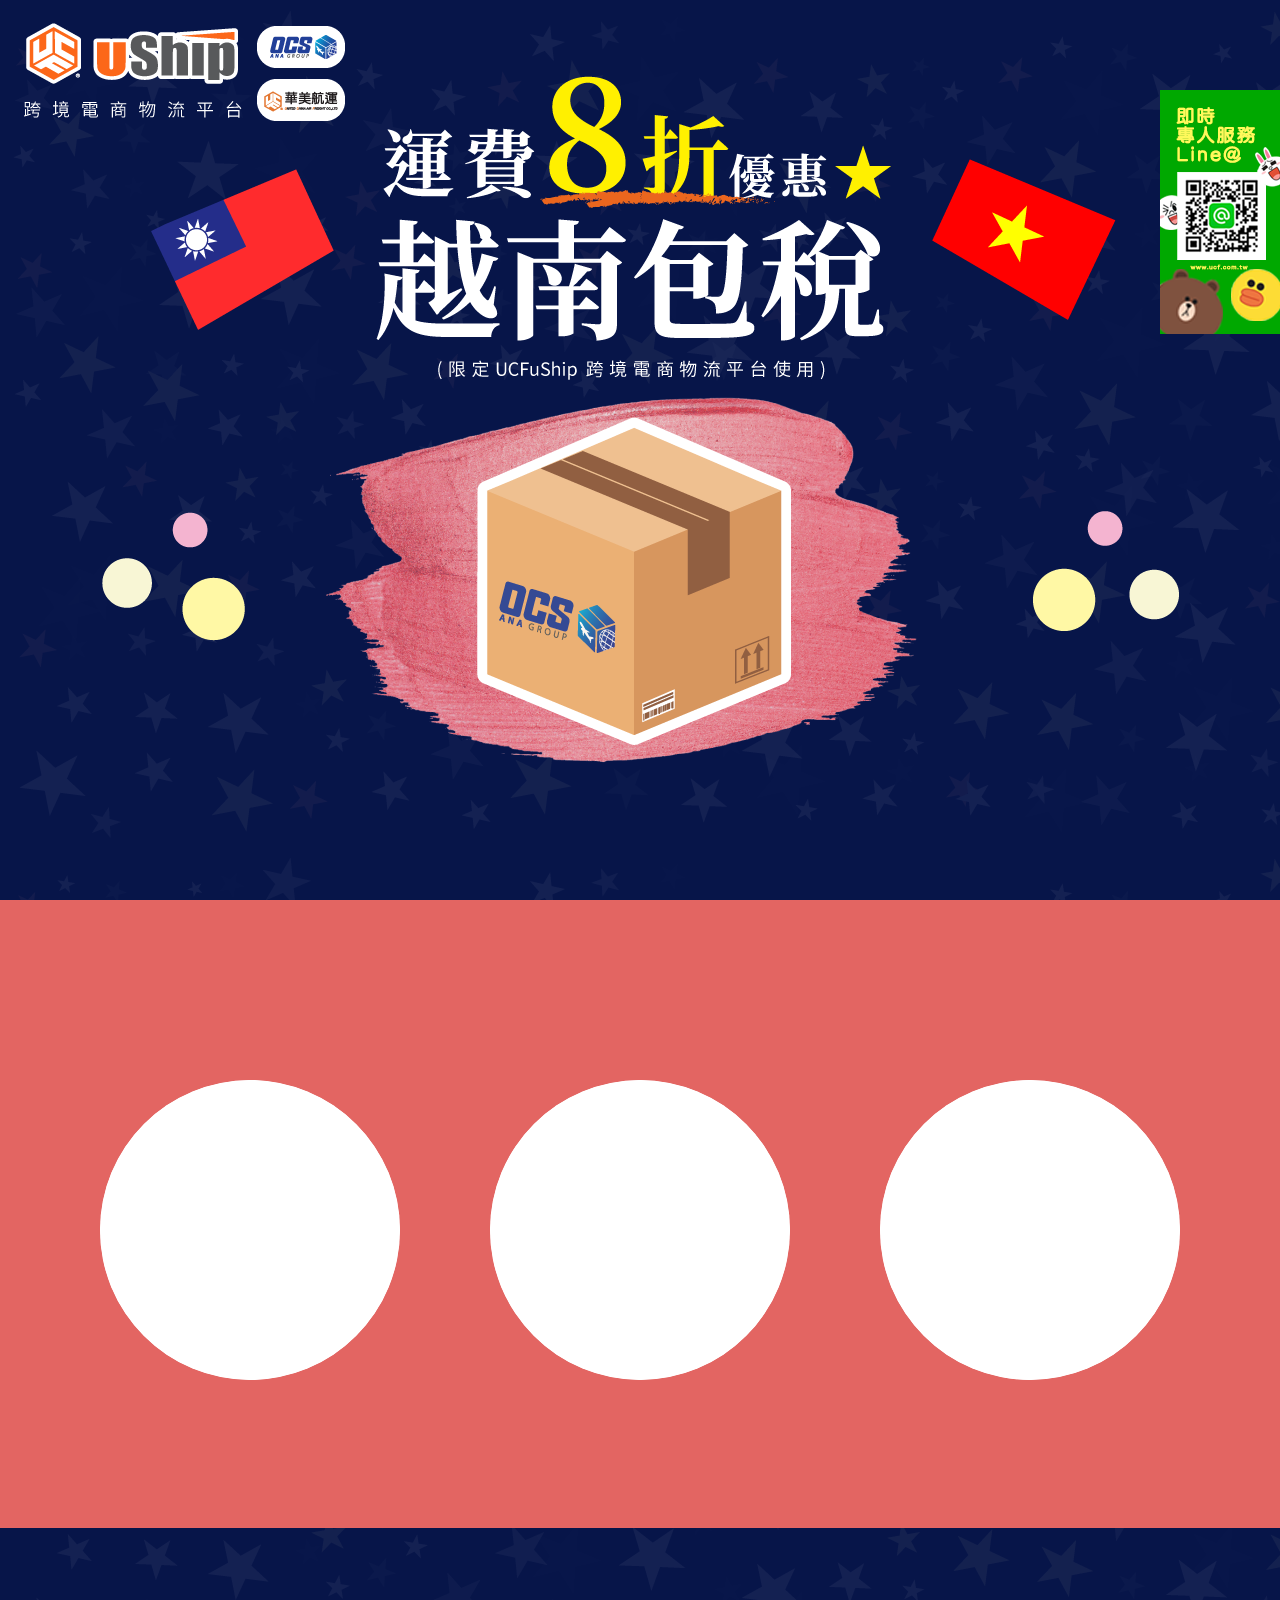
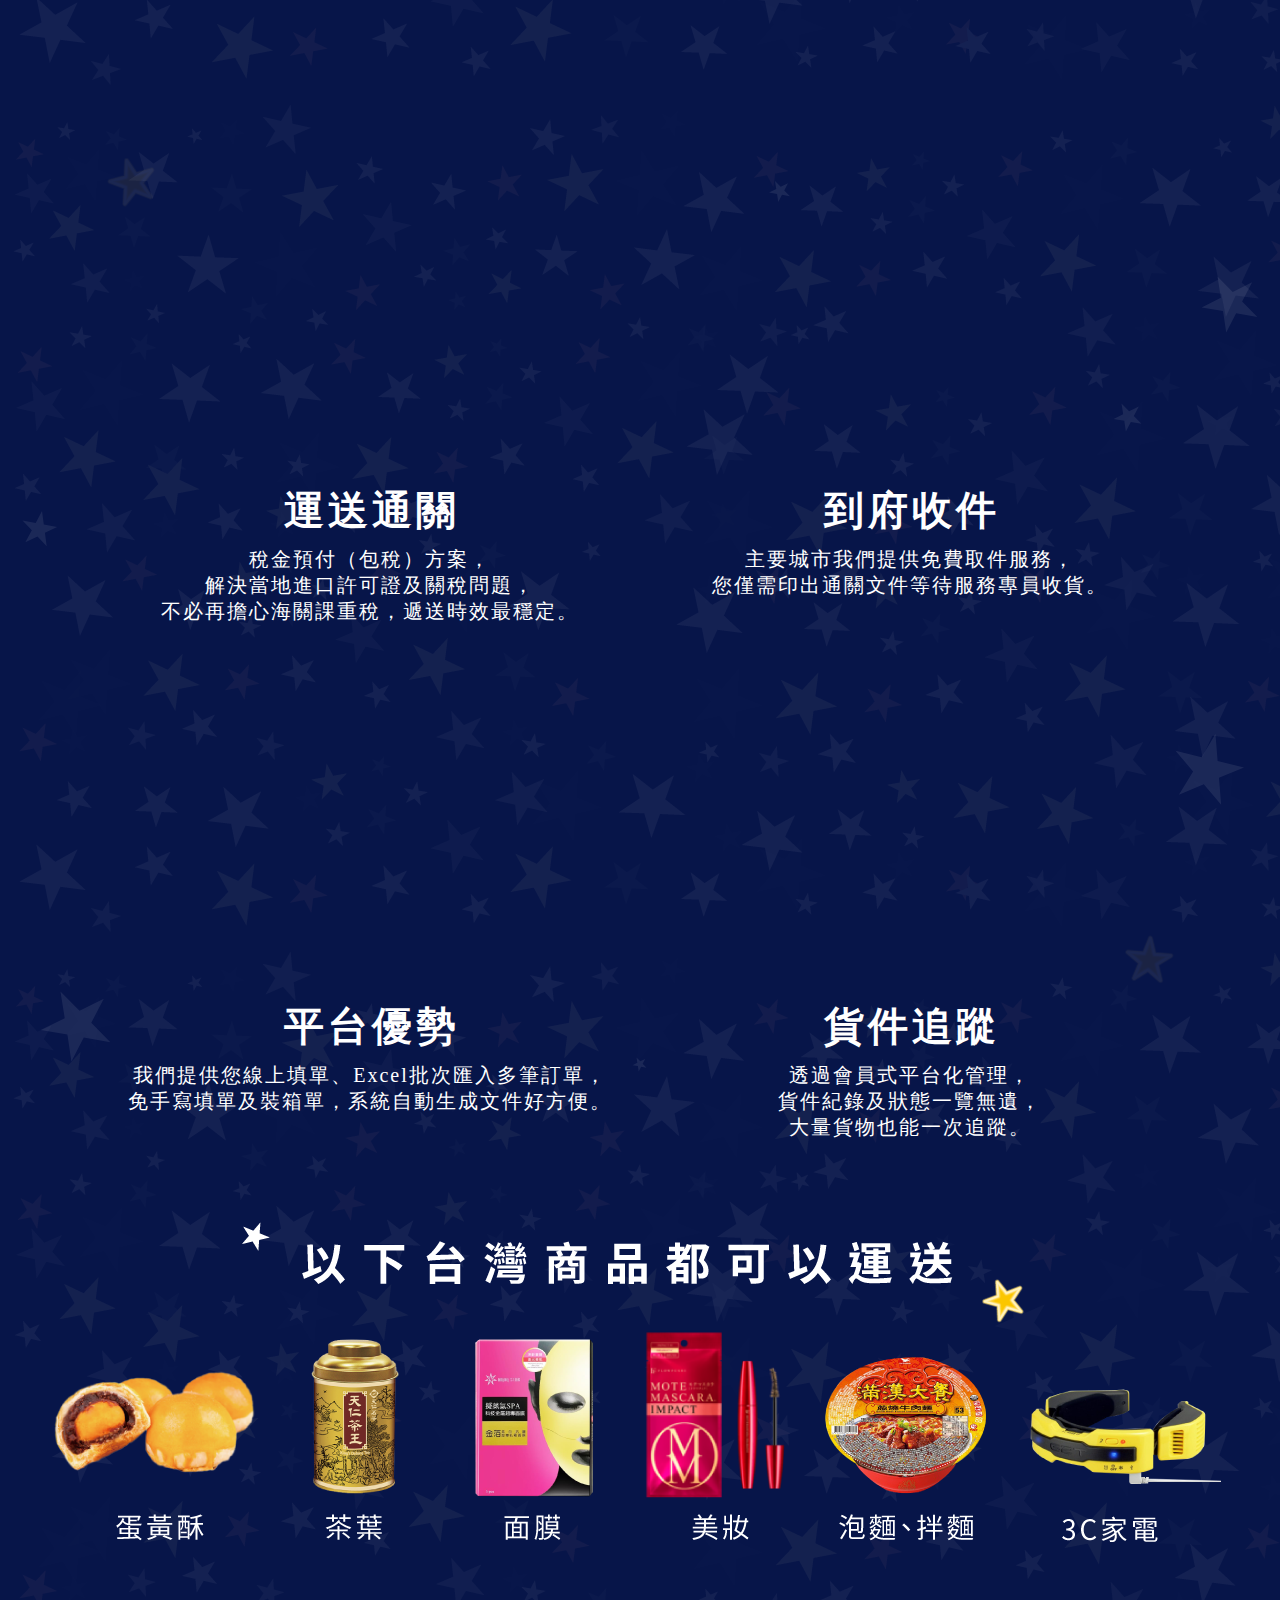
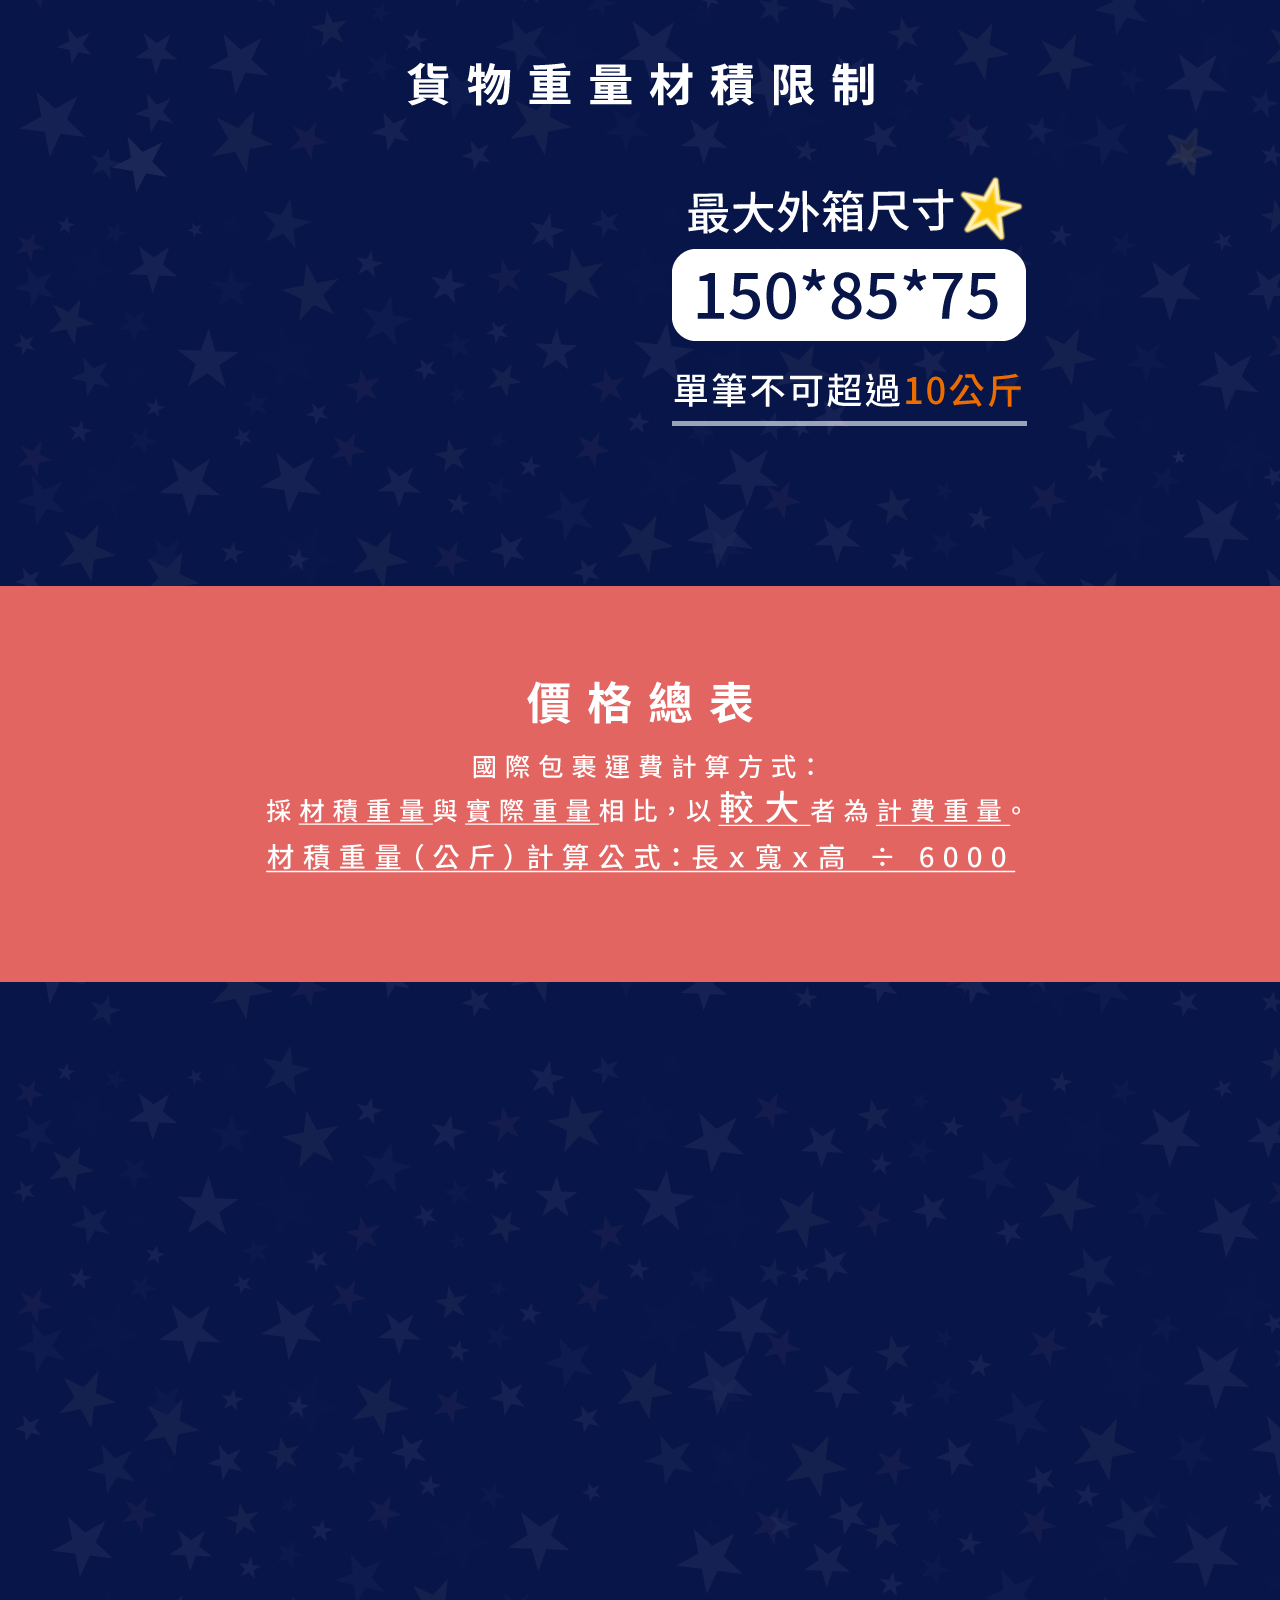
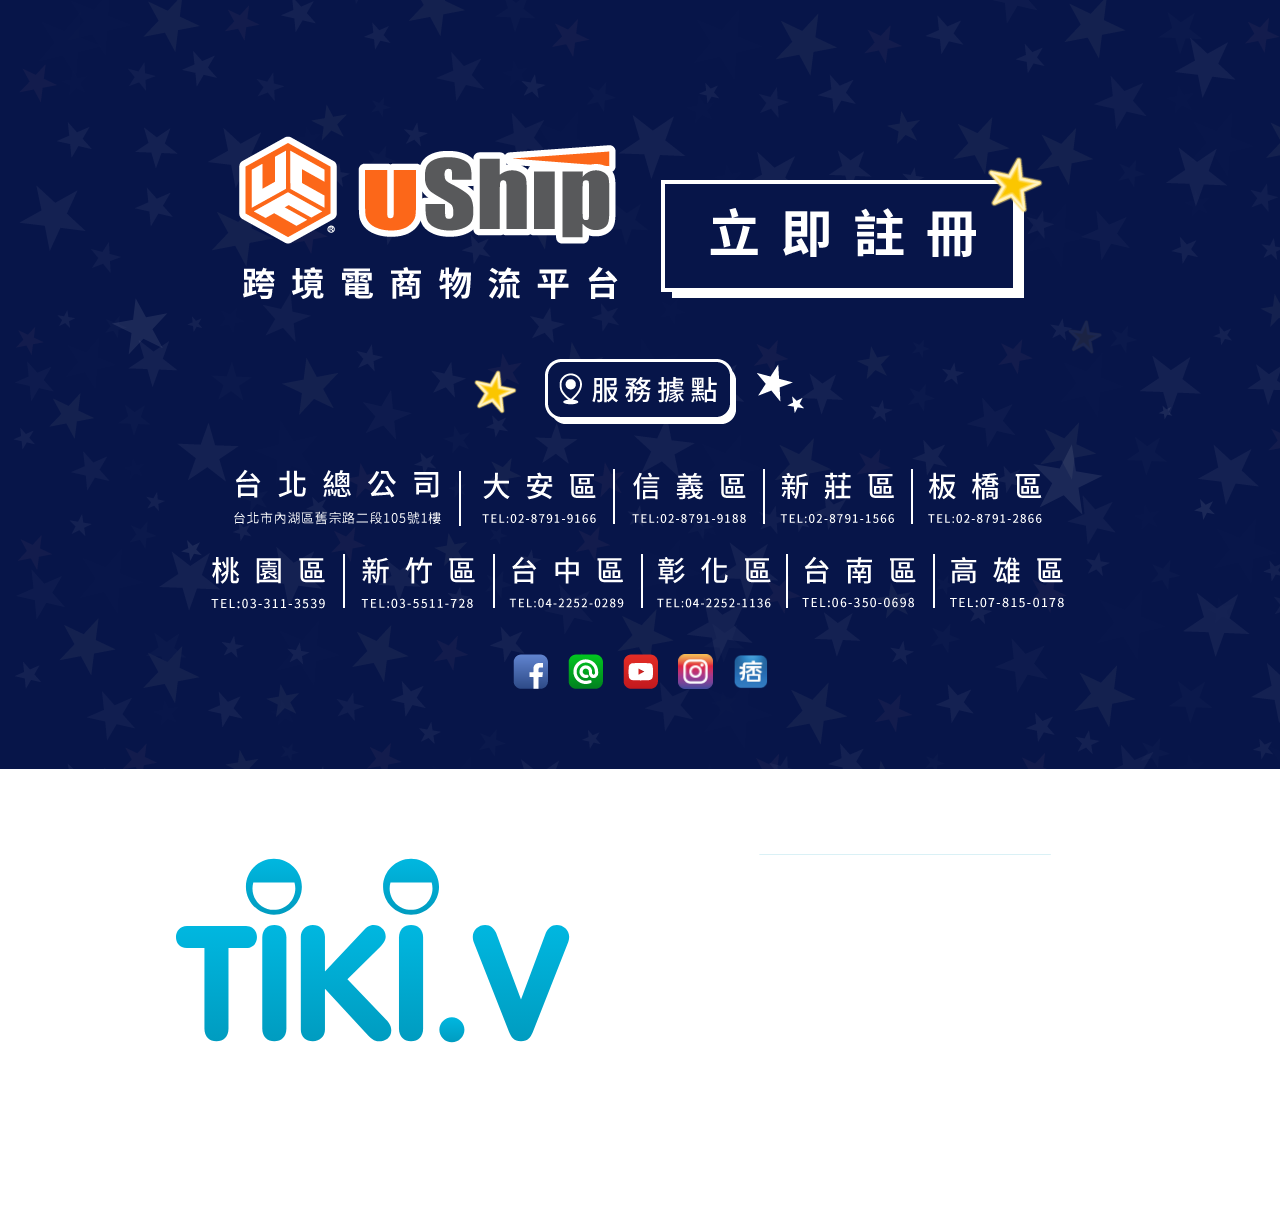
==== index.html @ 2d9de4e3 "first commit" ====
<!DOCTYPE html>
<html>
<head>
	<title>CherryKuo Demo Page</title>
	<meta charset="utf-8">
	<meta name="viewport" content="width=device-width, initial-scale=1">
<!-- 
<meta name="keywords" content="包裹寄越南,越南關稅" />
<meta name="description" content="華美航運OCS快遞服務，包您解決包裹寄送越南清關不順、超高關稅、收不到貨的問題。線上填單、貨物到府收件、線上貨件追蹤，蛋黃酥、茶葉、面膜、美妝、3C家電皆可寄越南，tiki,越南寄台灣,台灣寄越南,越南關稅,越南快遞,越南電商,越南運費,越南包裹,越南物流,越南進出口,越南貨運,越南清關,越南代運,越南空運,越南許可證,越南包稅,越南郵件,越南跨境,包裹寄越" />
<meta name="Author" content="UCFuShip" />
<meta name="Copyright" content=" UCFuShip " />
<meta property="og:site_name" name="application-name" content="CherryKuo Demo Page"/>
<meta property="og:url" itemprop="url" content="http://event.ucfuship.com/ecommerce-solution-vietnam/" />
<meta property="og:type" content="website"/>
<meta property="og:title" itemprop="name" content="各國空運進口限制-UCFuShip跨境電商物流平台"/>
<meta property="og:image" itemprop="image" content="http://event.ucfuship.com/ecommerce-solution-vietnam/img/01/main-view.png?v=201909261030"/>
<meta property="og:description" content="華美航運OCS快遞服務，包您解決包裹寄送越南清關不順、超高關稅、收不到貨的問題。線上填單、貨物到府收件、線上貨件追蹤，蛋黃酥、茶葉、面膜、美妝、3C家電皆可寄越南" /> 
-->
	<link rel="shortcut icon" type="image/x-icon" href="/favicon.ico"/>
	<link rel="stylesheet" type="text/css" href="./css/reset.css">
	<link rel="stylesheet" type="text/css" href="./css/index.css?v=201903201140">
	<!-- <link rel="stylesheet" type="text/css" href="./css/jquery.fancybox.css"> -->
	<script src="./js/jquery.min.js"></script>
	<!-- <script src="./js/jquery.fancybox.js"></script> -->
	<script src="./js/index.js?v=201903201056"></script>
</head>
<body>
<!-- Google Analytics -->
<!-- 
<script async src="https://www.googletagmanager.com/gtag/js?id=UA-89040714-1"></script>
<script>
  window.dataLayer = window.dataLayer || [];
  function gtag(){dataLayer.push(arguments);}
  gtag('js', new Date());
  gtag('config', 'UA-89040714-1');
</script> 
-->


<!-- Facebook Pixel Code -->
<!-- 
<script>
  !function(f,b,e,v,n,t,s)
  {if(f.fbq)return;n=f.fbq=function(){n.callMethod?
  n.callMethod.apply(n,arguments):n.queue.push(arguments)};
  if(!f._fbq)f._fbq=n;n.push=n;n.loaded=!0;n.version='2.0';
  n.queue=[];t=b.createElement(e);t.async=!0;
  t.src=v;s=b.getElementsByTagName(e)[0];
  s.parentNode.insertBefore(t,s)}(window, document,'script',
  'https://connect.facebook.net/en_US/fbevents.js');
  fbq('init', '223243754782639');
  fbq('track', 'PageView');
</script>
<noscript><img height="1" width="1" style="display:none"
  src="https://www.facebook.com/tr?id=223243754782639&ev=PageView&noscript=1"
/></noscript> 
-->


<!-- Facebook chatbot plugin-->
<!-- 
<script>
	window.fbMessengerPlugins = window.fbMessengerPlugins || {
		init : function(){
			FB.init({
				appId            : '1678638095724206',
				autoLogAppEvents : true,
				xfbml            : true,
				version          : 'v2.10'
			});
		}, callable: []
	};
	window.fbAsyncInit = window.fbAsyncInit || function(){
		window.fbMessengerPlugins.callable.forEach(function(item){ item(); });
	};

	setTimeout(function(){
		(function(d, s, id){
			var js, fjs = d.getElementsByTagName(s)[0];
			if (d.getElementById(id)) { return; }
			js = d.createElement(s);
			js.id = id;
			js.src = "//connect.facebook.net/en_US/sdk.js";
			fjs.parentNode.insertBefore(js, fjs);
		}(document, 'script', 'facebook-jssdk'));
	}, 0);

	// 設定延遲呈現
	window.onload = function(){
		setTimeout(function(){
			var fbChat = document.createElement('div');
			fbChat.setAttribute('class', 'fb-customerchat');
			fbChat.setAttribute('page_id', '1082991381808298');
			fbChat.setAttribute('ref', '');
			fbChat.setAttribute('theme_color', '#071549');
			document.body.appendChild(fbChat);
			window.fbMessengerPlugins.init();
		}, 2300);
	};
</script> 
-->


<div class="pageContainer">
	<div class="pageSection" id="pageSection01">
		<!-- 側邊固定 QR Code -->
		<div class="fixSection imgSection animateItem" data-delay="0">
			<img src="./img/qrcode.png">
		</div>

		<div class="pageContent">
			<!-- logo -->
			<div class="logoSection animateItem" data-delay="0">
				<!-- UCFuShip logo -->
				<div class="ushipLogo imgSection">
					<a href="javascript:;" onclick="gtag('event', 'm_L_Click', {'event_category': 'Logo-uShip', 'event_label': 'PC-Vietnam-Solution', 'value': 1 });">
						<img src="./img/01/uship-logo.png">
					</a>
				</div>
				<!-- OCS logo -->
				<div class="ocsLogo imgSection">
					<img src="./img/01/ocs-logo.png">
				</div>
				<!-- UCF logo -->
				<div class="ucfLogo imgSection">
					<a href="javascript:;" onclick="gtag('event', 'm_L_Click', {'event_category': 'Logo-UCF', 'event_label': 'PC-Vietnam-Solution', 'value': 1 });">
						<img src="./img/01/ucf-logo.png">
					</a>
				</div>
			</div>

			<!-- 主視覺 -->
			<div class="mainViewSection imgSection">
				<div class="mainView">
					<img class="animateItem" id="mainViewTitle" src="./img/01/main-view.png?v=201909261029" data-delay="0">
					<img class="animateItem" id="mainViewSubTitle" src="./img/01/carousel00.png" data-delay="1100">
				</div>
			</div>
		</div>
	</div>


	<div class="pageSection animateGroup" id="pageSection02">
		<div class="pageContent">
			<div class="titleSection titleLeftIn animateItem">一條龍式全程服務，快速通關無煩惱</div>
			<ul class="questionList">
				<li class="questionItem" id="questionItem01">
					<div class="imgSection animateItem" data-delay="600">
						<img src="./img/02/img01.png?v=201903191617">
					</div>
					<div class="questionTitle animateItem" data-delay="1100">清關順利</div>
				</li>
				<li class="questionItem" id="questionItem02">
					<div class="imgSection animateItem" data-delay="600">
						<img src="./img/02/img02.png">
					</div>
					<div class="questionTitle animateItem" data-delay="1100">免關稅</div>
				</li>
				<li class="questionItem" id="questionItem03">
					<div class="imgSection animateItem" data-delay="600">
						<img src="./img/02/img03.png">
					</div>
					<div class="questionTitle animateItem" data-delay="1100">2-4天收到貨</div>
				</li>
			</ul>
		</div>
	</div>


	<div class="pageSection" id="pageSection03">
		<div class="pageContent">
			<div class="animateGroup">
				<div class="titleSection titleRightIn animateItem">
					越南跨境B2B、B2C<br>全方位電商物流解決方案
				</div>
				<div class="starSection imgSection">
					<svg class="imgSection animateItem" id="yellowStar03_01" version="1.1" xmlns="http://www.w3.org/2000/svg" xmlns:xlink="http://www.w3.org/1999/xlink" x="0px" y="0px" width="59.333px" height="57px" viewBox="0 0 59.333 57" enable-background="new 0 0 59.333 57" xml:space="preserve" data-delay="800">
						<polygon fill="#FBC600" points="49.721,16.079 39.393,29.016 48.51,42.833 33.175,36.908 22.927,49.797 23.716,33.231 8.24,27.397 24.05,23.097 24.645,6.657 33.763,20.478"/>
						<polygon opacity="0.2" fill="none" stroke="#FEDD6B" stroke-width="5.9691" stroke-linecap="round" stroke-linejoin="round" points="49.721,16.079 39.393,29.016 48.51,42.833 33.175,36.908 22.927,49.797 23.716,33.231 8.24,27.397 24.05,23.097 24.645,6.657 33.763,20.478"/>
						<polygon opacity="0.25" fill="none" stroke="#FFE696" stroke-width="5.1164" stroke-linecap="round" stroke-linejoin="round" points="49.721,16.079 39.393,29.016 48.51,42.833 33.175,36.908 22.927,49.797 23.716,33.231 8.24,27.397 24.05,23.097 24.645,6.657 33.763,20.478"/>
						<polygon opacity="0.3" fill="none" stroke="#FED84F" stroke-width="4.2636" stroke-linecap="round" stroke-linejoin="round" points="49.721,16.079 39.393,29.016 48.51,42.833 33.175,36.908 22.927,49.797 23.716,33.231 8.24,27.397 24.05,23.097 24.645,6.657 33.763,20.478"/>
						<polygon fill="none" stroke="#FEDE6F" stroke-width="3.4109" stroke-linecap="round" stroke-linejoin="round" points="49.721,16.079 39.393,29.016 48.51,42.833 33.175,36.908 22.927,49.797 23.716,33.231 8.24,27.397 24.05,23.097 24.645,6.657 33.763,20.478"/>
						<polygon fill="none" stroke="#FFE389" stroke-width="2.7714" stroke-linecap="round" stroke-linejoin="round" points="49.721,16.079 39.393,29.016 48.51,42.833 33.175,36.908 22.927,49.797 23.716,33.231 8.24,27.397 24.05,23.097 24.645,6.657 33.763,20.478"/>
						<polygon fill="none" stroke="#FFEAA0" stroke-width="2.1318" stroke-linecap="round" stroke-linejoin="round" points="49.721,16.079 39.393,29.016 48.51,42.833 33.175,36.908 22.927,49.797 23.716,33.231 8.24,27.397 24.05,23.097 24.645,6.657 33.763,20.478"/>
						<polygon fill="none" stroke="#FFF0B9" stroke-width="1.407" stroke-linecap="round" stroke-linejoin="round" points="49.721,16.079 39.393,29.016 48.51,42.833 33.175,36.908 22.927,49.797 23.716,33.231 8.24,27.397 24.05,23.097 24.645,6.657 33.763,20.478"/>
						<polygon fill="none" stroke="#FFF6CA" stroke-width="0.5543" stroke-linecap="round" stroke-linejoin="round" points="49.721,16.079 39.393,29.016 48.51,42.833 33.175,36.908 22.927,49.797 23.716,33.231 8.24,27.397 24.05,23.097 24.645,6.657 33.763,20.478"/>
					</svg>
					<svg class="imgSection animateItem" id="whiteStar03_01" version="1.1" xmlns="http://www.w3.org/2000/svg" xmlns:xlink="http://www.w3.org/1999/xlink" x="0px" y="0px" width="75px" height="75px" viewBox="0 0 75 75" enable-background="new 0 0 75 75" xml:space="preserve" data-delay="800">
						<polygon fill="#FFFFFF" points="65.782,9.721 53.283,33.809 72.335,53.136 45.79,48.479 33.403,72.463 29.409,45.572 2.665,41.107 26.725,29.167 22.458,2.537 41.514,21.866"/>
					</svg>
					<svg class="imgSection animateItem" id="whiteStar03_02" version="1.1" xmlns="http://www.w3.org/2000/svg" xmlns:xlink="http://www.w3.org/1999/xlink" x="0px" y="0px" width="75px" height="75px" viewBox="0 0 75 75" enable-background="new 0 0 75 75" xml:space="preserve" data-delay="800">
						<polygon fill="#FFFFFF" points="65.782,9.721 53.283,33.809 72.335,53.136 45.79,48.479 33.403,72.463 29.409,45.572 2.665,41.107 26.725,29.167 22.458,2.537 41.514,21.866"/>
					</svg>
					<svg class="imgSection animateItem" id="whiteStar03_03" version="1.1" xmlns="http://www.w3.org/2000/svg" xmlns:xlink="http://www.w3.org/1999/xlink" x="0px" y="0px" width="75px" height="75px" viewBox="0 0 75 75" enable-background="new 0 0 75 75" xml:space="preserve" data-delay="800">
						<polygon fill="#FFFFFF" points="65.782,9.721 53.283,33.809 72.335,53.136 45.79,48.479 33.403,72.463 29.409,45.572 2.665,41.107 26.725,29.167 22.458,2.537 41.514,21.866"/>
					</svg>
					<svg class="imgSection animateItem" id="whiteStar03_04" version="1.1" xmlns="http://www.w3.org/2000/svg" xmlns:xlink="http://www.w3.org/1999/xlink" x="0px" y="0px" width="75px" height="75px" viewBox="0 0 75 75" enable-background="new 0 0 75 75" xml:space="preserve" data-delay="800">
						<polygon fill="#FFFFFF" points="65.782,9.721 53.283,33.809 72.335,53.136 45.79,48.479 33.403,72.463 29.409,45.572 2.665,41.107 26.725,29.167 22.458,2.537 41.514,21.866"/>
					</svg>
					<svg class="imgSection animateItem" id="whiteStar03_05" version="1.1" xmlns="http://www.w3.org/2000/svg" xmlns:xlink="http://www.w3.org/1999/xlink" x="0px" y="0px" width="75px" height="75px" viewBox="0 0 75 75" enable-background="new 0 0 75 75" xml:space="preserve" data-delay="800">
						<polygon fill="#FFFFFF" points="65.782,9.721 53.283,33.809 72.335,53.136 45.79,48.479 33.403,72.463 29.409,45.572 2.665,41.107 26.725,29.167 22.458,2.537 41.514,21.866"/>
					</svg>
					<svg class="imgSection animateItem" id="whiteStar03_06" version="1.1" xmlns="http://www.w3.org/2000/svg" xmlns:xlink="http://www.w3.org/1999/xlink" x="0px" y="0px" width="75px" height="75px" viewBox="0 0 75 75" enable-background="new 0 0 75 75" xml:space="preserve" data-delay="800">
						<polygon fill="#FFFFFF" points="65.782,9.721 53.283,33.809 72.335,53.136 45.79,48.479 33.403,72.463 29.409,45.572 2.665,41.107 26.725,29.167 22.458,2.537 41.514,21.866"/>
					</svg>
					<svg class="imgSection animateItem" id="whiteStar03_07" version="1.1" xmlns="http://www.w3.org/2000/svg" xmlns:xlink="http://www.w3.org/1999/xlink" x="0px" y="0px" width="75px" height="75px" viewBox="0 0 75 75" enable-background="new 0 0 75 75" xml:space="preserve" data-delay="800">
						<polygon fill="#FFFFFF" points="65.782,9.721 53.283,33.809 72.335,53.136 45.79,48.479 33.403,72.463 29.409,45.572 2.665,41.107 26.725,29.167 22.458,2.537 41.514,21.866"/>
					</svg>
					<svg class="imgSection animateItem" id="yellowStar03_02" version="1.1" xmlns="http://www.w3.org/2000/svg" xmlns:xlink="http://www.w3.org/1999/xlink" x="0px" y="0px" width="59.333px" height="57px" viewBox="0 0 59.333 57" enable-background="new 0 0 59.333 57" xml:space="preserve" data-delay="800">
						<polygon fill="#FBC600" points="49.721,16.079 39.393,29.016 48.51,42.833 33.175,36.908 22.927,49.797 23.716,33.231 8.24,27.397 24.05,23.097 24.645,6.657 33.763,20.478"/>
						<polygon opacity="0.2" fill="none" stroke="#FEDD6B" stroke-width="5.9691" stroke-linecap="round" stroke-linejoin="round" points="49.721,16.079 39.393,29.016 48.51,42.833 33.175,36.908 22.927,49.797 23.716,33.231 8.24,27.397 24.05,23.097 24.645,6.657 33.763,20.478"/>
						<polygon opacity="0.25" fill="none" stroke="#FFE696" stroke-width="5.1164" stroke-linecap="round" stroke-linejoin="round" points="49.721,16.079 39.393,29.016 48.51,42.833 33.175,36.908 22.927,49.797 23.716,33.231 8.24,27.397 24.05,23.097 24.645,6.657 33.763,20.478"/>
						<polygon opacity="0.3" fill="none" stroke="#FED84F" stroke-width="4.2636" stroke-linecap="round" stroke-linejoin="round" points="49.721,16.079 39.393,29.016 48.51,42.833 33.175,36.908 22.927,49.797 23.716,33.231 8.24,27.397 24.05,23.097 24.645,6.657 33.763,20.478"/>
						<polygon fill="none" stroke="#FEDE6F" stroke-width="3.4109" stroke-linecap="round" stroke-linejoin="round" points="49.721,16.079 39.393,29.016 48.51,42.833 33.175,36.908 22.927,49.797 23.716,33.231 8.24,27.397 24.05,23.097 24.645,6.657 33.763,20.478"/>
						<polygon fill="none" stroke="#FFE389" stroke-width="2.7714" stroke-linecap="round" stroke-linejoin="round" points="49.721,16.079 39.393,29.016 48.51,42.833 33.175,36.908 22.927,49.797 23.716,33.231 8.24,27.397 24.05,23.097 24.645,6.657 33.763,20.478"/>
						<polygon fill="none" stroke="#FFEAA0" stroke-width="2.1318" stroke-linecap="round" stroke-linejoin="round" points="49.721,16.079 39.393,29.016 48.51,42.833 33.175,36.908 22.927,49.797 23.716,33.231 8.24,27.397 24.05,23.097 24.645,6.657 33.763,20.478"/>
						<polygon fill="none" stroke="#FFF0B9" stroke-width="1.407" stroke-linecap="round" stroke-linejoin="round" points="49.721,16.079 39.393,29.016 48.51,42.833 33.175,36.908 22.927,49.797 23.716,33.231 8.24,27.397 24.05,23.097 24.645,6.657 33.763,20.478"/>
						<polygon fill="none" stroke="#FFF6CA" stroke-width="0.5543" stroke-linecap="round" stroke-linejoin="round" points="49.721,16.079 39.393,29.016 48.51,42.833 33.175,36.908 22.927,49.797 23.716,33.231 8.24,27.397 24.05,23.097 24.645,6.657 33.763,20.478"/>
					</svg>
					<svg class="imgSection animateItem" id="whiteStar03_08" version="1.1" xmlns="http://www.w3.org/2000/svg" xmlns:xlink="http://www.w3.org/1999/xlink" x="0px" y="0px" width="75px" height="75px" viewBox="0 0 75 75" enable-background="new 0 0 75 75" xml:space="preserve" data-delay="0">
						<polygon fill="#FFFFFF" points="65.782,9.721 53.283,33.809 72.335,53.136 45.79,48.479 33.403,72.463 29.409,45.572 2.665,41.107 26.725,29.167 22.458,2.537 41.514,21.866"/>
					</svg>
					<svg class="imgSection animateItem" id="whiteStar03_09" version="1.1" xmlns="http://www.w3.org/2000/svg" xmlns:xlink="http://www.w3.org/1999/xlink" x="0px" y="0px" width="75px" height="75px" viewBox="0 0 75 75" enable-background="new 0 0 75 75" xml:space="preserve" data-delay="400">
						<polygon fill="#FFFFFF" points="65.782,9.721 53.283,33.809 72.335,53.136 45.79,48.479 33.403,72.463 29.409,45.572 2.665,41.107 26.725,29.167 22.458,2.537 41.514,21.866"/>
					</svg>
					<svg class="imgSection animateItem" id="yellowStar03_03" version="1.1" xmlns="http://www.w3.org/2000/svg" xmlns:xlink="http://www.w3.org/1999/xlink" x="0px" y="0px" width="59.333px" height="57px" viewBox="0 0 59.333 57" enable-background="new 0 0 59.333 57" xml:space="preserve" data-delay="250">
						<polygon fill="#FBC600" points="49.721,16.079 39.393,29.016 48.51,42.833 33.175,36.908 22.927,49.797 23.716,33.231 8.24,27.397 24.05,23.097 24.645,6.657 33.763,20.478"/>
						<polygon opacity="0.2" fill="none" stroke="#FEDD6B" stroke-width="5.9691" stroke-linecap="round" stroke-linejoin="round" points="49.721,16.079 39.393,29.016 48.51,42.833 33.175,36.908 22.927,49.797 23.716,33.231 8.24,27.397 24.05,23.097 24.645,6.657 33.763,20.478"/>
						<polygon opacity="0.25" fill="none" stroke="#FFE696" stroke-width="5.1164" stroke-linecap="round" stroke-linejoin="round" points="49.721,16.079 39.393,29.016 48.51,42.833 33.175,36.908 22.927,49.797 23.716,33.231 8.24,27.397 24.05,23.097 24.645,6.657 33.763,20.478"/>
						<polygon opacity="0.3" fill="none" stroke="#FED84F" stroke-width="4.2636" stroke-linecap="round" stroke-linejoin="round" points="49.721,16.079 39.393,29.016 48.51,42.833 33.175,36.908 22.927,49.797 23.716,33.231 8.24,27.397 24.05,23.097 24.645,6.657 33.763,20.478"/>
						<polygon fill="none" stroke="#FEDE6F" stroke-width="3.4109" stroke-linecap="round" stroke-linejoin="round" points="49.721,16.079 39.393,29.016 48.51,42.833 33.175,36.908 22.927,49.797 23.716,33.231 8.24,27.397 24.05,23.097 24.645,6.657 33.763,20.478"/>
						<polygon fill="none" stroke="#FFE389" stroke-width="2.7714" stroke-linecap="round" stroke-linejoin="round" points="49.721,16.079 39.393,29.016 48.51,42.833 33.175,36.908 22.927,49.797 23.716,33.231 8.24,27.397 24.05,23.097 24.645,6.657 33.763,20.478"/>
						<polygon fill="none" stroke="#FFEAA0" stroke-width="2.1318" stroke-linecap="round" stroke-linejoin="round" points="49.721,16.079 39.393,29.016 48.51,42.833 33.175,36.908 22.927,49.797 23.716,33.231 8.24,27.397 24.05,23.097 24.645,6.657 33.763,20.478"/>
						<polygon fill="none" stroke="#FFF0B9" stroke-width="1.407" stroke-linecap="round" stroke-linejoin="round" points="49.721,16.079 39.393,29.016 48.51,42.833 33.175,36.908 22.927,49.797 23.716,33.231 8.24,27.397 24.05,23.097 24.645,6.657 33.763,20.478"/>
						<polygon fill="none" stroke="#FFF6CA" stroke-width="0.5543" stroke-linecap="round" stroke-linejoin="round" points="49.721,16.079 39.393,29.016 48.51,42.833 33.175,36.908 22.927,49.797 23.716,33.231 8.24,27.397 24.05,23.097 24.645,6.657 33.763,20.478"/>
					</svg>
				</div>
			</div>

			<ul class="answerList marginBottom50 animateGroup">
				<li class="answerItem">
					<div class="imgSection animateItem" data-delay="0">
						<!-- OK! -->
						<svg version="1.1" xmlns="http://www.w3.org/2000/svg" xmlns:xlink="http://www.w3.org/1999/xlink" x="0px" y="0px" width="310px" height="155.67px" viewBox="0 0 236.083 155.67" enable-background="new 0 0 236.083 155.67" xml:space="preserve">
							<!-- O -->
							<path class="bigCharOK animateItem" fill="#071549" d="M15.362,100.721c-5.748-30.799,8.165-51.91,33.214-56.585s45.665,10.123,51.389,40.795 c5.725,30.672-8.021,52.68-33.07,57.354S21.086,131.393,15.362,100.721z M80.667,88.533c-3.792-20.319-15.004-30.79-29.063-28.166 C37.547,62.99,30.868,76.8,34.66,97.12c3.769,20.192,15.124,31.431,29.182,28.808C77.899,123.303,84.436,108.725,80.667,88.533z" data-delay="600"/>
							<!-- K -->
							<path class="bigCharOK animateItem" fill="#071549" d="M103.347,35.765l18.914-3.53l7.657,41.023l0.383-0.071l23.654-46.867l20.831-3.888l-21.941,42.58 l44.704,51.037l-20.831,3.888l-32.329-37.874l-9.438,18.161l4.961,26.582l-18.914,3.53L103.347,35.765z" data-delay="800"/>
							<!-- ! -->
							<path class="bigCharOK animateItem" fill="#071549" d="M190.657,35.208l-3.955-17.645l18.914-3.529l2.677,17.883l6.117,47.658l-12.269,2.289L190.657,35.208z M200.702,104.616c-1.289-6.901,2.693-13.198,9.339-14.438c6.646-1.24,12.76,3.173,14.048,10.074 c1.288,6.9-2.822,13.223-9.468,14.463S201.989,111.516,200.702,104.616z" data-delay="1000"/>
						</svg>
					</div>
					<div class="answerTitle">運送通關</div>
					<div class="answerSubTitle">稅金預付（包稅）方案，<br>解決當地進口許可證及關稅問題，<br>不必再擔心海關課重稅，遞送時效最穩定。</div>
				</li>
				<li class="answerItem">
					<div class="imgSection animateItem" data-delay="300">
						<!-- OCS 車 -->
						<svg version="1.1" xmlns="http://www.w3.org/2000/svg" xmlns:xlink="http://www.w3.org/1999/xlink" x="0px" y="0px" width="287.665px" height="170.626px" viewBox="0 0 287.665 170.626" enable-background="new 0 0 287.665 170.626" xml:space="preserve">
							<!-- 畫線群組 -->
							<g id="drawCarLine" class="animateItem" data-delay="1100">
								<!-- 車頭 -->
								<path fill="none" stroke="#071549" stroke-width="2" stroke-miterlimit="10" d="M17.385,135.604c0,2.545,2.076,5.396,4.623,5.396 h12.615c0.468-10,8.693-17.914,18.786-17.914C63.5,123.086,71.728,131,72.188,141h4.695c2.546,0,6.116-3.624,6.116-6.167V51.969 c0-2.54-2.825-4.622-5.369-4.622c0,0-24.884-0.37-35.707,0.158c-10.026,0.481-17.483,8.029-20.586,16.561 c-2.523,6.989-3.447,17.681-3.828,25.092C16.718,104.389,17.385,120.349,17.385,135.604z"/>
								<!-- 開門把手 -->
								<path fill="none" stroke="#071549" stroke-width="2" stroke-miterlimit="10" d="M59.573,105c0-1.771,1.453-4,3.229-4H73.17 c1.771,0,3.224,2.229,3.224,4s-1.452,4-3.224,4H62.803C61.026,109,59.573,106.771,59.573,105z"/>
								<!-- 小方框 -->
								<path fill="none" stroke="#071549" stroke-width="2" stroke-miterlimit="10" d="M25.174,123.004c0-0.933,0.759-2.004,1.688-2.004 h4.61c0.927,0,1.689,1.071,1.689,2.004c0,0.929-0.763,1.996-1.689,1.996h-4.61C25.933,125,25.174,123.933,25.174,123.004z"/>
								<!-- 車窗 -->
								<path fill="none" stroke="#071549" stroke-width="2" stroke-miterlimit="10" d="M24.557,91.209c0-5.908,2.874-24.708,4.258-27.415 c1.693-3.311,5.605-7.196,11.084-7.388c5.908-0.201,28.756-0.07,28.756-0.07c1.392,0,3.346,0.796,3.346,1.78v32.098 C72,91.204,69.227,94,67.833,94H26.996C25.606,94,24.557,92.2,24.557,91.209z"/>
								<!-- 車頭燈 -->
								<path fill="#071549" d="M20.925,124.732c0,3.639-1.704,6.579-3.806,6.579c-2.099,0-3.8-2.94-3.8-6.579 c0-3.632,1.701-6.577,3.8-6.577C19.221,118.155,20.925,121.101,20.925,124.732z"/>
								<!-- 輪胎 -->
								<g id="tire" class="animateItem" data-delay="2500">
									<!-- 左輪 -->
									<path fill="none" stroke="#071549" stroke-width="1.7094" stroke-miterlimit="10" d="M68.054,142.992 c0,8.248-6.687,14.938-14.938,14.938c-8.245,0-14.931-6.69-14.931-14.938c0-8.243,6.687-14.929,14.931-14.929 C61.367,128.063,68.054,134.749,68.054,142.992z"/>
									<path fill="none" stroke="#071549" stroke-width="1.7094" stroke-miterlimit="10" d="M60.355,142.992 c0,4.003-3.239,7.248-7.24,7.248c-3.994,0-7.241-3.245-7.241-7.248c0-3.996,3.247-7.239,7.241-7.239 C57.117,135.753,60.355,138.997,60.355,142.992z"/>
									<path fill="none" stroke="#071549" stroke-width="1.7094" stroke-miterlimit="10" d="M56.928,142.992 c0,2.107-1.706,3.807-3.812,3.807c-2.099,0-3.811-1.699-3.811-3.807c0-2.102,1.711-3.805,3.811-3.805 C55.222,139.187,56.928,140.891,56.928,142.992z"/>
									<!-- 右輪 -->
									<path fill="none" stroke="#071549" stroke-width="1.7094" stroke-miterlimit="10" d="M220.104,142.499 c0,8.248-6.687,14.938-14.938,14.938c-8.245,0-14.931-6.69-14.931-14.938c0-8.243,6.687-14.929,14.931-14.929 C213.418,127.57,220.104,134.256,220.104,142.499z"/>
									<path fill="none" stroke="#071549" stroke-width="1.7094" stroke-miterlimit="10" d="M212.406,142.499 c0,4.003-3.239,7.248-7.24,7.248c-3.994,0-7.241-3.245-7.241-7.248c0-3.996,3.247-7.239,7.241-7.239 C209.167,135.26,212.406,138.503,212.406,142.499z"/>
									<path fill="none" stroke="#071549" stroke-width="1.7094" stroke-miterlimit="10" d="M208.979,142.499 c0,2.107-1.706,3.807-3.812,3.807c-2.099,0-3.811-1.699-3.811-3.807c0-2.102,1.711-3.805,3.811-3.805 C207.272,138.694,208.979,140.397,208.979,142.499z"/>
								</g>
								<!-- 車體 -->
								<path fill="none" stroke="#071549" stroke-width="1.8515" stroke-miterlimit="10" d="M227.4,22.203H91.073 c-2.495,0-4.54,2.046-4.54,4.544v108.207c0,2.498,2.045,4.54,4.54,4.54h95.191c0.442-9.991,9.326-16.797,19.425-16.797 c10.104,0,17.7,6.806,18.137,16.797h3.574c2.499,0,4.536-2.042,4.536-4.54V26.747C231.937,24.249,229.899,22.203,227.4,22.203z"/>
								<rect x="113" y="44" fill="none" stroke="#071549" stroke-width="2" stroke-miterlimit="10" width="118" height="27"/>
								<!-- 車尾燈 -->
								<path fill="#071549" d="M236.648,128.172h-1.827c-1.464,0-2.673-1.204-2.673-2.673v-0.135c0-1.469,1.209-2.667,2.673-2.667h1.827 c1.467,0,2.666,1.198,2.666,2.667v0.135C239.314,126.968,238.115,128.172,236.648,128.172z"/>
								<path fill="#071549" d="M232.685,130.963h-0.471c-1.684,0-3.063-1.379-3.063-3.066v-4.929c0-1.682,1.38-3.07,3.063-3.07h0.471 c1.688,0,3.075,1.389,3.075,3.07v4.929C235.76,129.584,234.373,130.963,232.685,130.963z"/>
							</g>
							<!-- 車後方的速度線 -->
							<g id="carSpeedLine" class="animateItem" data-delay="2500">
								<line fill="none" stroke="#071549" stroke-width="3" stroke-linecap="round" stroke-linejoin="round" stroke-miterlimit="10" x1="240" y1="81.5" x2="271" y2="81.5"/>
								<line fill="none" stroke="#071549" stroke-width="3" stroke-linecap="round" stroke-linejoin="round" stroke-miterlimit="10" x1="240" y1="91.5" x2="261" y2="91.5"/>
								<line fill="none" stroke="#071549" stroke-width="3" stroke-linecap="round" stroke-linejoin="round" stroke-miterlimit="10" x1="240" y1="100.5" x2="248" y2="100.5"/>
							</g>
							<!-- 飛機線 -->
							<line id="airplaneLine" class="animateItem" fill="none" stroke="#071549" stroke-width="2" stroke-miterlimit="10" x1="230" y1="92" x2="135" y2="92" data-delay="2200"/>
							<!-- 飛機 -->
							<path id="airplaneImg" class="animateItem" fill="#071549" d="M128.905,90.197c0.174-0.068,0.267-0.136,0.267-0.214c0-0.063-0.09-0.141-0.261-0.217l0.722-2.499 c0.04-0.136-0.107-0.257-0.23-0.183l-0.59,0.322c-0.184,0.102-0.326,0.246-0.431,0.43l-0.893,1.556 c-1.491-0.276-3.801-0.526-6.192-0.667l1.625-7.876c0.027-0.142-0.139-0.243-0.259-0.144l-0.423,0.354 c-0.147,0.126-0.269,0.278-0.352,0.457l-1.659,3.416l-0.279-0.001c-0.216,0-0.401,0.17-0.404,0.384 c0,0.188,0.134,0.348,0.316,0.385l-1.419,2.916c-3.583-0.06-6.686,0.213-6.693,1.126c-0.018,0.912,3.078,1.272,6.663,1.313 l1.323,2.95c-0.177,0.036-0.309,0.189-0.312,0.383c0,0.213,0.167,0.389,0.382,0.396l0.283,0.004l1.566,3.461 c0.078,0.183,0.193,0.336,0.338,0.464l0.416,0.37c0.112,0.102,0.284,0,0.253-0.146l-1.399-7.91 c2.396-0.079,4.712-0.257,6.21-0.497l0.846,1.584c0.096,0.177,0.243,0.337,0.423,0.438l0.578,0.34 c0.124,0.076,0.274-0.035,0.234-0.174L128.905,90.197z" data-delay="2600"/>
							<!-- OCS text logo -->
							<g id="ocsTextLogoOnCar" class="animateItem" data-delay="2000">
								<!-- OCS -->
								<path fill="#071549" d="M185.609,61.519c-1.248,0-2.039-1.008-1.748-2.225l2.441-10.194c0.152-0.607,0.782-1.113,1.402-1.113 l6.652-0.002c1.247,0,2.023,1,1.739,2.222l-2.444,10.19c-0.144,0.614-0.775,1.12-1.395,1.12L185.609,61.519 M187.773,58.316 c-0.068,0.276,0.11,0.493,0.384,0.493h1.952c0.14,0,0.275-0.108,0.307-0.25l1.774-7.375c0.067-0.268-0.111-0.498-0.393-0.492 h-1.951c-0.134,0-0.275,0.108-0.306,0.249L187.773,58.316"/>
								<path fill="#071549" d="M202.356,56.099l-0.588,2.455c-0.032,0.132-0.173,0.239-0.314,0.239l-1.948,0.009 c-0.276,0-0.449-0.219-0.388-0.493l1.767-7.376c0.033-0.139,0.171-0.25,0.313-0.25l1.946-0.004c0.283,0,0.455,0.227,0.395,0.501 l-0.475,1.95l3.889-0.004l0.701-2.927c0.297-1.224-0.485-2.229-1.736-2.229l-6.646,0.009c-0.63,0-1.261,0.509-1.406,1.116 l-2.44,10.191c-0.29,1.221,0.496,2.23,1.744,2.23l6.646-0.016c0.621,0,1.255-0.499,1.404-1.113l1.018-4.289H202.356"/>
								<path fill="#071549" d="M213.278,56.229c0.276,0.141,0.418,0.451,0.333,0.809l-0.367,1.508c-0.029,0.131-0.172,0.236-0.31,0.236 l-1.979,0.006c-0.275,0-0.451-0.216-0.392-0.49l0.537-2.207l-3.682,0.008l-0.753,3.169c-0.297,1.228,0.489,2.233,1.733,2.226 h6.65c0.622,0,1.257-0.498,1.399-1.114l0.789-3.282c0.209-0.894-0.143-1.668-0.824-2.02l-4.109-1.847 c-0.273-0.139-0.408-0.446-0.32-0.8l0.35-1.507c0.034-0.14,0.173-0.25,0.315-0.25h1.945c0.281-0.004,0.455,0.223,0.391,0.495 l-0.476,1.951h3.676l0.704-2.928c0.299-1.225-0.485-2.229-1.739-2.227l-6.646,0.004c-0.629,0-1.252,0.504-1.398,1.117 l-0.791,3.289c-0.215,0.883,0.135,1.648,0.826,2.01l4.104,1.844"/>
								<path fill="#071549" d="M184.715,64.509l-0.347,0.736h-0.683l1.452-2.837h0.817l0.348,2.837h-0.667l-0.062-0.736H184.715z M185.549,64.035l-0.062-0.602c-0.008-0.155-0.026-0.384-0.037-0.557h-0.009c-0.077,0.173-0.166,0.395-0.238,0.557l-0.299,0.602 H185.549z"/>
								<!-- ANA GROUP -->
								<path fill="#071549" d="M187.959,65.245l0.567-2.837h0.747l0.396,1.08c0.119,0.36,0.197,0.649,0.269,0.968h0.014 c0.018-0.292,0.058-0.605,0.138-1.022l0.201-1.025h0.604l-0.57,2.837h-0.661l-0.416-1.137c-0.134-0.384-0.209-0.642-0.291-0.99 h-0.016c-0.029,0.279-0.095,0.684-0.188,1.13l-0.198,0.997H187.959z"/>
								<path fill="#071549" d="M193.063,64.509l-0.348,0.736h-0.686l1.454-2.837h0.817l0.349,2.837h-0.672l-0.057-0.736H193.063z M193.895,64.035l-0.064-0.602c-0.005-0.155-0.023-0.384-0.038-0.557h-0.009c-0.075,0.173-0.161,0.395-0.234,0.557l-0.299,0.602 H193.895z"/>
								<path fill="#071549" d="M200.08,65.118c-0.176,0.068-0.493,0.155-0.844,0.155c-0.419,0-0.752-0.116-0.975-0.354 c-0.227-0.239-0.299-0.549-0.299-0.827c0-0.471,0.198-0.969,0.582-1.295c0.319-0.269,0.753-0.424,1.227-0.424 c0.368,0,0.617,0.083,0.704,0.134l-0.126,0.294c-0.146-0.076-0.35-0.123-0.619-0.123c-0.357,0-0.682,0.123-0.932,0.348 c-0.279,0.245-0.443,0.652-0.443,1.037c0,0.546,0.287,0.912,0.95,0.912c0.177,0,0.344-0.035,0.451-0.08l0.176-0.848h-0.609 l0.059-0.286h0.966L200.08,65.118z"/>
								<path fill="#071549" d="M202.533,62.448c0.178-0.04,0.426-0.066,0.65-0.066c0.293,0,0.556,0.072,0.712,0.208 c0.142,0.116,0.227,0.274,0.227,0.467c0,0.417-0.338,0.725-0.713,0.823v0.014c0.208,0.063,0.304,0.277,0.33,0.563 c0.024,0.396,0.049,0.672,0.088,0.789h-0.38c-0.015-0.059-0.054-0.361-0.069-0.689c-0.021-0.392-0.173-0.552-0.47-0.552h-0.327 l-0.243,1.241h-0.372L202.533,62.448z M202.642,63.738h0.329c0.462,0,0.758-0.29,0.758-0.64c0-0.297-0.229-0.434-0.57-0.434 c-0.151,0-0.239,0.004-0.312,0.023L202.642,63.738z"/>
								<path fill="#071549" d="M208.388,63.52c0,0.492-0.196,1.036-0.542,1.376c-0.264,0.244-0.616,0.39-1.025,0.39 c-0.771,0-1.131-0.545-1.131-1.15c0-0.501,0.206-1.054,0.568-1.397c0.26-0.229,0.622-0.381,1.003-0.381 C208.063,62.356,208.388,62.915,208.388,63.52z M206.528,62.934c-0.291,0.273-0.451,0.77-0.451,1.17 c0,0.468,0.218,0.894,0.798,0.894c0.254,0,0.501-0.11,0.686-0.285c0.273-0.272,0.439-0.778,0.439-1.177 c0-0.406-0.134-0.883-0.791-0.883C206.943,62.652,206.713,62.762,206.528,62.934z"/>
								<path fill="#071549" d="M210.835,62.408l-0.337,1.673c-0.025,0.12-0.042,0.243-0.042,0.358c0,0.362,0.224,0.547,0.558,0.547 c0.407,0,0.701-0.259,0.829-0.898l0.348-1.68h0.368l-0.345,1.69c-0.174,0.852-0.617,1.187-1.251,1.187 c-0.49,0-0.87-0.246-0.87-0.83c0-0.124,0.017-0.267,0.039-0.396l0.332-1.651H210.835z"/>
								<path fill="#071549" d="M214.547,62.448c0.16-0.039,0.397-0.066,0.645-0.066c0.286,0,0.565,0.072,0.729,0.225 c0.146,0.119,0.223,0.281,0.223,0.508c0,0.319-0.164,0.588-0.362,0.742c-0.232,0.179-0.566,0.27-0.905,0.27 c-0.116,0-0.214-0.012-0.306-0.022l-0.224,1.142h-0.362L214.547,62.448z M214.629,63.813c0.102,0.019,0.188,0.026,0.301,0.026 c0.5,0,0.836-0.3,0.836-0.698c0-0.34-0.248-0.477-0.593-0.477c-0.143,0-0.258,0.014-0.32,0.032L214.629,63.813z"/>
							</g>
							<!-- OCS img logo -->
							<g id="ocsImgLogoOnCar" class="animateItem" data-delay="1800">
								<linearGradient id="ocs_box_head01" gradientUnits="userSpaceOnUse" x1="103.2051" y1="41.2036" x2="130.8453" y2="56.93">
									<stop offset="0" style="stop-color:#00B7E2"/>
									<stop offset="0.0672" style="stop-color:#05A8D9"/>
									<stop offset="0.2658" style="stop-color:#1181C1"/>
									<stop offset="0.4618" style="stop-color:#1A62AE"/>
									<stop offset="0.6522" style="stop-color:#214CA1"/>
									<stop offset="0.8346" style="stop-color:#253F99"/>
									<stop offset="1" style="stop-color:#263A96"/>
								</linearGradient>
								<path fill="url(#ocs_box_head01)" d="M119.287,54.336c-0.14,0-0.346-0.025-0.538-0.147l-11.724-7.101 c-0.229-0.135-0.37-0.371-0.371-0.625c-0.001-0.256,0.139-0.493,0.374-0.634l5.185-3.05c0.189-0.112,0.39-0.136,0.524-0.136 c0.137,0,0.341,0.025,0.531,0.143l12.146,7.01c0.246,0.149,0.382,0.375,0.383,0.627c0.001,0.253-0.133,0.481-0.367,0.627 l-5.632,3.16C119.649,54.293,119.473,54.336,119.287,54.336z"/>
								<path fill="#FFFFFF" d="M112.737,43.216c0.085,0,0.169,0.019,0.231,0.057l12.161,7.019c0.129,0.078,0.129,0.192,0,0.272 l-5.61,3.146c-0.064,0.036-0.148,0.054-0.231,0.054c-0.085,0-0.17-0.02-0.232-0.059l-11.732-7.107 c-0.13-0.077-0.125-0.204,0-0.278l5.181-3.047C112.567,43.235,112.652,43.216,112.737,43.216 M112.737,42.071 c-0.296,0-0.58,0.075-0.82,0.218l-5.175,3.044c-0.418,0.251-0.662,0.672-0.66,1.132c0.002,0.459,0.248,0.877,0.659,1.12 l11.721,7.1c0.225,0.143,0.517,0.224,0.826,0.224c0.283,0,0.556-0.069,0.79-0.199l5.612-3.147l0.022-0.013l0.022-0.014 c0.401-0.25,0.64-0.667,0.637-1.116s-0.245-0.863-0.648-1.108l-12.182-7.031C113.328,42.149,113.04,42.071,112.737,42.071 L112.737,42.071z"/>
								<linearGradient id="ocs_box_head02" gradientUnits="userSpaceOnUse" x1="100.1626" y1="47.0166" x2="127.739" y2="62.7066">
									<stop offset="0" style="stop-color:#00B7E2"/>
									<stop offset="0.0672" style="stop-color:#05A8D9"/>
									<stop offset="0.2658" style="stop-color:#1181C1"/>
									<stop offset="0.4618" style="stop-color:#1A62AE"/>
									<stop offset="0.6522" style="stop-color:#214CA1"/>
									<stop offset="0.8346" style="stop-color:#253F99"/>
									<stop offset="1" style="stop-color:#263A96"/>
								</linearGradient>
								<path fill="url(#ocs_box_head02)" d="M112.967,58.212c-0.195,0-0.379-0.049-0.533-0.143l-12.152-7.01 c-0.25-0.155-0.384-0.384-0.383-0.637c0.001-0.252,0.137-0.479,0.373-0.621l5.36-3.149c0.15-0.09,0.333-0.138,0.524-0.138 c0.194,0,0.377,0.05,0.531,0.144l11.771,7.166c0.22,0.118,0.369,0.355,0.373,0.619c0.003,0.265-0.141,0.507-0.386,0.647 l-4.949,2.982C113.349,58.162,113.164,58.212,112.967,58.212z"/>
								<path fill="#FFFFFF" d="M106.156,47.086c0.083,0,0.167,0.02,0.231,0.06l11.773,7.167c0.13,0.07,0.13,0.205,0,0.28l-4.96,2.988 c-0.064,0.04-0.148,0.06-0.233,0.06s-0.17-0.02-0.236-0.06l-12.163-7.017c-0.129-0.08-0.129-0.194,0-0.272l5.354-3.146 C105.987,47.106,106.072,47.086,106.156,47.086 M106.156,45.941c-0.295,0-0.58,0.077-0.822,0.222l-5.346,3.141 c-0.417,0.252-0.659,0.667-0.662,1.116s0.236,0.867,0.637,1.116l12.195,7.036c0.221,0.134,0.508,0.213,0.808,0.213 c0.304,0,0.594-0.081,0.838-0.233l4.946-2.979c0.4-0.229,0.658-0.67,0.652-1.139c-0.006-0.454-0.258-0.875-0.662-1.109 l-11.758-7.157C106.743,46.021,106.456,45.941,106.156,45.941L106.156,45.941z"/>
								<linearGradient id="ocs_box_side01" gradientUnits="userSpaceOnUse" x1="95.2632" y1="55.6982" x2="122.5028" y2="71.1967">
									<stop offset="0" style="stop-color:#00B7E2"/>
									<stop offset="0.0672" style="stop-color:#05A8D9"/>
									<stop offset="0.2658" style="stop-color:#1181C1"/>
									<stop offset="0.4618" style="stop-color:#1A62AE"/>
									<stop offset="0.6522" style="stop-color:#214CA1"/>
									<stop offset="0.8346" style="stop-color:#253F99"/>
									<stop offset="1" style="stop-color:#263A96"/>
								</linearGradient>
								<path fill="url(#ocs_box_side01)" d="M111.891,72.396c-0.127,0-0.252-0.033-0.372-0.097l-11.47-6.653 c-0.306-0.183-0.516-0.554-0.516-0.905V52.025c0-0.421,0.301-0.738,0.699-0.738c0.139,0,0.279,0.041,0.405,0.119l11.443,6.72 c0.304,0.179,0.515,0.55,0.515,0.902v12.625C112.596,72.076,112.293,72.396,111.891,72.396z"/>
								<path fill="#FFFFFF" d="M100.232,51.859c0.031,0,0.067,0.011,0.104,0.034l11.454,6.727c0.131,0.077,0.232,0.261,0.232,0.409 v12.625c0,0.107-0.053,0.17-0.132,0.17c-0.03,0-0.064-0.009-0.101-0.029l-11.454-6.644c-0.126-0.076-0.23-0.259-0.23-0.41V52.025 C100.106,51.921,100.158,51.859,100.232,51.859 M100.232,50.714L100.232,50.714c-0.713,0-1.271,0.576-1.271,1.311v12.716 c0,0.551,0.316,1.111,0.787,1.393l11.467,6.651c0.234,0.126,0.456,0.183,0.675,0.183c0.716,0,1.277-0.578,1.277-1.315V59.028 c0-0.554-0.32-1.114-0.796-1.395l-11.456-6.728C100.722,50.785,100.478,50.714,100.232,50.714L100.232,50.714z"/>
								<path id="dolphin" fill="#FFFFFF" d="M109.151,66.96l-0.327-1.256l0.174,0.079c0.121-0.058,0.194-0.187,0.189-0.23 c-0.009-0.033-0.316-0.596-0.316-0.596l0.544-0.381l0,0c0,0,1.364-0.753,1.405-0.774c0.037-0.025,0.017-0.111,0.017-0.111 s-0.125-0.138-0.229-0.287c-0.11-0.154-0.148-0.134-0.179-0.129c-0.035,0-2.233,0.108-2.353,0.118 c-0.13,0.011-0.238,0.048-0.298-0.002c0,0-0.759-1.055-0.892-1.2c-0.118-0.139-0.878-1.055-0.884-1.082 c-0.009,0,1.884-0.128,1.884-0.128s0.035-0.003,0.044-0.027c0.017-0.021-0.206-0.197-0.253-0.222 c-0.043-0.03-2.398-0.716-2.431-0.719c-0.026,0-0.136-0.054-0.164-0.082c-0.033-0.018-1.05-1.283-1.367-1.678 c-0.318-0.399-1.003-1.275-1.395-1.597c-0.39-0.328-0.588-0.366-0.676-0.328c-0.082,0.038-0.151,0.03-0.151,0.03 s-0.099-0.009-0.155-0.009c-0.047,0-0.106,0.12-0.104,0.166c0.005,0.044,0,0.225,0.086,0.509c0.08,0.276,0.141,0.4,0.412,0.792 c0.273,0.395,1.167,1.479,1.184,1.483c0.021,0.012,0.074,0.16,0.097,0.188c0.019,0.024,0.194,0.48,0.21,0.545 c0.01,0.056,0,0.169-0.017,0.164c-0.011-0.003-0.151-0.139-0.151-0.139s-0.289-0.315-0.333-0.346 c-0.039-0.037-0.252,0.017-0.388,0.188c-0.137,0.175-0.16,0.388-0.133,0.504c0.026,0.117,0.526,0.557,0.567,0.592 c0.052,0.034,0.168-0.037,0.168-0.037s0.133,0.111,0.147,0.115c0.008,0.005,0.039-0.025,0.039-0.025l0.177,0.096 c0,0-0.176-0.079-0.159-0.083c0.005-0.012,0.046,0.019,0.046,0.019s0.35,2.313,0.34,2.361c0,0.029,0.239,0.677,0.239,0.677 s0.034,0,0.04-0.023c0.009-0.011,0.572-2.198,0.583-2.204c0.024-0.024,0.172-0.046,0.172-0.046s0.878,0.897,1.475,1.563 c0.586,0.67,2.135,1.877,2.135,1.877s0.551,1.294,0.576,1.322c0.021,0.03,0.34,0.356,0.369,0.376 C109.151,66.999,109.151,66.96,109.151,66.96z"/>
								<linearGradient id="ocs_box_side02" gradientUnits="userSpaceOnUse" x1="97.9795" y1="49.6475" x2="125.687" y2="65.4121">
									<stop offset="0" style="stop-color:#00B7E2"/>
									<stop offset="0.0672" style="stop-color:#05A8D9"/>
									<stop offset="0.2658" style="stop-color:#1181C1"/>
									<stop offset="0.4618" style="stop-color:#1A62AE"/>
									<stop offset="0.6522" style="stop-color:#214CA1"/>
									<stop offset="0.8346" style="stop-color:#253F99"/>
									<stop offset="1" style="stop-color:#263A96"/>
								</linearGradient>
								<path fill="url(#ocs_box_side02)" d="M113.581,72.396c-0.397,0-0.709-0.326-0.709-0.743V59.028c0-0.344,0.209-0.713,0.508-0.896 l11.464-6.732c0.13-0.075,0.263-0.113,0.398-0.113c0.397,0,0.696,0.317,0.696,0.738v12.716c0,0.353-0.214,0.724-0.52,0.903 l-11.452,6.645C113.84,72.36,113.709,72.396,113.581,72.396z"/>
								<path fill="#FFFFFF" d="M125.242,51.859c0.076,0,0.124,0.062,0.124,0.166v12.716c0,0.151-0.108,0.334-0.237,0.41l-11.449,6.644 c-0.035,0.02-0.068,0.029-0.099,0.029c-0.079,0-0.136-0.063-0.136-0.17V59.028c0-0.147,0.109-0.332,0.235-0.409l11.455-6.727 C125.173,51.87,125.21,51.859,125.242,51.859 M125.242,50.714c-0.234,0-0.47,0.065-0.682,0.188l-11.46,6.73 c-0.486,0.299-0.8,0.855-0.8,1.396v12.625c0,0.737,0.563,1.315,1.281,1.315c0.227,0,0.454-0.061,0.659-0.175l11.464-6.652 c0.485-0.285,0.807-0.846,0.807-1.4V52.025C126.51,51.29,125.953,50.714,125.242,50.714L125.242,50.714z"/>
								<!-- 白地球 -->
								<defs>
									<polygon id="sample_earth" points="125.365,51.753 113.444,58.757 113.444,71.925 125.365,65.021"/>
								</defs>
								<clipPath id="clip_earth">
									<use xlink:href="#sample_earth" overflow="visible"/>
								</clipPath>
								<g clip-path="url(#clip_earth)">
									<path fill="#FFFFFF" d="M119.491,69.774c-3.551-1.156-5.545-5.151-4.458-8.903c1.085-3.749,4.861-5.868,8.405-4.709 c3.546,1.151,5.538,5.142,4.458,8.894C126.804,68.806,123.033,70.925,119.491,69.774z M123.403,56.292 c-3.481-1.121-7.17,0.953-8.239,4.621c-1.068,3.683,0.896,7.586,4.366,8.714c3.471,1.134,7.167-0.94,8.233-4.606 C128.83,61.338,126.871,57.429,123.403,56.292z"/>
									<path fill="#FFFFFF" d="M120.828,65.166c-3.204-1.047-6.278-2.94-5.872-4.325c0.393-1.373,3.939-1.112,7.147-0.081 c3.202,1.046,6.275,2.941,5.871,4.325C127.58,66.459,124.025,66.206,120.828,65.166z M122.006,61.075 c-3.711-1.206-6.494-1.042-6.761-0.133c-0.263,0.918,1.956,2.703,5.671,3.907c3.716,1.219,6.501,1.049,6.762,0.131 C127.942,64.078,125.732,62.292,122.006,61.075z"/>
									<path fill="#FFFFFF" d="M119.48,69.803c-1.141-0.37-1.16-3.667-0.046-7.497c1.117-3.831,2.882-6.555,4.02-6.18 c1.135,0.368,1.154,3.662,0.033,7.5C122.379,67.462,120.614,70.176,119.48,69.803z M123.383,56.329 c-0.983-0.317-2.712,2.445-3.756,6.042c-1.038,3.589-1.081,6.899-0.09,7.227c0.993,0.317,2.714-2.444,3.759-6.035 C124.336,59.966,124.379,56.657,123.383,56.329z"/>
									<path fill="#FFFFFF" d="M121.97,61.244c-2.72-0.877-5.334-2.406-5.031-3.438c0.293-1.026,3.27-0.733,5.978,0.156 c2.707,0.876,5.332,2.398,5.027,3.432C127.654,62.424,124.672,62.13,121.97,61.244z M122.86,58.164 c-3.18-1.031-5.525-0.982-5.729-0.284c-0.203,0.69,1.712,2.121,4.886,3.151c3.185,1.039,5.532,0.997,5.73,0.294 C127.952,60.634,126.033,59.199,122.86,58.164z"/>
									<path fill="#FFFFFF" d="M120,67.992c-2.704-0.875-5.328-2.404-5.031-3.432c0.302-1.033,3.281-0.738,5.991,0.144 c2.704,0.88,5.327,2.405,5.031,3.44C125.686,69.175,122.711,68.877,120,67.992z M120.901,64.915 c-3.176-1.033-5.526-0.982-5.726-0.292c-0.206,0.69,1.715,2.131,4.888,3.164s5.523,0.98,5.724,0.288 C125.992,67.382,124.069,65.947,120.901,64.915z"/>
									<path fill="#FFFFFF" d="M122.797,58.381c-1.452-0.47-2.44-1.32-2.259-1.942c0.185-0.617,1.452-0.733,2.893-0.263 c1.444,0.475,2.436,1.322,2.262,1.943C125.514,58.734,124.235,58.85,122.797,58.381z M123.398,56.324 c-1.335-0.432-2.576-0.357-2.728,0.162c-0.151,0.519,0.834,1.32,2.166,1.754c1.319,0.431,2.573,0.354,2.723-0.166 C125.714,57.554,124.719,56.748,123.398,56.324z"/>
									<path fill="#FFFFFF" d="M119.491,69.774c-1.447-0.477-2.443-1.324-2.26-1.947c0.173-0.61,1.448-0.724,2.896-0.253 c1.444,0.466,2.436,1.319,2.259,1.932C122.208,70.126,120.922,70.242,119.491,69.774z M120.088,67.712 c-1.332-0.433-2.572-0.358-2.727,0.16c-0.155,0.525,0.838,1.332,2.168,1.754c1.322,0.435,2.574,0.359,2.721-0.158 C122.404,68.943,121.416,68.14,120.088,67.712z"/>
									<path fill="#FFFFFF" d="M116.516,67.791c-0.747-0.773-0.685-3.461,0.163-6.375c0.854-2.931,2.216-5.193,3.242-5.391l0.045,0.209 c-0.942,0.185-2.269,2.436-3.083,5.237c-0.821,2.805-0.911,5.455-0.227,6.164L116.516,67.791z"/>
									<path fill="#FFFFFF" d="M123,69.904l-0.039-0.222c0.941-0.176,2.27-2.424,3.088-5.227c0.807-2.804,0.902-5.448,0.216-6.163 l0.152-0.161c0.747,0.78,0.679,3.467-0.173,6.391C125.395,67.442,124.032,69.708,123,69.904z"/>
								</g>
							</g>
						</svg>
					</div>
					<div class="answerTitle">到府收件</div>
					<div class="answerSubTitle">主要城市我們提供免費取件服務，<br>您僅需印出通關文件等待服務專員收貨。</div>
				</li>
			</ul>
			<ul class="answerList marginBottom80 animateGroup">
				<li class="answerItem">
					<div class="imgSection animateItem" data-delay="0">
						<!-- 螢幕 -->
						<svg version="1.1" xmlns="http://www.w3.org/2000/svg" xmlns:xlink="http://www.w3.org/1999/xlink" x="0px" y="0px" width="249.335px" height="166.81px" viewBox="0 0 249.335 166.81" enable-background="new 0 0 249.335 166.81" xml:space="preserve">
							<!-- 電腦螢幕 -->
							<g id="monitor" class="animateItem" data-delay="600">
								<path fill="none" stroke="#071549" stroke-width="3" stroke-miterlimit="10" d="M224.5,123.352c0,5.053-4.096,9.148-9.148,9.148 H32.648c-5.053,0-9.148-4.096-9.148-9.148V27.648c0-5.053,4.096-9.148,9.148-9.148h182.703c5.053,0,9.148,4.096,9.148,9.148 V123.352z"/>
								<path fill="none" stroke="#071549" stroke-width="3" stroke-miterlimit="10" d="M215.5,110.353c0,5.052-4.096,9.147-9.148,9.147 H46.648c-5.053,0-9.148-4.096-9.148-9.147V43.647c0-5.052,4.096-9.147,9.148-9.147h159.703c5.053,0,9.148,4.096,9.148,9.147 V110.353z"/>
								<path fill="none" stroke="#071549" stroke-width="3" stroke-miterlimit="10" d="M233.5,139.972c0,3.605-2.923,6.528-6.529,6.528 H22.029c-3.606,0-6.529-2.923-6.529-6.528v-0.943c0-3.605,2.923-6.528,6.529-6.528h204.941c3.606,0,6.529,2.923,6.529,6.528 V139.972z"/>
								<circle fill="#071549" cx="108.949" cy="26.814" r="1.646"/>
								<path fill="#071549" d="M155,26.667c0,0.736-0.597,1.333-1.333,1.333h-38.334c-0.736,0-1.333-0.597-1.333-1.333v-0.334 c0-0.736,0.597-1.333,1.333-1.333h38.334c0.736,0,1.333,0.597,1.333,1.333V26.667z"/>
							</g>
							<!-- UCF img -->
							<g id="ushipLogoLeft" class="animateItem" data-delay="1400">
								<polygon fill="#FF671B" points="60.951,67.954 76.305,59.423 91.656,67.954 91.656,85.019 76.305,93.548 60.951,85.019"/>
								<polygon fill="#FFFFFF" points="71.649,64.504 71.649,73.537 67.022,76.121 67.022,67.085 63.246,69.19 63.246,82.802 75.53,75.99 75.53,62.341"/>
								<polygon fill="#FFFFFF" points="89.459,78.546 81.341,74.007 81.322,68.856 89.456,73.405 89.456,69.167 77.168,62.354 77.206,76.021 89.459,82.813"/>
								<polygon fill="#FFFFFF" points="79.357,89.345 83.13,87.237 74.973,82.728 76.546,81.845 84.708,86.358 88.58,84.193 76.293,77.329 64.025,84.175 68.211,86.498 71.301,84.772"/>
								<!-- 小 R 圈 -->
								<path fill="#FF671B" d="M91.902,91.588c0.533,0,0.977-0.429,0.977-0.942c0-0.598-0.443-1.024-0.977-1.024 c-0.621,0-1.064,0.427-1.064,1.024C90.838,91.159,91.281,91.588,91.902,91.588L91.902,91.588z M91.902,91.842 c-0.707,0-1.329-0.598-1.329-1.196c0-0.684,0.622-1.279,1.329-1.279c0.711,0,1.242,0.596,1.242,1.279 C93.145,91.244,92.613,91.842,91.902,91.842z"/>
								<path fill="#FF671B" d="M91.281,91.329v-1.536h0.709c0.092,0,0.18,0,0.268,0.084c0.09,0,0.178,0.085,0.178,0.085 c0.09,0.086,0.09,0.172,0.09,0.258c0,0.084-0.09,0.256-0.09,0.256c-0.088,0.086-0.178,0.17-0.354,0.17 c0.088,0,0.088,0.084,0.088,0.084c0.088,0.088,0.178,0.088,0.178,0.172l0.266,0.428h-0.266l-0.178-0.256 c0-0.172-0.088-0.172-0.088-0.256c-0.092,0-0.092-0.088-0.18-0.088c0,0,0-0.084-0.086-0.084c0,0,0,0-0.092,0h-0.176v0.684 H91.281L91.281,91.329z M91.549,90.476h0.354c0.088,0,0.18,0,0.268,0l0.088-0.084c0-0.088,0.09-0.088,0.09-0.172 c0-0.086-0.09-0.086-0.09-0.172c-0.088,0-0.176-0.086-0.268-0.086h-0.441V90.476z"/>
							</g>
							<!-- UCF name -->
							<g id="ushipLogoRight" class="animateItem" data-delay="1400">
								<!-- 右上橘三角形 -->
								<polygon id="triangleRightTop" class="animateItem" fill="#FF671B" points="156.479,65.105 192.322,62.519 192.322,67.906" data-delay="900"/>
								<!-- uShip -->
								<g id="char_USHIP" class="animateItem" data-delay="900">
									<path fill="#FF671B" d="M122.549,69.173v12.516c0,2.027-0.078,3.453-0.23,4.276c-0.154,0.823-0.609,1.665-1.363,2.532 c-0.757,0.865-1.752,1.521-2.986,1.968c-1.236,0.446-2.693,0.67-4.369,0.67c-1.857,0-3.496-0.266-4.918-0.794 c-1.42-0.53-2.482-1.219-3.188-2.068c-0.703-0.849-1.12-1.746-1.248-2.689c-0.127-0.942-0.191-2.926-0.191-5.947V69.173h8.085 v14.699c0,1.17,0.074,1.917,0.22,2.242c0.148,0.325,0.445,0.487,0.894,0.487c0.511,0,0.843-0.179,0.989-0.538 c0.147-0.357,0.22-1.205,0.22-2.539V69.173H122.549z"/>
									<path fill="#58595B" d="M142.618,72.823h-7.147v-1.89c0-0.882-0.09-1.445-0.274-1.688c-0.183-0.24-0.487-0.361-0.913-0.361 c-0.463,0-0.814,0.164-1.053,0.489c-0.236,0.325-0.355,0.818-0.355,1.481c0,0.853,0.133,1.493,0.4,1.923 c0.257,0.431,0.98,0.95,2.176,1.56c3.426,1.751,5.583,3.188,6.473,4.312c0.888,1.123,1.334,2.936,1.334,5.435 c0,1.815-0.248,3.155-0.74,4.015c-0.494,0.861-1.445,1.583-2.861,2.168c-1.414,0.58-3.059,0.873-4.934,0.873 c-2.062,0-3.818-0.336-5.275-1.008c-1.455-0.672-2.41-1.529-2.86-2.568c-0.452-1.039-0.677-2.515-0.677-4.425v-1.67h7.148 v3.104c0,0.956,0.1,1.568,0.301,1.842c0.202,0.273,0.557,0.409,1.068,0.409s0.893-0.174,1.145-0.521 c0.248-0.346,0.374-0.859,0.374-1.541c0-1.503-0.238-2.483-0.714-2.946c-0.486-0.462-1.688-1.233-3.602-2.314 c-1.912-1.094-3.18-1.884-3.801-2.379c-0.623-0.493-1.137-1.175-1.547-2.046c-0.406-0.874-0.611-1.985-0.611-3.34 c0-1.953,0.29-3.381,0.869-4.284c0.579-0.904,1.514-1.609,2.807-2.119c1.29-0.51,2.852-0.764,4.68-0.764 c1.998,0,3.701,0.279,5.109,0.836s2.34,1.257,2.796,2.102c0.458,0.846,0.686,2.281,0.686,4.308V72.823z"/>
									<path fill="#58595B" d="M152.836,65.105v5.737c0.635-0.506,1.321-0.885,2.058-1.139c0.738-0.251,1.527-0.378,2.367-0.378 c1.293,0,2.391,0.284,3.3,0.851c0.908,0.568,1.463,1.222,1.664,1.961c0.201,0.74,0.301,2.093,0.301,4.057v14.41h-7.386V75.894 c0-1.217-0.067-2.001-0.209-2.347c-0.14-0.346-0.454-0.52-0.942-0.52c-0.45,0-0.755,0.179-0.913,0.535 c-0.159,0.358-0.239,1.066-0.239,2.126v14.916h-7.383V65.105H152.836z"/>
									<path fill="#58595B" d="M172.671,69.704v20.9h-7.604v-20.9H172.671z"/>
									<path fill="#58595B" d="M182.835,69.704l-0.128,1.846c0.658-0.745,1.382-1.304,2.176-1.671 c0.793-0.369,1.658-0.553,2.596-0.553c1.145,0,2.135,0.265,2.972,0.795c0.834,0.53,1.354,1.143,1.562,1.836 c0.208,0.692,0.311,1.87,0.311,3.527v8.804c0,1.9-0.131,3.252-0.392,4.054c-0.264,0.804-0.8,1.445-1.609,1.925 c-0.812,0.477-1.788,0.715-2.935,0.715c-0.913,0-1.761-0.183-2.541-0.553c-0.78-0.368-1.492-0.916-2.139-1.641v4.791h-7.385 V69.704H182.835z M184.938,75.783c0-1.292-0.055-2.073-0.164-2.346c-0.109-0.273-0.414-0.41-0.916-0.41 c-0.486,0-0.799,0.158-0.939,0.472c-0.141,0.315-0.211,1.077-0.211,2.284v8.664c0,1.259,0.072,2.046,0.219,2.361 c0.146,0.314,0.465,0.472,0.951,0.472c0.477,0,0.771-0.145,0.888-0.434c0.114-0.288,0.173-0.989,0.173-2.103V75.783z"/>
								</g>
							</g>
							<!-- 箭頭 -->
							<g id="arrowBody" class="animateItem" data-delay="1700">
								<path fill="#071549" d="M204.732,139.464c-0.375,0-0.735-0.212-0.905-0.574l-4.958-10.535l-5.648,4.384 c-0.179,0.139-0.395,0.21-0.613,0.21c-0.143,0-0.286-0.03-0.42-0.093c-0.339-0.157-0.563-0.49-0.579-0.864l-1.268-29.037 c-0.018-0.4,0.206-0.773,0.568-0.946c0.137-0.065,0.285-0.098,0.431-0.098c0.239,0,0.475,0.085,0.662,0.25l21.195,18.701 c0.27,0.238,0.391,0.603,0.317,0.955c-0.074,0.352-0.331,0.638-0.674,0.747l-7.414,2.375l5.084,10.807 c0.113,0.24,0.126,0.515,0.036,0.765s-0.275,0.453-0.516,0.566l-4.875,2.291C205.02,139.434,204.875,139.464,204.732,139.464z"/>
								<path fill="#FFFFFF" d="M191.34,102.911l21.195,18.701l-8.498,2.723l5.569,11.838l-4.875,2.291l-5.489-11.665l-6.635,5.149 L191.34,102.911 M191.339,100.911c-0.292,0-0.587,0.064-0.862,0.195c-0.724,0.346-1.171,1.091-1.136,1.892l1.268,29.037 c0.033,0.747,0.479,1.414,1.158,1.728c0.268,0.124,0.555,0.185,0.84,0.185c0.437,0,0.87-0.143,1.227-0.42l4.662-3.619 l4.426,9.406c0.341,0.724,1.06,1.149,1.811,1.149c0.285,0,0.574-0.061,0.849-0.19l4.875-2.291 c0.48-0.226,0.851-0.633,1.031-1.132c0.18-0.5,0.154-1.049-0.072-1.53l-4.6-9.777l6.329-2.027c0.685-0.22,1.2-0.791,1.347-1.495 c0.147-0.705-0.095-1.434-0.634-1.91l-21.195-18.701C192.29,101.083,191.817,100.911,191.339,100.911L191.339,100.911z"/>
							</g>
							<!-- 箭頭光 -->
							<g id="arrowLight" class="animateItem" data-delay="1700">
								<line fill="none" stroke="#071549" stroke-width="2" stroke-linecap="round" stroke-linejoin="round" stroke-miterlimit="10" x1="194.017" y1="99.957" x2="197.682" y2="94.03"/>
								<line fill="none" stroke="#071549" stroke-width="2" stroke-linecap="round" stroke-linejoin="round" stroke-miterlimit="10" x1="195.275" y1="102.531" x2="203.365" y2="100.976"/>
								<line fill="none" stroke="#071549" stroke-width="2" stroke-linecap="round" stroke-linejoin="round" stroke-miterlimit="10" x1="190.357" y1="99.979" x2="188.975" y2="92.79"/>
								<line fill="none" stroke="#071549" stroke-width="2" stroke-linecap="round" stroke-linejoin="round" stroke-miterlimit="10" x1="188.383" y1="101.483" x2="180.425" y2="98.836"/>
								<line fill="none" stroke="#071549" stroke-width="2" stroke-linecap="round" stroke-linejoin="round" stroke-miterlimit="10" x1="188.637" y1="104.522" x2="181.551" y2="106.605"/>
							</g>
						</svg>
					</div>
					<div class="answerTitle">平台優勢</div>
					<div class="answerSubTitle">我們提供您線上填單、Excel批次匯入多筆訂單，<br>免手寫填單及裝箱單，系統自動生成文件好方便。</div>
				</li>
				<li class="answerItem">
					<div class="imgSection animateItem" data-delay="300">
						<!-- 紙張清單 -->
						<svg version="1.1" xmlns="http://www.w3.org/2000/svg" xmlns:xlink="http://www.w3.org/1999/xlink" x="0px" y="0px" width="214.985px" height="230.168px" viewBox="0 0 214.985 230.168" enable-background="new 0 0 214.985 230.168" xml:space="preserve">
							<!-- 下紙 -->
							<rect id="whitePaper01" class="animateItem" x="28.5" y="24.5" fill="#FFFFFF" stroke="#071549" stroke-width="3" stroke-miterlimit="10" width="164" height="192" data-delay="1100"/>
							<!-- 上紙 -->
							<rect id="whitePaper02" class="animateItem" x="19.5" y="15.5" fill="#FFFFFF" stroke="#071549" stroke-width="3" stroke-miterlimit="10" width="164" height="191" data-delay="1400"/>
							<!-- 進度條 -->
							<rect id="processLine01" class="processLine animateItem" x="38" y="35" fill="#071549" width="42" height="11" data-delay="2000"/>
							<rect id="processLine02" class="processLine animateItem" x="38" y="55" fill="#071549" width="68" height="10" data-delay="2100"/>
							<rect id="processLine03" class="processLine animateItem" x="38" y="74" fill="#071549" width="80" height="11" data-delay="2200"/>
							<rect id="processLine04" class="processLine animateItem" x="38" y="94" fill="#071549" width="90" height="11" data-delay="2300"/>
							<rect id="processLine05" class="processLine animateItem" x="38" y="113" fill="#071549" width="100" height="12" data-delay="2400"/>
							<rect id="processLine06" class="processLine animateItem" x="38" y="132" fill="#071549" width="106" height="13" data-delay="2500"/>
							<rect id="processLine07" class="processLine animateItem" x="38" y="152" fill="#071549" width="106" height="12" data-delay="2600"/>
							<rect id="processLine08" class="processLine animateItem" x="38" y="173" fill="#071549" width="106" height="11" data-delay="2700"/>
							<!-- 完成欄 -->
							<rect id="checkbox01" class="checkbox animateItem" x="152" y="33" fill="#071549" width="17" height="15" data-delay="2000"/>
							<rect id="checkbox02" class="checkbox animateItem" x="152" y="52" fill="#071549" width="17" height="16" data-delay="2100"/>
							<rect id="checkbox03" class="checkbox animateItem" x="152" y="72" fill="#071549" width="17" height="15" data-delay="2200"/>
							<rect id="checkbox04" class="checkbox animateItem" x="152" y="92" fill="#071549" width="17" height="15" data-delay="2300"/>
							<rect id="checkbox05" class="checkbox animateItem" x="152" y="112" fill="#071549" width="17" height="15" data-delay="2400"/>
							<rect id="checkbox06" class="checkbox animateItem" x="152" y="130" fill="#071549" width="17" height="17" data-delay="2500"/>
							<rect id="checkbox07" class="checkbox animateItem" x="152" y="150" fill="#071549" width="17" height="15" data-delay="2600"/>
							<rect id="checkbox08" class="checkbox animateItem" x="152" y="171" fill="#071549" width="17" height="15" data-delay="2700"/>
						</svg>
					</div>
					<div class="answerTitle">貨件追蹤</div>
					<div class="answerSubTitle">透過會員式平台化管理，<br>貨件紀錄及狀態一覽無遺，<br>大量貨物也能一次追蹤。</div>
				</li>
			</ul>

			<div class="imgSection taiwanExampleProduct marginBottom80">
				<img src="./img/03/product-example.png">
			</div>

			<div class="packageLimitSection">
				<div class="imgSection packageLimitTitle">
					<img src="./img/03/package-title.png">
				</div>
				<ul class="imgSection packageLimitList animateGroup">
					<li class="packageLimitItem">
						<!-- OCS 箱子 -->
						<svg version="1.1" xmlns="http://www.w3.org/2000/svg" xmlns:xlink="http://www.w3.org/1999/xlink" x="0px" y="0px" width="428.928px" height="388.557px" viewBox="0 0 428.928 388.557" enable-background="new 0 0 428.928 388.557" xml:space="preserve">
							<g id="packageLimitSample" class="animateItem" data-delay="0">
								<polygon fill="none" stroke="#FFFFFF" stroke-width="4.7371" stroke-linecap="round" stroke-linejoin="round" stroke-miterlimit="10" points="41.499,80.747 246.632,149.409 387.047,86.317 181.86,27.868"/>
								<polygon fill="none" stroke="#FFFFFF" stroke-width="4.7371" stroke-linecap="round" stroke-linejoin="round" stroke-miterlimit="10" points="39.771,286.573 41.499,80.747 246.632,149.409 246.679,360.689"/>
								<polygon fill="none" stroke="#FFFFFF" stroke-width="4.7371" stroke-linecap="round" stroke-linejoin="round" stroke-miterlimit="10" points="387.047,86.317 246.632,149.409 246.679,360.689 389.157,285.39"/>
								<line fill="none" stroke="#FFFFFF" stroke-width="5.9214" stroke-miterlimit="10" x1="121.104" y1="50.754" x2="311.416" y2="120.298"/>
							</g>
							<g id="packageLogo" class="animateItem" data-delay="0" style="transform:translate(60px, 180px);">
								<image xlink:href="./img/03/package-logo.png" src="./package-logo.png" width="162" height="80"/>
							</g>
						</svg>
					</li>
					<li class="packageLimitItem">
						<div class="packageLimitImage animateItem" data-delay="250">
							<img src="./img/03/package-size.png">
						</div>
					</li>
				</ul>
			</div>
		</div>
	</div>


	<div class="pageSection" id="pageSection04">
		<div class="pageContent animateGroup">
			<a href="javascript:;">
				<div class="imgSection priceTitle animateItem" data-delay="300">
					<img src="./img/04/title.png">
				</div>
			</a>
			<div class="imgSection" style="display:none;">
				<img src="./img/04/price_table.png">
			</div>
		</div>
	</div>


	<div class="pageSection" id="pageSection05">
		<div class="pageContent">
			<div class="imgSection startToUseSection marginBottom80 animateGroup">
				<div class="titleSection titleRightIn animateItem">開始使用UCFuShip</div>

				<ul class="startToUseList animateGroup">
					<li class="startToUseItem animateItem" data-delay="0">
						<img src="./img/05/uship_introduction_list01.png?v=201812181127">
					</li>
					<li class="startToUseItem animateItem" data-delay="300">
						<img src="./img/05/uship_introduction_list02.png?v=201812181127">
					</li>
				</ul>
			</div>

			<div class="videoSection marginBottom80 animateGroup" style="display:none;">
				<div class="titleSection titleRightIn animateItem">UCFuShip平台操作教學</div>

				<div class="youtubeSection animateItem" data-delay="300">
					<iframe src="https://www.youtube.com/embed/QLOEck_Vkjc" frameborder="0" allow="accelerometer; autoplay; encrypted-media; gyroscope; picture-in-picture" allowfullscreen></iframe>
				</div>
			</div>

			<div class="contactSection imgSection">
				<img class="ushipLogoBottom" src="./img/05/uship-logo.png">
				<div class="contactUsBtn imgSection">
					<a href="javascript:;" onclick="fbq('track','Lead'); gtag('event', 'm_L_Click', {'event_category': 'Register-Link', 'event_label': 'PC-Vietnam-Solution', 'value': 1 });">
						<img src="./img/05/register.png">
					</a>
					<!-- 
					<a class="fancyboxBtn" href="https://www.ucfuship.com/pop_eMail.php?width=900&height=490&vertical=hidden&horizontal=hidden" target="_self" onclick="gtag('event', 'm_L_Click', {'event_category': 'Fancybox-ContactUs', 'event_label': 'PC-Vietnam-Solution', 'value': 1 });">
						<img src="./img/05/contact-us.png">
					</a>
					 -->
				</div>
			</div>

			<div class="serviceSection">
				<div class="serviceTitle imgSection">
					<img src="./img/05/service-title.png">
				</div>
				<div class="serviceContent imgSection">
					<img src="./img/05/service-content.png">
				</div>
			</div>

			<ul class="linkList">
				<li class="linkItem">
					<a href="javascript:;" onclick="gtag('event', 'm_L_Click', {'event_category': 'Social-FB', 'event_label': 'PC-Vietnam-Solution', 'value': 1 });">
						<img src="./img/05/facebook.png">
					</a>
				</li>
				<li class="linkItem">
					<a href="javascript:;" onclick="gtag('event', 'm_L_Click', {'event_category': 'Social-LINE', 'event_label': 'PC-Vietnam-Solution', 'value': 1 });">
						<img src="./img/05/line.png">
					</a>
				</li>
				<li class="linkItem">
					<a href="javascript:;" onclick="gtag('event', 'm_L_Click', {'event_category': 'Social-YouTube', 'event_label': 'PC-Vietnam-Solution', 'value': 1 });">
						<img src="./img/05/youtube.png">
					</a>
				</li>
				<li class="linkItem">
					<a href="javascript:;" onclick="gtag('event', 'm_L_Click', {'event_category': 'Social-IG', 'event_label': 'PC-Vietnam-Solution', 'value': 1 });">
						<img src="./img/05/instagram.png">
					</a>
				</li>
				<li class="linkItem">
					<a href="javascript:;" onclick="gtag('event', 'm_L_Click', {'event_category': 'Social-Pixnet', 'event_label': 'PC-Vietnam-Solution', 'value': 1 });">
						<img src="./img/05/pixnet.png">
					</a>
				</li>
			</ul>

			<div class="starSection repeatStar">
				<svg class="imgSection animateItem" id="whiteStar05_01" version="1.1" xmlns="http://www.w3.org/2000/svg" xmlns:xlink="http://www.w3.org/1999/xlink" x="0px" y="0px" width="75px" height="75px" viewBox="0 0 75 75" enable-background="new 0 0 75 75" xml:space="preserve" data-delay="0">
					<polygon fill="#FFFFFF" points="65.782,9.721 53.283,33.809 72.335,53.136 45.79,48.479 33.403,72.463 29.409,45.572 2.665,41.107 26.725,29.167 22.458,2.537 41.514,21.866"/>
				</svg>
				<svg class="imgSection animateItem" id="whiteStar05_02" version="1.1" xmlns="http://www.w3.org/2000/svg" xmlns:xlink="http://www.w3.org/1999/xlink" x="0px" y="0px" width="75px" height="75px" viewBox="0 0 75 75" enable-background="new 0 0 75 75" xml:space="preserve" data-delay="500">
					<polygon fill="#FFFFFF" points="65.782,9.721 53.283,33.809 72.335,53.136 45.79,48.479 33.403,72.463 29.409,45.572 2.665,41.107 26.725,29.167 22.458,2.537 41.514,21.866"/>
				</svg>
				<svg class="imgSection animateItem" id="yellowStar05_01" version="1.1" xmlns="http://www.w3.org/2000/svg" xmlns:xlink="http://www.w3.org/1999/xlink" x="0px" y="0px" width="59.333px" height="57px" viewBox="0 0 59.333 57" enable-background="new 0 0 59.333 57" xml:space="preserve" data-delay="200">
					<polygon fill="#FBC600" points="49.721,16.079 39.393,29.016 48.51,42.833 33.175,36.908 22.927,49.797 23.716,33.231 8.24,27.397 24.05,23.097 24.645,6.657 33.763,20.478"/>
					<polygon opacity="0.2" fill="none" stroke="#FEDD6B" stroke-width="5.9691" stroke-linecap="round" stroke-linejoin="round" points="49.721,16.079 39.393,29.016 48.51,42.833 33.175,36.908 22.927,49.797 23.716,33.231 8.24,27.397 24.05,23.097 24.645,6.657 33.763,20.478"/>
					<polygon opacity="0.25" fill="none" stroke="#FFE696" stroke-width="5.1164" stroke-linecap="round" stroke-linejoin="round" points="49.721,16.079 39.393,29.016 48.51,42.833 33.175,36.908 22.927,49.797 23.716,33.231 8.24,27.397 24.05,23.097 24.645,6.657 33.763,20.478"/>
					<polygon opacity="0.3" fill="none" stroke="#FED84F" stroke-width="4.2636" stroke-linecap="round" stroke-linejoin="round" points="49.721,16.079 39.393,29.016 48.51,42.833 33.175,36.908 22.927,49.797 23.716,33.231 8.24,27.397 24.05,23.097 24.645,6.657 33.763,20.478"/>
					<polygon fill="none" stroke="#FEDE6F" stroke-width="3.4109" stroke-linecap="round" stroke-linejoin="round" points="49.721,16.079 39.393,29.016 48.51,42.833 33.175,36.908 22.927,49.797 23.716,33.231 8.24,27.397 24.05,23.097 24.645,6.657 33.763,20.478"/>
					<polygon fill="none" stroke="#FFE389" stroke-width="2.7714" stroke-linecap="round" stroke-linejoin="round" points="49.721,16.079 39.393,29.016 48.51,42.833 33.175,36.908 22.927,49.797 23.716,33.231 8.24,27.397 24.05,23.097 24.645,6.657 33.763,20.478"/>
					<polygon fill="none" stroke="#FFEAA0" stroke-width="2.1318" stroke-linecap="round" stroke-linejoin="round" points="49.721,16.079 39.393,29.016 48.51,42.833 33.175,36.908 22.927,49.797 23.716,33.231 8.24,27.397 24.05,23.097 24.645,6.657 33.763,20.478"/>
					<polygon fill="none" stroke="#FFF0B9" stroke-width="1.407" stroke-linecap="round" stroke-linejoin="round" points="49.721,16.079 39.393,29.016 48.51,42.833 33.175,36.908 22.927,49.797 23.716,33.231 8.24,27.397 24.05,23.097 24.645,6.657 33.763,20.478"/>
					<polygon fill="none" stroke="#FFF6CA" stroke-width="0.5543" stroke-linecap="round" stroke-linejoin="round" points="49.721,16.079 39.393,29.016 48.51,42.833 33.175,36.908 22.927,49.797 23.716,33.231 8.24,27.397 24.05,23.097 24.645,6.657 33.763,20.478"/>
				</svg>
				<svg class="imgSection animateItem" id="whiteStar05_03" version="1.1" xmlns="http://www.w3.org/2000/svg" xmlns:xlink="http://www.w3.org/1999/xlink" x="0px" y="0px" width="75px" height="75px" viewBox="0 0 75 75" enable-background="new 0 0 75 75" xml:space="preserve" data-delay="1200">
					<polygon fill="#FFFFFF" points="65.782,9.721 53.283,33.809 72.335,53.136 45.79,48.479 33.403,72.463 29.409,45.572 2.665,41.107 26.725,29.167 22.458,2.537 41.514,21.866"/>
				</svg>
				<svg class="imgSection animateItem" id="whiteStar05_04" version="1.1" xmlns="http://www.w3.org/2000/svg" xmlns:xlink="http://www.w3.org/1999/xlink" x="0px" y="0px" width="75px" height="75px" viewBox="0 0 75 75" enable-background="new 0 0 75 75" xml:space="preserve" data-delay="500">
					<polygon fill="#FFFFFF" points="65.782,9.721 53.283,33.809 72.335,53.136 45.79,48.479 33.403,72.463 29.409,45.572 2.665,41.107 26.725,29.167 22.458,2.537 41.514,21.866"/>
				</svg>
				<svg class="imgSection animateItem" id="whiteStar05_05" version="1.1" xmlns="http://www.w3.org/2000/svg" xmlns:xlink="http://www.w3.org/1999/xlink" x="0px" y="0px" width="75px" height="75px" viewBox="0 0 75 75" enable-background="new 0 0 75 75" xml:space="preserve" data-delay="1800">
					<polygon fill="#FFFFFF" points="65.782,9.721 53.283,33.809 72.335,53.136 45.79,48.479 33.403,72.463 29.409,45.572 2.665,41.107 26.725,29.167 22.458,2.537 41.514,21.866"/>
				</svg>
			</div>
		</div>
	</div>


	<div class="pageSection repeat_TIKI_VN_Animate" id="tikiVNSection">
		<div class="pageContent">
			<ul class="tikiList">
				<li class="tikiItem">
					<!-- TiKi.VN 越南最大電商平台 -->
					<svg version="1.1" xmlns="http://www.w3.org/2000/svg" xmlns:xlink="http://www.w3.org/1999/xlink" x="0px" y="0px" width="550px" height="280px" viewBox="0 0 343.336 189.971" enable-background="new 0 0 343.336 189.971" xml:space="preserve">
						<!-- T -->
						<g id="tikiChar_T" class="animateItem" data-delay="0">
							<linearGradient id="t_char" gradientUnits="userSpaceOnUse" x1="-192.2117" y1="182.3083" x2="-192.2117" y2="104.0544" gradientTransform="matrix(1 0 0 -1 222.3999 232.4331)">
								<stop offset="0" style="stop-color:#00B7E0"/>
								<stop offset="1" style="stop-color:#009CC0"/>
							</linearGradient>
							<path fill="url(#t_char)" d="M22.024,119.891V65.177H10.142c-5.256,0-7.43-3.817-7.43-7.517c0-3.831,2.708-7.535,7.43-7.535 h40.104c4.693,0,7.417,3.703,7.417,7.535c0,3.695-2.176,7.517-7.417,7.517H38.341v54.714c0,5.463-3.45,8.488-8.173,8.488 C25.475,128.38,22.024,125.353,22.024,119.891z"/>
						</g>
						<!-- 第一個 i 的眼睛 -->
						<g id="tikiChar_I01_head" class="animateItem" data-delay="180">
							<linearGradient id="i_head01" gradientUnits="userSpaceOnUse" x1="-153.2566" y1="227.8826" x2="-153.2566" y2="189.9197" gradientTransform="matrix(1 0 0 -1 222.3999 232.4331)">
								<stop offset="0" style="stop-color:#00B7E0"/>
								<stop offset="1" style="stop-color:#009CC0"/>
							</linearGradient>
							<path fill="url(#i_head01)" d="M69.138,4.552c-10.477,0-18.979,8.493-18.979,18.983c0,10.463,8.504,18.979,18.979,18.979 c10.514,0,18.988-8.516,18.988-18.979C88.126,13.046,79.652,4.552,69.138,4.552z M83.687,24.708 c0,8.024-6.523,14.516-14.549,14.516c-8.016,0-14.527-6.488-14.527-14.516c0-1.396,0.222-2.724,0.563-3.996l27.933-0.002 C83.481,21.984,83.687,23.312,83.687,24.708z"/>
						</g>
						<!-- 第一個 i -->
						<g id="tikiChar_I01_body" class="animateItem" data-delay="100">
							<linearGradient id="i_char01" gradientUnits="userSpaceOnUse" x1="-152.9568" y1="182.9568" x2="-152.9568" y2="104.0544" gradientTransform="matrix(1 0 0 -1 222.3999 232.4331)">
								<stop offset="0" style="stop-color:#00B7E0"/>
								<stop offset="1" style="stop-color:#009CC0"/>
							</linearGradient>
							<path fill="url(#i_char01)" d="M61.258,119.89V57.954c0-5.451,3.465-8.478,8.198-8.478c4.67,0,8.171,3.023,8.171,8.478v61.938 c0,5.463-3.501,8.487-8.171,8.487C64.723,128.379,61.258,125.353,61.258,119.89z"/>
						</g>
						<!-- K -->
						<g id="tikiChar_K" class="animateItem" data-delay="300">
							<linearGradient id="k_char" gradientUnits="userSpaceOnUse" x1="-104.2932" y1="182.9548" x2="-104.2932" y2="104.0554" gradientTransform="matrix(1 0 0 -1 222.3999 232.4331)">
								<stop offset="0" style="stop-color:#00B7E0"/>
								<stop offset="1" style="stop-color:#009CC0"/>
							</linearGradient>
							<path fill="url(#k_char)" d="M140.307,128.378c-3.172,0-5.231-1.816-8.309-5.101L103.79,92.776v27.771 c0,4.24-3.311,7.828-8.211,7.828c-4.684,0.001-8.16-3.023-8.16-7.828V57.546c0-4.446,3.271-8.066,8.16-8.066 c4.71,0,8.211,3.021,8.211,8.066v23.526l26.818-28.571c1.184-1.279,3.253-3.021,6.279-3.021c4.16,0,8.112,3.133,8.112,7.842 c0,2.844-1.758,5.142-5.345,8.722l-20.625,20.295l25.178,26.279c2.633,2.598,4.585,4.991,4.585,8.251 C148.795,126.024,144.747,128.378,140.307,128.378z"/>
						</g>
						<!-- 第二個 i 的眼睛 -->
						<g id="tikiChar_I02_head" class="animateItem" data-delay="480">
							<linearGradient id="i_head02" gradientUnits="userSpaceOnUse" x1="-60.1897" y1="227.8826" x2="-60.1897" y2="189.9197" gradientTransform="matrix(1 0 0 -1 222.3999 232.4331)">
								<stop offset="0" style="stop-color:#00B7E0"/>
								<stop offset="1" style="stop-color:#009CC0"/>
							</linearGradient>
							<path fill="url(#i_head02)" d="M162.209,4.552c-10.464,0-18.988,8.493-18.988,18.983c0,10.463,8.524,18.979,18.988,18.979 c10.479,0,18.99-8.516,18.99-18.979C181.2,13.046,172.689,4.552,162.209,4.552z M162.209,39.222 c-8.021,0-14.525-6.488-14.525-14.516c0-1.396,0.186-2.725,0.573-3.998h27.933c0.354,1.273,0.562,2.604,0.562,3.998 C176.749,32.733,170.249,39.222,162.209,39.222z"/>
						</g>
						<!-- 第二個 i -->
						<g id="tikiChar_I02_body" class="animateItem" data-delay="400">
							<linearGradient id="i_char02" gradientUnits="userSpaceOnUse" x1="-60.2024" y1="182.9568" x2="-60.2024" y2="104.0564" gradientTransform="matrix(1 0 0 -1 222.3999 232.4331)">
								<stop offset="0" style="stop-color:#00B7E0"/>
								<stop offset="1" style="stop-color:#009CC0"/>
							</linearGradient>
							<path fill="url(#i_char02)" d="M170.382,119.89c0,5.462-3.487,8.486-8.186,8.486c-4.671,0-8.185-3.024-8.185-8.486V57.954 c0-5.453,3.514-8.478,8.185-8.478c4.696,0,8.186,3.021,8.186,8.478V119.89z"/>
						</g>
						<!-- 點 -->
						<g id="tikiChar_point" class="animateItem" data-delay="600">
							<linearGradient id="point_char" gradientUnits="userSpaceOnUse" x1="-32.4827" y1="120.3875" x2="-32.4827" y2="103.3621" gradientTransform="matrix(1 0 0 -1 222.3999 232.4331)">
								<stop offset="0" style="stop-color:#00B7E0"/>
								<stop offset="1" style="stop-color:#009CC0"/>
							</linearGradient>
							<path fill="url(#point_char)" d="M189.898,112.046c4.686,0,8.525,3.805,8.525,8.504c0,4.684-3.843,8.521-8.525,8.521 c-4.67,0-8.486-3.838-8.486-8.521C181.41,115.849,185.229,112.046,189.898,112.046z"/>
						</g>
						<!-- V -->
						<g id="tikiChar_V" class="animateItem" data-delay="800">
							<linearGradient id="v_char" gradientUnits="userSpaceOnUse" x1="14.3933" y1="182.9587" x2="14.3933" y2="104.0564" gradientTransform="matrix(1 0 0 -1 222.3999 232.4331)">
								<stop offset="0" style="stop-color:#00B7E0"/>
								<stop offset="1" style="stop-color:#009CC0"/>
							</linearGradient>
							<path fill="url(#v_char)" d="M204.839,61.356c-0.55-1.438-0.735-2.513-0.735-4.038c0-4.574,4.002-7.841,8.383-7.841 c3.693,0,5.978,2.379,7.399,5.334l16.909,45.345l16.891-45.345c1.404-2.955,3.685-5.334,7.416-5.336 c4.34,0,8.381,3.268,8.381,7.842c0,1.525-0.209,2.601-0.748,4.038l-23.891,60.729c-1.414,3.449-3.257,6.293-8.049,6.293 c-4.831,0-6.662-2.844-8.076-6.293L204.839,61.356z"/>
						</g>
						<!-- N -->
						<g id="tikiChar_N" class="animateItem" data-delay="1000">
							<linearGradient id="n_char" gradientUnits="userSpaceOnUse" x1="83.9988" y1="182.9587" x2="83.9988" y2="104.0574" gradientTransform="matrix(1 0 0 -1 222.3999 232.4331)">
								<stop offset="0" style="stop-color:#00B7E0"/>
								<stop offset="1" style="stop-color:#009CC0"/>
							</linearGradient>
							<path fill="url(#n_char)" d="M339.49,119.888c0,5.463-3.514,8.487-8.186,8.487c-2.063,0-5.328-1.634-6.854-3.587 l-34.591-45.562h-0.191v40.657c0,5.464-3.485,8.488-8.173,8.488c-4.72,0-8.187-3.024-8.187-8.488V57.952 c0-5.451,3.467-8.478,8.187-8.478c2.036,0,5.418,1.62,6.899,3.62l34.508,46.079h0.231V57.952c0-5.451,3.474-8.478,8.171-8.478 c4.672,0,8.186,3.023,8.186,8.478V119.888L339.49,119.888z"/>
						</g>
						<!-- 越 -->
						<g id="tikiChar_cn01" class="tikiChar_cn animateItem" data-delay="1100">
							<path fill="#00B3DC" d="M33.7,160.491c-0.979,3.298-2.318,6.302-4.049,8.882c0.425,1.371,0.849,2.122,1.306,2.122 c0.392,0,0.653-1.208,0.719-3.853c0.718,0.718,1.73,1.469,2.514,1.796c-0.49,4.245-1.404,5.453-3.625,5.42 c-1.273,0-2.286-0.946-3.135-2.579c-1.241,1.404-2.678,2.645-4.245,3.624c3.331,0,9.11-0.032,11.331-0.13 c-0.621,0.914-1.273,2.677-1.502,3.853H21.194c-6.368,0-10.613-0.914-13.421-5.127c-0.424,2.123-1.078,4.082-2.155,5.878 c-0.49-0.783-1.763-1.992-2.514-2.384c2.057-3.689,2.221-8.751,2.057-13.159l3.266,0.196c0.033,1.24,0.033,2.547,0,3.82 c0.49,1.437,1.078,2.547,1.796,3.461v-9.273H3.887v-3.429h5.584v-2.775H4.932v-3.396h4.539v-3.461h3.592v3.461h4.408v3.396h-4.408 v2.775h4.963v3.429h-4.311v3.56h3.69v2.971c0.621-0.424,1.339-1.175,1.339-2.384v-12.049h5.878 c-0.098-1.73-0.131-3.429-0.164-5.192h3.494c-0.033,1.764,0,3.494,0.065,5.192h2.71c-0.588-1.045-1.633-2.547-2.481-3.657 l2.612-1.339c0.979,1.176,2.188,2.775,2.808,3.755l-2.286,1.241h2.547v3.232h-5.78c0.164,2.286,0.359,4.343,0.621,6.204 c0.784-1.567,1.437-3.232,1.926-4.897L33.7,160.491z M13.716,174.891c1.992,0.816,4.506,1.012,7.511,1.012h1.861 c-0.555-0.816-1.567-2.024-2.319-2.678c2.057-1.11,3.854-2.71,5.421-4.669c-0.686-2.775-1.143-6.335-1.404-10.188h-2.58v8.588 l2.286-1.339c0.164,0.915,0.588,2.318,0.915,2.972c-5.16,3.168-6.139,3.854-6.662,4.474c-0.196-0.816-0.816-2.221-1.339-3.102 h-3.69V174.891z"/>
						</g>
						<!-- 南 -->
						<g id="tikiChar_cn02" class="tikiChar_cn animateItem" data-delay="1200">
							<path fill="#00B3DC" d="M64.682,156.278c-0.131,0.882-0.294,1.666-0.457,2.449h11.984v17.731c0,1.894-0.457,2.775-1.796,3.33 c-1.306,0.522-3.233,0.556-5.845,0.556c-0.163-0.979-0.751-2.384-1.241-3.298c1.567,0.098,3.625,0.098,4.114,0.064 c0.588,0,0.751-0.163,0.751-0.686v-14.139h-6.237l3.266,0.653c-0.458,1.208-0.915,2.384-1.372,3.429h2.384v3.004h-5.519v2.122 h6.237v3.135h-6.237v4.833h-3.657v-4.833h-6.041v-3.135h6.041v-2.122h-5.355v-3.004h2.515c-0.294-0.98-0.784-2.286-1.273-3.299 l3.069-0.751c0.588,1.11,1.208,2.58,1.469,3.56l-1.73,0.49h4.768c0.49-1.274,0.979-2.874,1.241-4.082H53.71v18.058h-3.918v-21.617 h10.58c0.131-0.783,0.262-1.567,0.359-2.449h-12.18v-3.624h12.572c0.065-0.979,0.13-1.895,0.163-2.743l4.31,0.392 c-0.098,0.751-0.229,1.567-0.326,2.352h12.147v3.624H64.682z"/>
						</g>
						<!-- 最 -->
						<g class="tikiChar_cn animateItem" data-delay="1300">
							<path fill="#00B3DC" d="M120.905,167.315c-0.881,3.004-2.253,5.519-4.016,7.543c1.6,1.013,3.494,1.796,5.583,2.286 c-0.783,0.686-1.796,2.09-2.286,3.004c-2.22-0.653-4.212-1.6-5.877-2.873c-1.731,1.339-3.625,2.351-5.714,3.135 c-0.392-0.85-1.241-2.09-1.927-2.874v2.906h-3.625v-2.809c-3.788,0.425-7.576,0.784-10.515,1.11l-0.294-3.33 c0.849-0.065,1.796-0.131,2.841-0.229v-9.895h-2.547v-3.069h28.997v3.069h-14.857v12.017c1.763-0.522,3.461-1.404,4.931-2.481 c-1.241-1.437-2.318-3.135-3.135-4.996l1.176-0.326h-1.959v-2.972h10.188l0.621-0.131L120.905,167.315z M100.072,161.209h-3.723 v-10.221h21.454v10.221h-3.918v-7.543h-13.813V161.209z M98.537,165.291v1.339h4.506v-1.339H98.537z M98.537,170.613h4.506v-1.306 h-4.506V170.613z M98.537,174.858c1.437-0.13,3.004-0.261,4.506-0.424v-1.144h-4.506V174.858z M112.676,157.094h-11.592v-2.253 h11.592V157.094z M101.116,160.589v-2.253h11.56v2.253H101.116z M111.86,169.504c0.555,1.109,1.339,2.154,2.221,3.069 c0.849-0.915,1.6-1.96,2.122-3.069H111.86z"/>
						</g>
						<!-- 大 -->
						<g class="tikiChar_cn animateItem" data-delay="1400">
							<path fill="#00B3DC" d="M154.14,162.711c2.155,6.368,6.106,11.494,12.212,13.977c-0.979,0.816-2.253,2.547-2.874,3.657 c-5.91-2.775-9.698-7.543-12.245-13.846c-1.763,5.453-5.29,10.548-12.212,13.878c-0.621-1.077-1.763-2.481-2.906-3.298 c7.478-3.331,10.58-8.751,11.854-14.368h-11.233v-4.016h11.886c0.327-3.069,0.294-6.041,0.327-8.719h4.245 c-0.033,2.678-0.065,5.682-0.392,8.719h12.833v4.016H154.14z"/>
						</g>
						<!-- 電 -->
						<g class="tikiChar_cn animateItem" data-delay="1500">
							<path fill="#00B3DC" d="M184.435,162.319h-3.559v-7.347h12.343v-1.307h-10.874v-2.547h25.601v2.547h-10.938v1.307h12.604v7.347 h-3.756l-0.686,2.352c-1.73-0.621-5.094-1.437-7.543-1.829l0.751-2.188c2.318,0.261,5.552,0.947,7.348,1.535v-4.67h-1.764 l1.176,1.665c-1.73,0.719-4.114,1.241-5.813,1.567l-1.208-1.828c1.273-0.294,3.102-0.882,4.474-1.404h-5.584v6.792h-3.788v-6.792 h-6.236c1.763,0.326,3.853,0.882,5.094,1.339l-1.045,2.09c-1.307-0.522-3.756-1.208-5.617-1.601l0.915-1.828h-1.764v4.474 c1.992-0.229,4.735-0.62,7.543-1.045l0.131,2.221c-2.449,0.555-4.865,1.11-6.923,1.567L184.435,162.319z M205.268,177.047 c1.666,0,1.96-0.49,2.188-3.233c0.751,0.522,2.221,1.013,3.232,1.208c-0.457,3.919-1.534,4.964-5.094,4.964h-6.857 c-4.44,0-5.715-0.914-5.715-4.311v-0.098h-5.42v1.404h-3.723v-11.854h22.629v10.449h-9.764v0.098c0,1.176,0.393,1.372,2.352,1.372 H205.268z M187.603,167.74v1.47h5.42v-1.47H187.603z M193.023,172.965v-1.47h-5.42v1.47H193.023z M202.656,167.74h-5.911v1.47 h5.911V167.74z M202.656,172.965v-1.47h-5.911v1.47H202.656z"/>
						</g>
						<!-- 商 -->
						<g class="tikiChar_cn animateItem" data-delay="1600">
							<path fill="#00B3DC" d="M253.851,156.344h-9.567l3.069,0.621c-0.653,1.175-1.372,2.318-2.024,3.33h7.021v16.523 c0,1.73-0.425,2.481-1.633,2.938c-1.176,0.457-2.938,0.489-5.552,0.489c-0.163-0.849-0.587-2.057-1.045-2.841 c1.568,0.065,3.429,0.065,3.919,0.033c0.522,0,0.719-0.163,0.719-0.653v-13.355h-5.062v0.85c0,0.62,0.065,0.914,0.62,0.914h1.601 c0.489,0,1.469-0.065,1.894-0.196c0.032,0.882,0.098,1.698,0.229,2.58c-0.457,0.163-1.339,0.229-2.058,0.229h-2.612 c-2.645,0-3.102-1.241-3.102-3.56v-0.816h-2.318c-0.392,2.416-1.404,3.984-4.245,5.029h11.82v7.967h-9.437v1.339h-3.232v-9.013 c-0.393,0.099-0.784,0.196-1.241,0.294c-0.229-0.718-0.914-1.796-1.535-2.416v13.715h-3.723v-20.05h6.728 c-0.359-0.979-0.979-2.253-1.503-3.266l2.155-0.686h-8.914v-3.266h12.865c-0.195-0.849-0.489-1.697-0.751-2.448l3.756-0.947 c0.392,1.045,0.849,2.318,1.143,3.396h12.017V156.344z M230.078,166.401c3.037-0.522,4.082-1.404,4.474-2.972h-4.474V166.401z M241.703,160.295c0.653-1.24,1.339-2.743,1.698-3.951h-8.229c0.587,1.078,1.273,2.352,1.632,3.2l-2.09,0.751H241.703z M236.087,171.135v2.612h6.335v-2.612H236.087z"/>
						</g>
						<!-- 平 -->
						<g class="tikiChar_cn animateItem" data-delay="1700">
							<path fill="#00B3DC" d="M298.221,169.667h-12.833v10.775h-4.049v-10.775h-12.703v-3.951h12.703v-9.895h-11.005v-3.853h25.992v3.853 h-10.938v9.895h12.833V169.667z M275.886,156.866c1.077,2.09,2.253,4.833,2.612,6.661l-3.788,1.176 c-0.327-1.73-1.339-4.604-2.384-6.792L275.886,156.866z M288,163.658c1.045-1.894,2.221-4.768,2.841-6.89l4.147,1.045 c-1.176,2.515-2.515,5.159-3.593,6.824L288,163.658z"/>
						</g>
						<!-- 台 -->
						<g class="tikiChar_cn animateItem" data-delay="1800">
							<path fill="#00B3DC" d="M333.153,152.948c3.005,2.808,6.891,6.824,8.588,9.567l-3.298,2.384c-0.425-0.719-1.012-1.567-1.698-2.481 c-17.339,0.849-19.657,0.914-21.388,1.502c-0.196-0.784-0.816-2.711-1.273-3.723c0.849-0.229,1.633-0.85,2.71-1.895 c1.143-1.012,4.702-4.963,6.923-8.882l3.918,1.666c-2.057,3.036-4.637,5.942-7.118,8.326l13.388-0.424 c-1.273-1.438-2.579-2.809-3.787-4.017L333.153,152.948z M316.434,166.075h22.009v14.302h-4.18v-1.633h-13.845v1.666h-3.984 V166.075z M320.418,169.797v5.225h13.845v-5.225H320.418z"/>
						</g>
					</svg>
				</li>
				<li class="tikiItem">
					<!-- 指定物流 -->
					<svg version="1.1" xmlns="http://www.w3.org/2000/svg" xmlns:xlink="http://www.w3.org/1999/xlink" x="0px" y="0px" width="430px" height="340px" viewBox="0 0 392.819 368.59" enable-background="new 0 0 392.819 368.59" xml:space="preserve">
						<!-- 藍色方形 -->
						<rect id="distributionBoxBlue" class="animateItem" x="50.664" y="47" fill="#00B4DD" width="316" height="291" data-delay="3100"/>
						<!-- 白色方形 -->
						<rect x="27" y="28" fill="#FFFFFF" width="318" height="298"/>
						<!-- 藍色方框線 -->
						<rect id="distributionBoxLine" class="animateItem" x="27.5" y="27.5" fill="none" stroke="#00B9E3" stroke-width="5" stroke-miterlimit="10" width="318" height="298" data-delay="2450"/>
						<!-- 指定物流 shadows -->
						<g id="distributionCharShadow" class="animateItem" data-delay="2100">
							<path fill="#00B4DD" d="M110.338,121.453l-11.844,3.324v24.831c0,6.026-1.144,9.039-4.676,11.014 c-3.429,1.974-8.416,2.285-15.688,2.285c-0.416-3.221-2.078-8.207-3.637-11.429c4.053,0.104,8.313,0.104,9.663,0.104 c1.454,0,1.974-0.52,1.974-1.975v-21.506c-4.156,1.143-8,2.077-11.637,3.013l-3.116-12.052c4.26-0.936,9.351-2.078,14.753-3.429 V97.66H73.143V85.816H86.13V66.388h12.364v19.429h10.285V97.66H98.494v15.065c3.532-0.936,7.064-1.767,10.39-2.701L110.338,121.453 z M130.909,109.505c-13.61,0-17.87-4.468-17.87-16.416V66.283h12.26v11.221h40.209v10.598h-40.209v5.402 c0,3.948,0.936,5.403,5.507,5.403h23.48c4.156,0,10.39-0.208,13.403-0.831c0.312,3.116,0.831,7.688,1.246,10.493 c-2.597,0.728-8.831,0.936-14.025,0.936H130.909z M113.975,115.946h50.494v46.961h-12.26v-4.052h-26.494v4.468h-11.74V115.946z M125.715,126.128v6.338h26.494v-6.338H125.715z M152.209,148.985v-6.857h-26.494v6.857H152.209z"/>
							<path fill="#00B4DD" d="M267.744,148.777c3.844,0.52,7.896,0.728,12.26,0.728c5.506,0,22.649,0,29.714-0.208 c-1.87,2.909-3.844,8.831-4.467,12.572H279.38c-19.429,0-33.662-3.222-43.117-18.286c-3.429,8.104-8,14.857-13.922,19.948 c-1.975-2.182-7.273-6.546-10.078-8.208c11.221-8.416,16.416-22.857,18.286-40.52l12.571,1.143 c-0.52,4.363-1.351,8.623-2.182,12.571c3.116,8.52,7.896,13.507,13.922,16.624V109.92h-22.13V98.076h57.144v11.844h-22.13v12.26 h28.468v11.637h-28.468V148.777z M229.094,103.271h-12.155V77.297h38.545c-1.038-2.909-2.285-5.923-3.636-8.624l12.468-3.429 c2.077,3.637,4.26,8.312,5.402,12.053h36.052v25.974H292.99V88.933h-63.896V103.271z"/>
							<path fill="#00B4DD" d="M113.247,247.688c-3.74,1.039-7.377,2.286-11.221,3.429v36.987H90.701v-33.559 c-5.61,1.662-10.805,3.325-15.584,4.571l-3.014-11.74c5.195-1.143,11.533-2.805,18.598-4.779v-19.844H83.74 c-1.143,5.091-2.39,9.559-3.844,13.299c-1.87-1.559-6.442-4.364-8.728-5.715c3.221-8.208,4.987-21.195,5.922-33.455l10.286,1.767 c-0.416,4.156-0.936,8.208-1.559,12.364h4.883v-19.948h11.325v19.948h8.623v11.74h-8.623v16.728l9.559-2.702L113.247,247.688z  M169.144,207.065c0,0-0.104,4.155-0.208,5.61c-1.974,46.338-3.844,63.273-7.792,68.468c-2.39,3.532-4.675,4.676-8.104,5.403 c-2.909,0.519-7.273,0.519-11.741,0.312c-0.312-3.533-1.558-8.624-3.428-12.053c3.844,0.416,7.272,0.416,9.246,0.416 c1.559,0,2.598-0.416,3.845-1.974c2.598-3.325,4.468-17.455,6.13-54.754h-0.52c-5.091,26.182-15.792,53.195-32.52,67.014 c-2.39-2.39-6.649-5.403-10.078-7.169c16.623-11.948,27.013-35.533,32.208-59.845h-4.884 c-4.571,16.935-13.299,35.532-23.792,45.507c-2.286-2.39-6.233-5.195-9.455-6.961c10.286-8.104,18.391-23.481,22.962-38.546h-5.299 c-3.013,7.169-6.649,13.61-10.701,18.598c-1.975-1.975-6.857-5.403-9.352-6.962c8.208-9.039,13.923-23.896,17.04-39.169 l11.221,2.078c-1.039,4.779-2.39,9.455-3.845,14.026H169.144z"/>
							<path fill="#00B4DD" d="M232.107,241.039c-4.053-3.532-12.572-8.415-19.222-11.221l6.442-9.454 c6.545,2.493,15.376,6.856,19.636,10.39L232.107,241.039z M243.432,254.026c-5.507,10.806-12.052,22.649-18.182,32.728 l-10.494-8.312c5.507-7.792,13.403-20.676,19.637-32.728L243.432,254.026z M235.64,213.299c-3.74-3.844-11.948-9.039-18.598-12.156 l6.961-9.039c6.338,2.806,14.857,7.377,18.909,11.325L235.64,213.299z M251.536,240.936h11.116v10.078 c0,11.532-1.662,26.078-15.376,36.571c-1.767-2.493-5.923-6.441-8.728-8.104c11.637-8.52,12.987-19.845,12.987-28.884V240.936z  M299.952,241.352c-1.144-1.767-2.702-4.156-4.468-6.649c-38.546,2.701-44.156,3.221-48.001,4.675 c-0.623-2.39-2.493-8.312-3.844-11.324c2.598-0.728,4.779-2.909,7.896-6.546c1.246-1.247,3.221-3.74,5.61-7.065h-13.61v-11.013 h20.779c2.39-4.156,4.883-8.52,6.961-12.987l12.052,4.676c-1.454,2.805-3.117,5.506-4.883,8.312h29.507v11.013h-14.338 c5.402,6.546,12.675,15.169,16.416,20.572L299.952,241.352z M270.86,214.441c-3.116,4.26-6.338,8.208-9.559,11.948l26.909-1.454 c-1.766-2.182-3.428-4.364-4.986-6.234l7.272-4.26H270.86z M268.99,241.871h10.806v41.559H268.99V241.871z M303.381,276.156 c1.454,0,3.636-0.207,4.986-0.623c0.208,2.909,0.52,6.754,0.936,9.351c-1.559,0.624-3.74,0.728-5.818,0.728h-5.195 c-9.766,0-11.636-4.156-11.636-14.026v-30.649h11.324v30.754c0,3.324,0.104,4.467,1.455,4.467H303.381z"/>
						</g>
						<!-- 指定物流 -->
						<g id="distributionChar" class="animateItem" data-delay="2450">
							<path fill="#00B4DD" d="M110.338,121.453l-11.844,3.324v24.831c0,6.026-1.144,9.039-4.676,11.014 c-3.429,1.974-8.416,2.285-15.688,2.285c-0.416-3.221-2.078-8.207-3.637-11.429c4.053,0.104,8.313,0.104,9.663,0.104 c1.454,0,1.974-0.52,1.974-1.975v-21.506c-4.156,1.143-8,2.077-11.637,3.013l-3.116-12.052c4.26-0.936,9.351-2.078,14.753-3.429 V97.66H73.143V85.816H86.13V66.388h12.364v19.429h10.285V97.66H98.494v15.065c3.532-0.936,7.064-1.767,10.39-2.701L110.338,121.453 z M130.909,109.505c-13.61,0-17.87-4.468-17.87-16.416V66.283h12.26v11.221h40.209v10.598h-40.209v5.402 c0,3.948,0.936,5.403,5.507,5.403h23.48c4.156,0,10.39-0.208,13.403-0.831c0.312,3.116,0.831,7.688,1.246,10.493 c-2.597,0.728-8.831,0.936-14.025,0.936H130.909z M113.975,115.946h50.494v46.961h-12.26v-4.052h-26.494v4.468h-11.74V115.946z M125.715,126.128v6.338h26.494v-6.338H125.715z M152.209,148.985v-6.857h-26.494v6.857H152.209z"/>
							<path fill="#00B4DD" d="M267.744,148.777c3.844,0.52,7.896,0.728,12.26,0.728c5.506,0,22.649,0,29.714-0.208 c-1.87,2.909-3.844,8.831-4.467,12.572H279.38c-19.429,0-33.662-3.222-43.117-18.286c-3.429,8.104-8,14.857-13.922,19.948 c-1.975-2.182-7.273-6.546-10.078-8.208c11.221-8.416,16.416-22.857,18.286-40.52l12.571,1.143 c-0.52,4.363-1.351,8.623-2.182,12.571c3.116,8.52,7.896,13.507,13.922,16.624V109.92h-22.13V98.076h57.144v11.844h-22.13v12.26 h28.468v11.637h-28.468V148.777z M229.094,103.271h-12.155V77.297h38.545c-1.038-2.909-2.285-5.923-3.636-8.624l12.468-3.429 c2.077,3.637,4.26,8.312,5.402,12.053h36.052v25.974H292.99V88.933h-63.896V103.271z"/>
							<path fill="#00B4DD" d="M113.247,247.688c-3.74,1.039-7.377,2.286-11.221,3.429v36.987H90.701v-33.559 c-5.61,1.662-10.805,3.325-15.584,4.571l-3.014-11.74c5.195-1.143,11.533-2.805,18.598-4.779v-19.844H83.74 c-1.143,5.091-2.39,9.559-3.844,13.299c-1.87-1.559-6.442-4.364-8.728-5.715c3.221-8.208,4.987-21.195,5.922-33.455l10.286,1.767 c-0.416,4.156-0.936,8.208-1.559,12.364h4.883v-19.948h11.325v19.948h8.623v11.74h-8.623v16.728l9.559-2.702L113.247,247.688z  M169.144,207.065c0,0-0.104,4.155-0.208,5.61c-1.974,46.338-3.844,63.273-7.792,68.468c-2.39,3.532-4.675,4.676-8.104,5.403 c-2.909,0.519-7.273,0.519-11.741,0.312c-0.312-3.533-1.558-8.624-3.428-12.053c3.844,0.416,7.272,0.416,9.246,0.416 c1.559,0,2.598-0.416,3.845-1.974c2.598-3.325,4.468-17.455,6.13-54.754h-0.52c-5.091,26.182-15.792,53.195-32.52,67.014 c-2.39-2.39-6.649-5.403-10.078-7.169c16.623-11.948,27.013-35.533,32.208-59.845h-4.884 c-4.571,16.935-13.299,35.532-23.792,45.507c-2.286-2.39-6.233-5.195-9.455-6.961c10.286-8.104,18.391-23.481,22.962-38.546h-5.299 c-3.013,7.169-6.649,13.61-10.701,18.598c-1.975-1.975-6.857-5.403-9.352-6.962c8.208-9.039,13.923-23.896,17.04-39.169 l11.221,2.078c-1.039,4.779-2.39,9.455-3.845,14.026H169.144z"/>
							<path fill="#00B4DD" d="M232.107,241.039c-4.053-3.532-12.572-8.415-19.222-11.221l6.442-9.454 c6.545,2.493,15.376,6.856,19.636,10.39L232.107,241.039z M243.432,254.026c-5.507,10.806-12.052,22.649-18.182,32.728 l-10.494-8.312c5.507-7.792,13.403-20.676,19.637-32.728L243.432,254.026z M235.64,213.299c-3.74-3.844-11.948-9.039-18.598-12.156 l6.961-9.039c6.338,2.806,14.857,7.377,18.909,11.325L235.64,213.299z M251.536,240.936h11.116v10.078 c0,11.532-1.662,26.078-15.376,36.571c-1.767-2.493-5.923-6.441-8.728-8.104c11.637-8.52,12.987-19.845,12.987-28.884V240.936z  M299.952,241.352c-1.144-1.767-2.702-4.156-4.468-6.649c-38.546,2.701-44.156,3.221-48.001,4.675 c-0.623-2.39-2.493-8.312-3.844-11.324c2.598-0.728,4.779-2.909,7.896-6.546c1.246-1.247,3.221-3.74,5.61-7.065h-13.61v-11.013 h20.779c2.39-4.156,4.883-8.52,6.961-12.987l12.052,4.676c-1.454,2.805-3.117,5.506-4.883,8.312h29.507v11.013h-14.338 c5.402,6.546,12.675,15.169,16.416,20.572L299.952,241.352z M270.86,214.441c-3.116,4.26-6.338,8.208-9.559,11.948l26.909-1.454 c-1.766-2.182-3.428-4.364-4.986-6.234l7.272-4.26H270.86z M268.99,241.871h10.806v41.559H268.99V241.871z M303.381,276.156 c1.454,0,3.636-0.207,4.986-0.623c0.208,2.909,0.52,6.754,0.936,9.351c-1.559,0.624-3.74,0.728-5.818,0.728h-5.195 c-9.766,0-11.636-4.156-11.636-14.026v-30.649h11.324v30.754c0,3.324,0.104,4.467,1.455,4.467H303.381z"/>
						</g>
					</svg>
				</li>
			</ul>
		</div>
	</div>

</div>
</body>
</html>
---- css/index.css ----
* {box-sizing:border-box; font-family:'微軟正黑體' !important;}
html, body {min-height:100%; height:auto; overflow-x:hidden;}
body::after {position:absolute; width:0; height:0; overflow:hidden; z-index:-1; content:url(../img/01/carousel00.png) url(../img/01/carousel01.png) url(../img/01/carousel02.png);}
a {width:100%; height:100%; display:inline-block; text-decoration:none;}
ul {overflow:hidden;}
.imgSection {font-size:0; line-height:0;}
.marginBottom50 {margin-bottom:50px;}
.marginBottom80 {margin-bottom:80px;}


.pageContainer {width:100%; height:100%; background-color:#071549; background-image:url(../img/bg-star.png);}
.pageSection {width:100%; height:auto;}
.pageContent {width:1280px; height:auto; margin:0 auto;}
/* 星星們 */
svg[id*="Star"] {position:absolute; opacity:0.08;}
svg[id*="Star"].active {animation:starOpacityAnimate 2.5s cubic-bezier(0.215, 0.61, 0.355, 1) infinite alternate;}
svg#whiteStar01_01  {top:27%; left:2%;}
svg#whiteStar01_02  {top:49%; left:12%; transform:scale(.5); animation-delay:1s;}
svg#yellowStar01_01 {top:15%; left:27%; animation-delay:2.2s;}
svg#whiteStar01_03  {top:5%; right:1%; transform:rotateZ(11deg); animation-delay:1s;}
svg#whiteStar01_04  {top:16%; right:12%; transform:scale(.35) rotateZ(32deg); animation-delay:.2s;}
svg#whiteStar01_05  {top:52%; right:8%; transform:scale(.3); animation-delay:2s;}
svg#yellowStar03_01 {top:10%; left:8%;}
svg#whiteStar03_01  {top:25%; left:0%; transform:scale(.5) rotateZ(37deg); animation-delay:.7s;}
svg#whiteStar03_02  {top:47%; left:3%; animation-delay:1s;}
svg#whiteStar03_03  {top:10%; left:58%; transform:scale(.3); animation-delay:.5s;}
svg#whiteStar03_04  {bottom:48%; left:47%; transform:scale(.2);}
svg#whiteStar03_05  {top:15%; right:1%; transform:scale(.8); animation-delay:.2s;}
svg#whiteStar03_06  {top:20%; right:9%; transform:scale(.4); animation-delay:1.2s;}
svg#whiteStar03_07  {bottom:61%; right:3%; transform:rotateZ(40deg); animation-delay:1.8s;}
svg#yellowStar03_02 {bottom:53%; right:8%; transform:rotateZ(20deg);}
svg#whiteStar03_08  {bottom:17%; left:8%; transform:scale(.8);}
svg#whiteStar03_09  {bottom:4%; right:5%; transform:scale(.2) rotateZ(20deg);}
svg#yellowStar03_03 {bottom:18%; right:5%; transform:rotateZ(37deg);}
svg#whiteStar05_01  {bottom:29%; left:8%; transform:scale(.8) rotateZ(16deg);}
svg#whiteStar05_02  {bottom:13%; left:12%; transform:scale(.3);}
svg#yellowStar05_01 {bottom:29%; right:13%; transform:scale(.7) rotateZ(23deg);}
svg#whiteStar05_03  {bottom:16%; right:3%; transform:scale(.3);}
svg#whiteStar05_04  {bottom:23%; right:6%; transform:scale(.2);}
svg#whiteStar05_05  {bottom:18%; right:14%; transform:rotateZ(36deg);}
@keyframes starOpacityAnimate {
	0%, 10%			    {opacity:.08;}
	96.5% 			    {opacity:.8;}
	95%, 98%, 100% 	{opacity:1;}
}
.titleLeftIn, .titleRightIn {font-size:36px; font-weight:bold; line-height:50px; letter-spacing:.4em; text-align:center; color:#fff; opacity:0; margin-bottom:50px;}
.titleLeftIn.active, .titleRightIn.active {opacity:1;}
.titleLeftIn.active  {animation:lightLeftSpeedIn .8s cubic-bezier(0.215, 0.61, 0.355, 1);}
.titleRightIn.active {animation:lightRightSpeedIn .8s cubic-bezier(0.215, 0.61, 0.355, 1);}
@keyframes lightLeftSpeedIn {
	0% 		{transform:translateX(100%) skewX(-20deg) scale(1.5); opacity:0;}
	60% 	{transform:skewX(10deg) scale(1); opacity:1;}
	80% 	{transform:skewX(-5deg);}
	100% 	{transform:none;}
}
@keyframes lightRightSpeedIn {
	0% 		{transform:translateX(-100%) skewX(20deg) scale(1.3); opacity:0;}
	60% 	{transform:skewX(-10deg) scale(1); opacity:1;}
	80% 	{transform:skewX(5deg);}
	100% 	{transform:none;}
}


/* #pageContainer01 */
#pageSection01 .fixSection {position:fixed; top:10%; right:0; z-index:100; opacity:0;}
#pageSection01 .fixSection.active {opacity:1;}
#pageSection01 .pageContent {min-height:830px; height:100vh; position:relative;}
/* logo */
#pageSection01 .logoSection {width:349px; height:127px; padding:20px 0 0 20px; opacity:0; position:absolute; z-index:10;}
#pageSection01 .logoSection.active {opacity:1;}
.ushipLogo, .ocsLogo, .ucfLogo {float:left;}
.ocsLogo, .ucfLogo {margin:1.75px 0;}
.ushipLogo {margin-right:10px;}
/* 主視覺 */
.mainViewSection {width:1080px; height:800px; position:absolute; top:0; right:0; bottom:0; left:0; margin:auto auto;}
.mainView {position:relative;}
img#mainViewTitle {opacity:0;}
img#mainViewTitle.active {opacity:1; animation:zoomInUpMainView 1.3s;}
img#mainViewSubTitle {position:absolute; top:0; left:0; opacity:0; transform:scale(0.2);}
img#mainViewSubTitle.active {animation:zoomInAndOut .8s cubic-bezier(0.58, 0.84, 0, 1.18) infinite alternate;}
@keyframes zoomInUpMainView {
	0% 		{opacity:0; transform:translateY(180px) scale(.5); animation-timing-function:cubic-bezier(0.550, 0.055, 0.675, 0.190);}
	40% 	{transform:translateY(-50px) scale(.3); animation-timing-function:cubic-bezier(0.175, 0.885, 0.320, 1);}
	80% 	{opacity:1; transform:translateY(-30px) scale(1);}
	86% 	{transform:translateY(15px);}
	91% 	{transform:translateY(-7.5px);}
	96.5% 	{transform:translateY(3.75px);}
	100% 	{transform:translateY(0);}
}
@keyframes zoomInAndOut {
	0% 		{opacity:0; transform:scale(0.85);}
	100%	{opacity:1; transform:scale(1);}
}
/* 標題 */
#pageSection01 .titleSection {text-align:center; padding-top:100px; position:relative;}
img#pageTitle {opacity:0;}
img#pageTitle.active {opacity:1; animation:bounceInUp 1.2s cubic-bezier(0.215, 0.61, 0.355, 1);}
img#pageSubTitle {position:absolute; top:40%; left:48%; opacity:0; transform:scale(0.2);}
img#pageSubTitle.active {top:1%; left:65%; opacity:1; transform:scale(1); transition:all .4s cubic-bezier(0.215, 0.61, 0.355, 1);}
/* 越南箱子 */
#pageSection01 .boxSection {text-align:center; position:relative;}
g#vnBoxLine {stroke-dashoffset:660; stroke-dasharray:660; opacity:0;}
g#vnBoxLine.active {stroke-dashoffset:0; opacity:1; transition:stroke-dashoffset .8s linear, opacity 0s linear;}
g#vnBoxLight {opacity:0;}
g#vnBoxLight.active {opacity:1; animation:vnBoxHighLight .1s linear 9 alternate;}
img#vnlogo {position:absolute; top:50px; left:calc(50% - 122.5px); opacity:0;}
img#vnlogo.active {opacity:1; animation:zoomInUp 1s;}
@keyframes bounceInUp {
	0% 		{transform:translateY(600px); opacity:0;}
	40% 	{opacity:1;}
	60% 	{transform:translateY(-20px);}
	68% 	{transform:translateY(10px);}
	76% 	{transform:translateY(-5px);}
	84% 	{transform:translateY(3px);}
	92% 	{transform:translateY(-2px);}
	100%	{transform:translateY(0);}
}
@keyframes vnBoxHighLight {
	0%		{opacity:0;}
	100% 	{opacity:1;}
}
@keyframes zoomInUp {
	0% 		{opacity:0; transform:translateY(100px) scale(.5); animation-timing-function:cubic-bezier(0.550, 0.055, 0.675, 0.190);}
	50% 	{opacity:1; transform:translateY(-60px) scale(.3); animation-timing-function:cubic-bezier(0.175, 0.885, 0.320, 1);}
}


/* #pageContainer02 */
#pageSection02 {background-color:#e36562;}
#pageSection02 .pageContent {padding:80px 100px;}
li.questionItem {width:300px; float:left; display:inline-block;}
li#questionItem02 {margin:0 90px;}
li.questionItem .imgSection {width:100%; height:300px; display:inline-block; background-color:#fff; border-radius:50% 50%; overflow:hidden; margin-bottom:25px; position:relative;}
li.questionItem .imgSection::before {content:''; width:100%; height:100%; background-color:#fff; border-radius:50% 50%; position:absolute; top:0; left:0; z-index:5; transition:all .4s ease-in-out;}
li.questionItem .imgSection.active::before {transform:translateY(-100%);}
li.questionItem .imgSection img {position:absolute; top:0; right:0; bottom:0; left:0; margin:auto auto;}
li.questionItem .questionTitle {font-size:40px; line-height:40px; font-weight:bold; text-align:center; letter-spacing:.1em; text-indent:.3em; color:#fff; opacity:0;}
li.questionItem .questionTitle.active {opacity:1; animation:bounceIn .6s cubic-bezier(0.215, 0.61, 0.355, 1);}
@keyframes bounceIn {
	0% 		{transform:scale(.3); opacity:0;}
	20% 	{transform:scale(1.1);}
	40% 	{transform:scale(.9);}
	60% 	{transform:scale(1.03); opacity:1;}
	80% 	{transform:scale(.97);}
	100% 	{transform:scale(1);}
}


/* #pageContainer03 */
#pageSection03 .pageContent {padding:80px 0; position:relative;}
ul.answerList {padding:0 100px;}
li.answerItem {width:50%; height:auto; display:inline-block; float:left; text-align:center;}
li.answerItem .imgSection {width:310px; height:310px; display:inline-block; border-radius:50% 50%; background-color:#fff; margin-bottom:20px; transform:rotateY(90deg); position:relative;}
li.answerItem .imgSection.active {transform:none; transition:all .6s cubic-bezier(0.215, 0.61, 0.355, 1);}
li.answerItem .imgSection svg {position:absolute; top:0; right:0; bottom:0; left:0; margin:auto auto;}
li.answerItem .answerTitle, li.answerItem .answerSubTitle {color:#fff;}
li.answerItem .answerTitle {font-size:40px; font-weight:bold; letter-spacing:.1em; text-indent:.1em; margin-bottom:15px;}
li.answerItem .answerSubTitle {font-size:20px; line-height:26px; letter-spacing:.1em;}
/* 運送通關 */
path.bigCharOK {opacity:0;}
path.bigCharOK.active {opacity:1; animation:bounceInLeftUp .5s cubic-bezier(0.215, 0.61, 0.355, 1);}
@keyframes bounceInLeftUp {
	0% 		{transform:translate(-30px, -40px) scale(1.2); opacity:0;}
	40% 	{opacity:1;}
	70% 	{transform:translate(.5px, 1px);}
	80% 	{transform:translate(-.5px, -1.5px);}
	90% 	{transform:translate(.25px, 1px);}
	100%	{transform:none;}
}
/* 到府收件 */
g#drawCarLine {stroke-dashoffset:550; stroke-dasharray:550; opacity:0;}
g#drawCarLine.active {stroke-dashoffset:0; opacity:1; transition:stroke-dashoffset 1s cubic-bezier(0.215, 0.61, 0.355, 1), opacity 0s linear;}
g#ocsImgLogoOnCar {fill-opacity:0; transform:translate(-30%, -35%) scale(1.8);}
g#ocsImgLogoOnCar.active {fill-opacity:1; transform:none; transition:all .3s cubic-bezier(0.215, 0.61, 0.355, 1);}
g#ocsTextLogoOnCar {fill-opacity:0; transform:translate(-58%, -35%) scale(1.8);}
g#ocsTextLogoOnCar.active {fill-opacity:1; transform:none; transition:all .3s cubic-bezier(0.215, 0.61, 0.355, 1);}
line#airplaneLine {stroke-dashoffset:95; stroke-dasharray:95;}
line#airplaneLine.active {stroke-dashoffset:0; transition:all .8s cubic-bezier(0.215, 0.61, 0.355, 1);}
path#airplaneImg {fill-opacity:0;}
path#airplaneImg.active {fill-opacity:1; transition:all .8s cubic-bezier(0.215, 0.61, 0.355, 1);}
g#tire {transform:translate(0px, 0.5px);}
g#tire.active {animation:tireAnimate .5s cubic-bezier(0.215, 0.61, 0.355, 1) infinite alternate;}
g#carSpeedLine {stroke-dashoffset:31; stroke-dasharray:31; opacity:0;}
g#carSpeedLine.active {opacity:1; animation:carSpeedLineAnimate .5s cubic-bezier(0.215, 0.61, 0.355, 1) infinite alternate;}
@keyframes tireAnimate {
	0%, 100% 	{transform:translate(0px, 1px);}
	25% 		{transform:translate(1px, 1.5px);}
}
@keyframes carSpeedLineAnimate {
	0%, 100% 	{stroke-dashoffset:31; transform:translate(0px, .7px);}
	45% 		{stroke-dashoffset:2; transform:translate(.5px, .9px);}
}
/* 平台優勢 */
g#monitor {opacity:0;}
g#monitor.active {opacity:1; transition:all .4s linear;}
g#ushipLogoLeft {opacity:0; transform:translate(27px, 30px) scale(.6);}
g#ushipLogoLeft.active {opacity:1; transform:none; transition:all .3s cubic-bezier(0.215, 0.61, 0.355, 1);}
polygon#triangleRightTop {opacity:0; transform:translateX(30px);}
polygon#triangleRightTop.active {opacity:1; transform:none; transition:all .3s cubic-bezier(0.215, 0.61, 0.355, 1);}
g#char_USHIP {opacity:0;}
g#char_USHIP.active {opacity:1; transition:all .3s cubic-bezier(0.215, 0.61, 0.355, 1);}
g#ushipLogoRight {transform:translateX(-20px);}
g#ushipLogoRight.active {transform:none; transition:all .3s cubic-bezier(0.215, 0.61, 0.355, 1);}
g#arrowBody {opacity:0; transform:translate(10px, 10px);}
g#arrowBody.active {opacity:1; transform:none; animation:arrowBodyAnimate .4s cubic-bezier(0.215, 0.61, 0.355, 1) 5 alternate;}
g#arrowLight {opacity:0;}
g#arrowLight.active {opacity:1; animation:arrowLightAnimate .4s cubic-bezier(0.215, 0.61, 0.355, 1) 5 alternate;}
@keyframes arrowBodyAnimate {
	0% 		{opacity:0; transform:translate(6px, 6px);}
	90% 	{opacity:1;}
	90% 	{transform:none;}
}
@keyframes arrowLightAnimate {
	0%, 60%	{opacity:0;}
	100%	{opacity:1;}
}
/* 貨件追蹤 */
rect#whitePaper01, rect#whitePaper02 {stroke-dashoffset:712; stroke-dasharray:712; opacity:0;}
rect#whitePaper01.active, rect#whitePaper02.active {stroke-dashoffset:0; opacity:1; transition:stroke-dashoffset .8s cubic-bezier(0.215, 0.61, 0.355, 1), opacity .2s linear;}
rect.processLine {width:0; opacity:0;}
rect.processLine.active {opacity:1; transition:width .3s cubic-bezier(0.215, 0.61, 0.355, 1), opacity .2s linear;}
rect#processLine01.active {width:42px;}
rect#processLine02.active {width:68px;}
rect#processLine03.active {width:80px;}
rect#processLine04.active {width:90px;}
rect#processLine05.active {width:100px;}
rect#processLine06.active, rect#processLine07.active, rect#processLine08.active {width:106px;}
rect.checkbox {opacity:0;}
rect.checkbox.active {opacity:1; transition:all .3s cubic-bezier(0.215, 0.61, 0.355, 1);}
/* 商品範例 */
.taiwanExampleProduct {text-align:center;}
/* 材積限制 */
.packageLimitTitle {text-align:center;}
ul.packageLimitList {overflow:hidden;}
li.packageLimitItem {width:50%; float:left;}
li.packageLimitItem:first-child {text-align:right;}
li.packageLimitItem:last-child {text-align:left; padding-top:45px;}
g#packageLimitSample {stroke-dashoffset:850; stroke-dasharray:850; opacity:0;}
g#packageLimitSample.active {stroke-dashoffset:0; opacity:1; transition:stroke-dashoffset .8s linear, opacity 0s linear;}
g#packageLogo {opacity:0;}
g#packageLogo.active {opacity:1; transition:opacity .8s linear;}
.packageLimitImage {position:relative;}
.packageLimitImage::before {content:''; width:355px; height:5px; background-color:rgba(255, 255, 255, .6); position:absolute; bottom:14px; left:32px;}
.packageLimitImage.active::before {width:0; height:0; left:387px; transition:all .8s cubic-bezier(0.215, 0.61, 0.355, 1);}


/* #pageContainer04 */
#pageSection04 {background-color:#e36562;}
#pageSection04 .pageContent {padding:80px 100px;}
#pageSection04 .imgSection {text-align:center;}
.priceTitle {position:relative;}
.priceTitle::before {content:url(../img/04/sub_title.png); position:absolute; top:100px; right:280px; opacity:0; transform:scale(0.2);}
.priceTitle.active::before {top:5px; right:145px; opacity:1; transform:scale(1); transition:all .45s cubic-bezier(0.215, 0.61, 0.355, 1);}


/* #pageContainer05 */
#pageSection05 .pageContent {padding:80px 0; text-align:center; position:relative;}
/* 開始使用、教學影片 */
/*.startToUseTitle, .videoTitle {margin-bottom:30px;}*/
/*.startToUseTitle {text-align:center;}*/
ul.startToUseList {width:950px; overflow:hidden; margin:0 auto;}
li.startToUseItem {transform:rotateY(90deg); opacity:0;}
li.startToUseItem.active {transform:rotateY(0deg); opacity:1; transition:all .6s cubic-bezier(0.215, 0.61, 0.355, 1);}
li.startToUseItem:first-child {float:left;}
li.startToUseItem:last-child {float:right;}
.videoSection {text-align:center;}
.youtubeSection {width:950px; height:calc((950px/16)*9); margin:0 auto; position:relative;}
.youtubeSection::before {content:''; width:calc(100% + 4px); height:calc(100% + 4px); position:absolute; top:-2px; left:-2px; background-color:#071549; z-index:5;}
.youtubeSection.active::before {height:0; top:0; left:0; transition:all .8s cubic-bezier(0.215, 0.61, 0.355, 1);}
.youtubeSection iframe {width:100%; height:100%;}
img.ushipLogoBottom {margin-right:30px;}
.contactSection {margin-bottom:50px;}
.serviceTitle, .serviceContent {margin-bottom:30px;}
.serviceTitle {display:inline-block; position:relative;}
.serviceTitle::before, .serviceTitle::after {position:absolute;}
.serviceTitle::before {content:url(../img/05/star01.png); top:12.5px; left:-70px;}
.serviceTitle::after {content:url(../img/05/star02.png); top:7px; right:-65px;}
.contactUsBtn {display:inline-block;}
ul.linkList {width:255px; margin:0 auto;}
li.linkItem {width:35px; height:35px; display:inline-block; float:left;}
li.linkItem:not(:last-child) {margin-right:20px;}
li.linkItem img {width:100%;}
/* #tikiVNSection 				*/
#tikiVNSection {background-color:#fff;}
#tikiVNSection .pageContent {padding:60px 150px;}
#tikiVNSection li.tikiItem {display:inline-block;}
#tikiVNSection li.tikiItem:first-child {float:left; margin-top:23px;}
#tikiVNSection li.tikiItem:last-child {float:right;}
/* TIKI.VN 越南最大電商平台 */
g#tikiChar_T {fill-opacity:0;}
g#tikiChar_T.active {fill-opacity:1; transition:all .15s cubic-bezier(0.215, 0.61, 0.355, 1);}
g#tikiChar_I01_head {fill-opacity:0; transform:translate(41px, 55px) scale(.41);}
g#tikiChar_I01_head.active {fill-opacity:1; transform:none; transition:all .15s cubic-bezier(0.215, 0.61, 0.355, 1);}
g#tikiChar_I01_body {fill-opacity:0; transform:translate(-39px, 0px);}
g#tikiChar_I01_body.active {fill-opacity:1; transform:none; transition:all .15s cubic-bezier(0.215, 0.61, 0.355, 1);}
g#tikiChar_K {fill-opacity:0; transform:translate(-39px, 0px);}
g#tikiChar_K.active {fill-opacity:1; transform:none; transition:all .15s cubic-bezier(0.215, 0.61, 0.355, 1);}
g#tikiChar_I02_head {fill-opacity:0; transform:translate(95px, 55px) scale(.41);}
g#tikiChar_I02_head.active {fill-opacity:1; transform:none; transition:all .15s cubic-bezier(0.215, 0.61, 0.355, 1);}
g#tikiChar_I02_body {fill-opacity:0; transform:translate(-39px, 0px);}
g#tikiChar_I02_body.active {fill-opacity:1; transform:none; transition:all .15s cubic-bezier(0.215, 0.61, 0.355, 1);}
g#tikiChar_point {fill-opacity:0; transform:translate(110px, 111px) scale(.4);}
g#tikiChar_point.active {fill-opacity:1; transform:none; transition:all .15s cubic-bezier(0.215, 0.61, 0.355, 1);}
g#tikiChar_V {fill-opacity:0; transform:translate(141px, 79px) scale(.4);}
g#tikiChar_V.active {fill-opacity:1; transform:none; animation:tikiChar_Vanimate .3s cubic-bezier(0.215, 0.61, 0.355, 1);}
g#tikiChar_N {fill-opacity:0; transform:translate(180px, 79px) scale(.4);}
g#tikiChar_N.active {fill-opacity:1; transform:none; animation:tikiChar_Nanimate .3s cubic-bezier(0.215, 0.61, 0.355, 1);}
g.tikiChar_cn {fill-opacity:0; transform:translateY(80px) scale(.4);}
g.tikiChar_cn.active {fill-opacity:1; transform:none; animation:zoomInDown .35s cubic-bezier(0.55, 0.055, 0.675, 0.19);}
@keyframes tikiChar_Vanimate {
	0%, 92.5% 	{fill-opacity:0; transform:translate(141px, 79px) scale(.4);}
	85%, 100%	{fill-opacity:1; transform:none;}
	92.5% 		{fill-opacity:0;}
	100% 		{fill-opacity:1;}
}
@keyframes tikiChar_Nanimate {
	0%, 92.5% 	{fill-opacity:0; transform:translate(180px, 79px) scale(.4);}
	85%, 100%	{fill-opacity:1; transform:none;}
	92.5% 		{fill-opacity:0;}
	100% 		{fill-opacity:1;}
}
@keyframes zoomInDown {
	0% 			{fill-opacity:0; transform:translateY(80px) scale(.4);}
	30% 		{fill-opacity:1; transform:translateY(60px) scale(.475);}
	100% 		{transform:translate(0, 0) scale(1);}
}
/* 指定物流 */
rect#distributionBoxBlue {fill:#009CC0; transform:translate(-23px, -19px);}
rect#distributionBoxBlue.active {fill:#00B4DD; transform:none; transition:all .6s cubic-bezier(0.215, 0.61, 0.355, 1);}
rect#distributionBoxLine {stroke-dashoffset:1232px; stroke-dasharray:100px; opacity:0;}
rect#distributionBoxLine.active {stroke-dashoffset:0px; stroke-dasharray:1232px; opacity:1; transition:all .8s cubic-bezier(0.215, 0.61, 0.355, 1);}
g#distributionCharShadow {fill-opacity:1; transform:translate(8px, 8px);}
g#distributionCharShadow.active {fill-opacity:0; transform:translate(1px, 1px); transition:all .8s cubic-bezier(0.215, 0.61, 0.355, 1), fill 0s cubic-bezier(0.215, 0.61, 0.355, 1);}
g#distributionCharShadow path {fill:transparent;}
g#distributionCharShadow.active path {fill:#00B4DD;}
g#distributionChar path {fill:#fff;}
g#distributionChar.active path {fill:#00B4DD; transition:all .8s cubic-bezier(0.215, 0.61, 0.355, 1);}
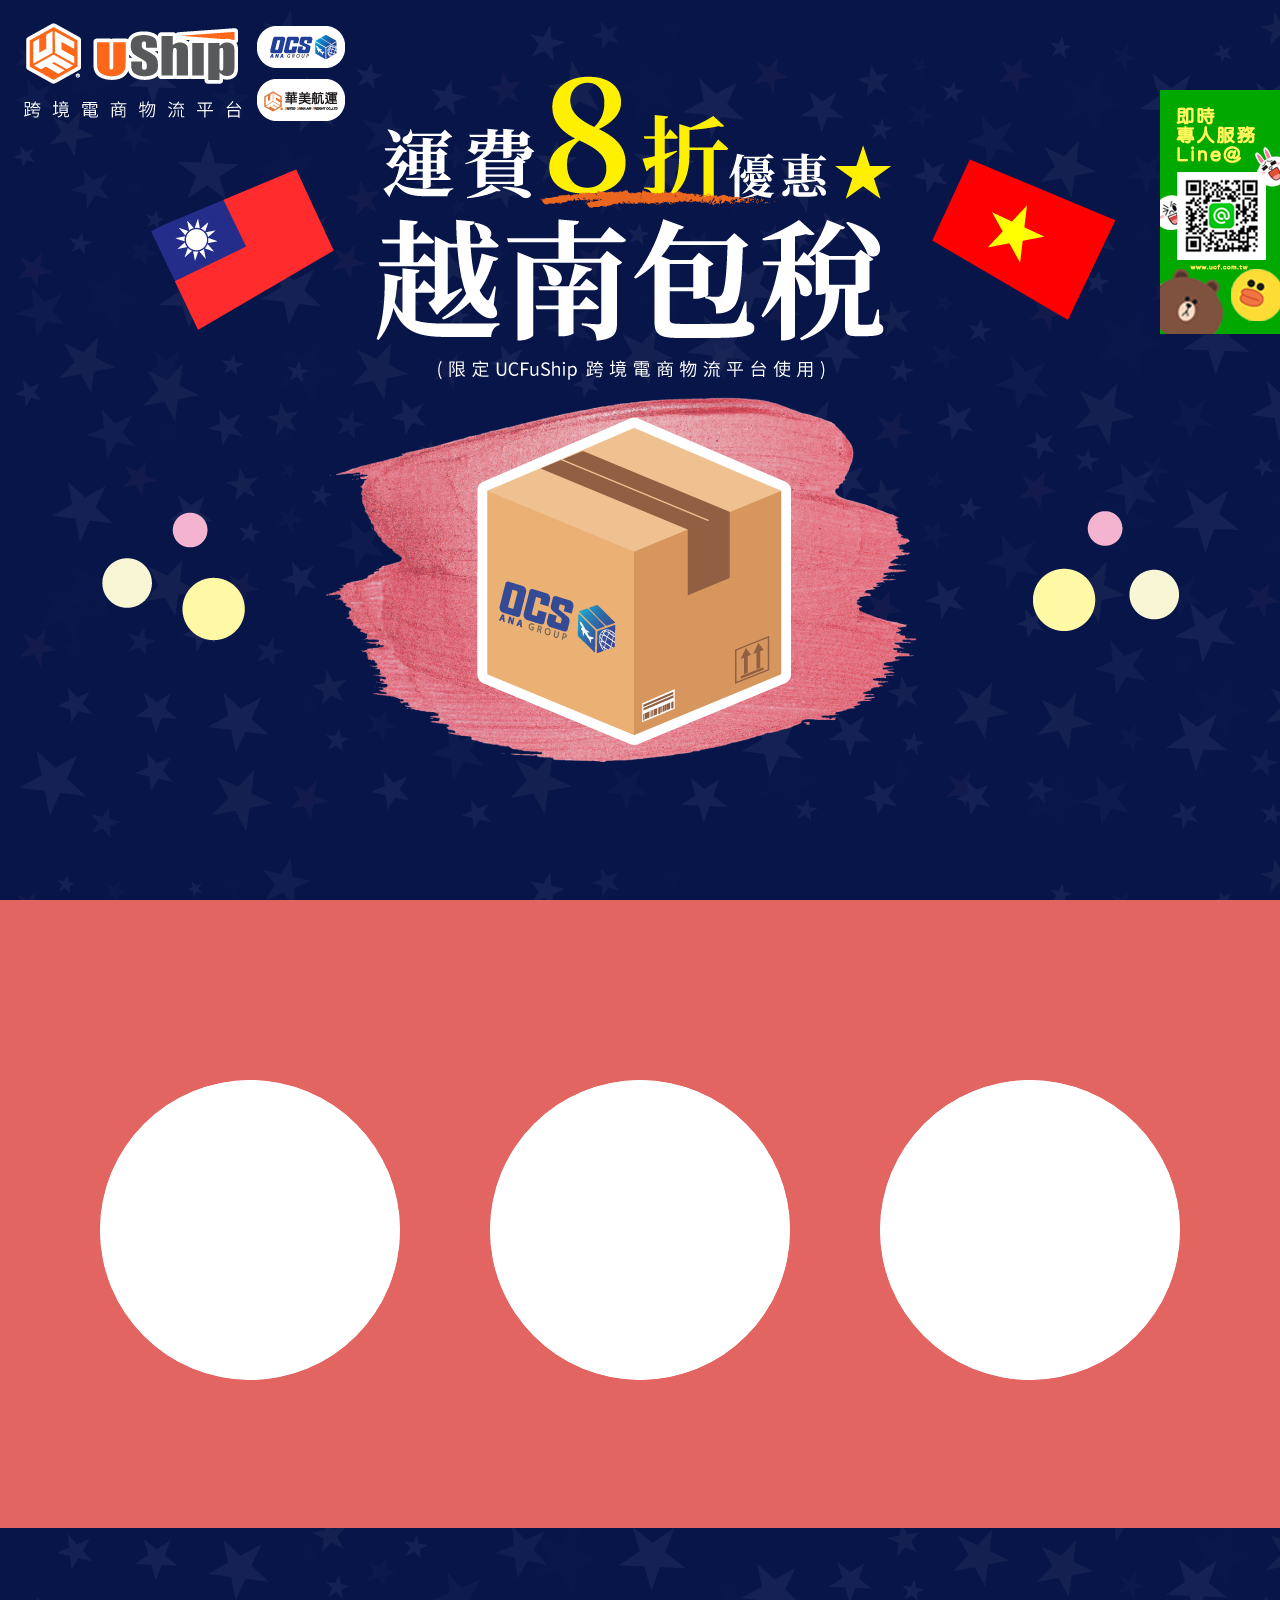
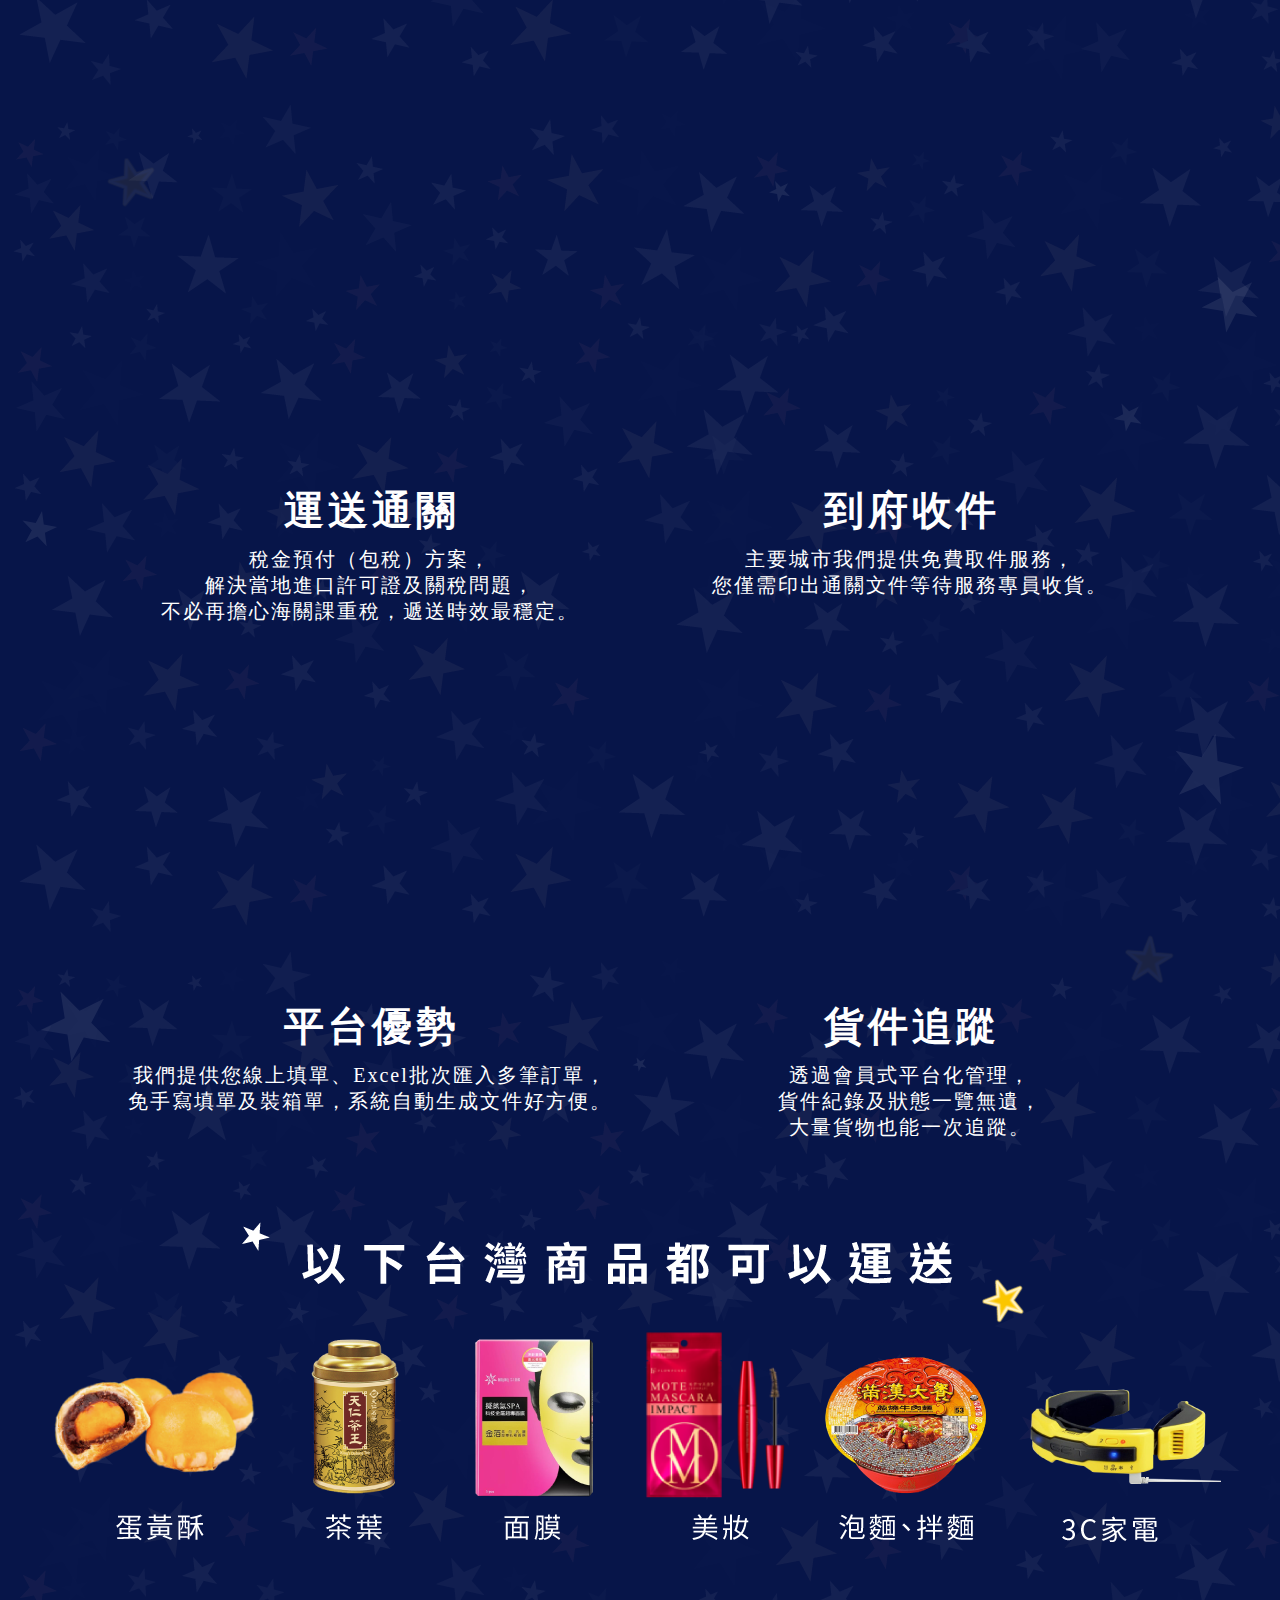
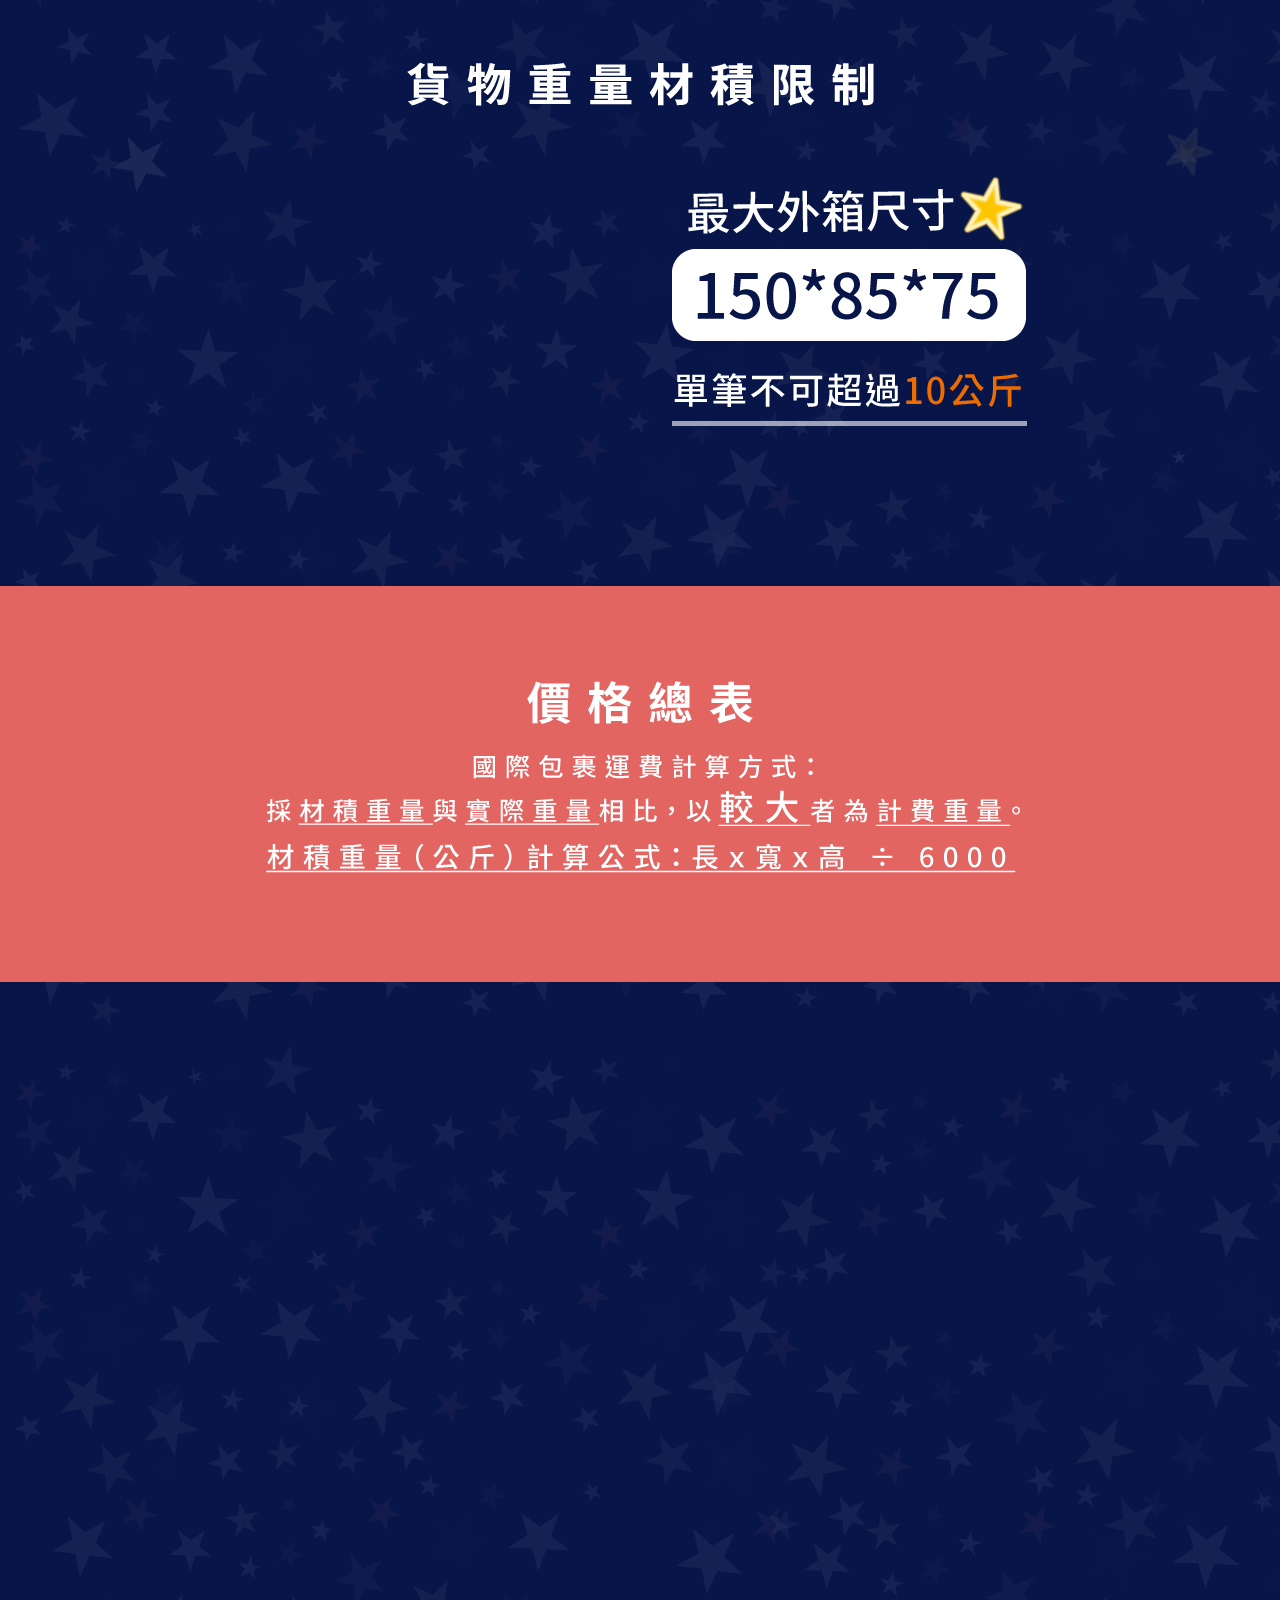
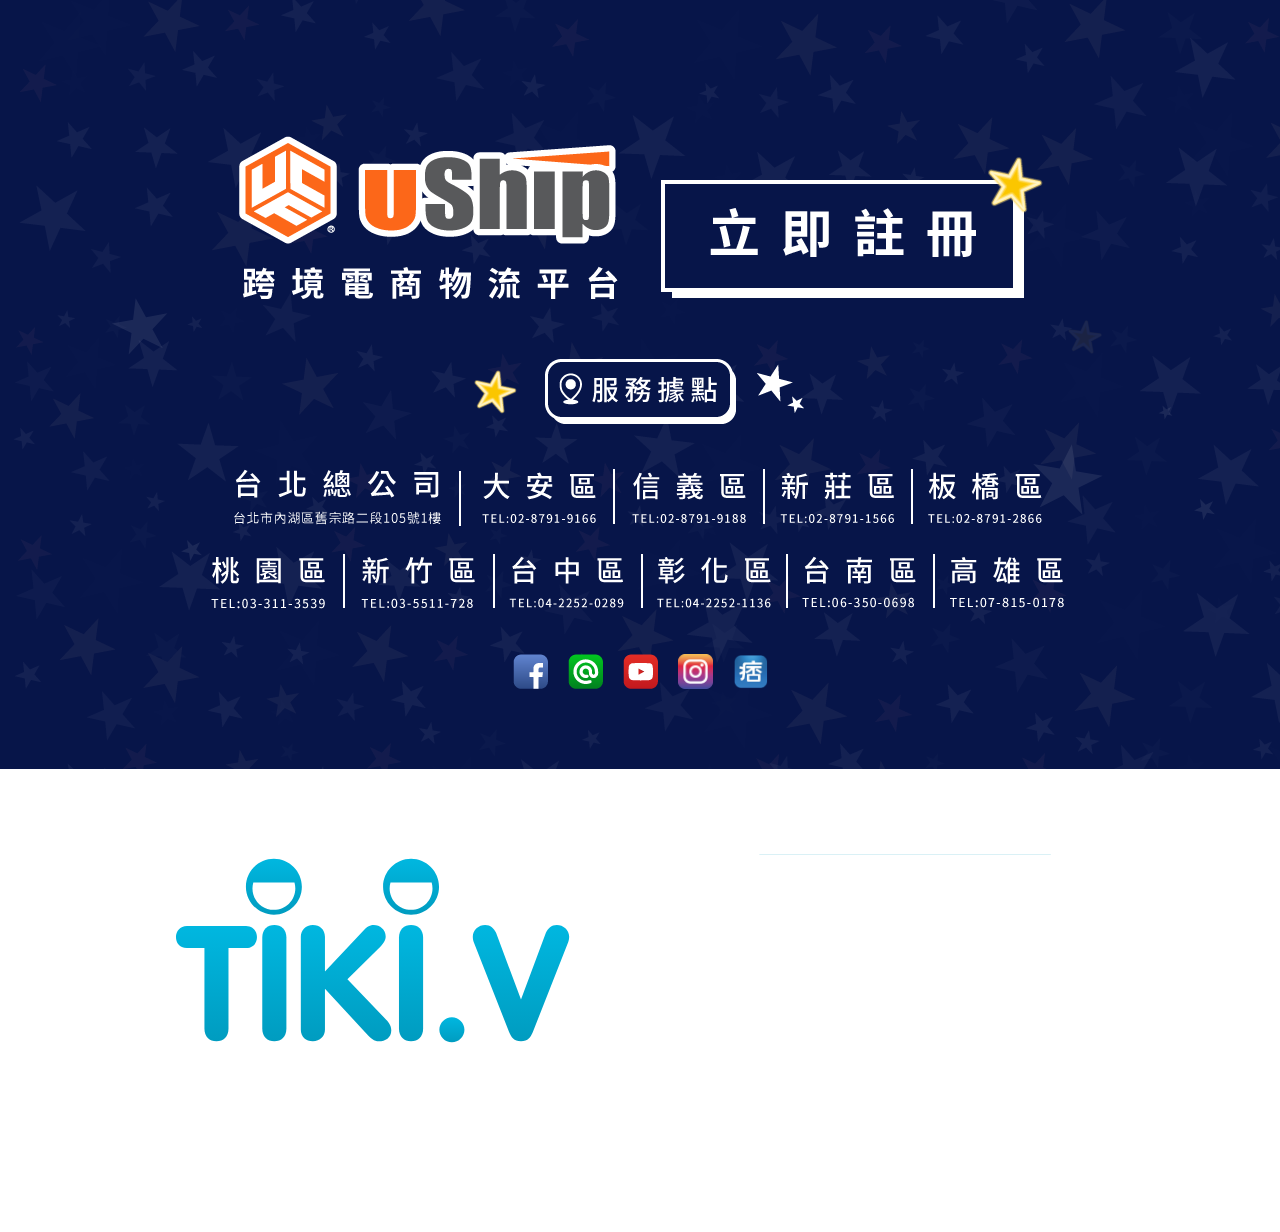
==== commit 10c471f9: "Merge branch 'master' into development" ====
--- a/index.html
+++ b/index.html
@@ -1,7 +1,7 @@
 <!DOCTYPE html>
 <html>
 <head>
-	<title>CherryKuo Demo Page</title>
+	<link rel="icon" href="./favicon.ico">
 	<meta charset="utf-8">
 	<meta name="viewport" content="width=device-width, initial-scale=1">
 <!-- 
@@ -18,13 +18,32 @@
 -->
 	<link rel="shortcut icon" type="image/x-icon" href="/favicon.ico"/>
 	<link rel="stylesheet" type="text/css" href="./css/reset.css">
-	<link rel="stylesheet" type="text/css" href="./css/index.css?v=201903201140">
-	<!-- <link rel="stylesheet" type="text/css" href="./css/jquery.fancybox.css"> -->
-	<script src="./js/jquery.min.js"></script>
-	<!-- <script src="./js/jquery.fancybox.js"></script> -->
-	<script src="./js/index.js?v=201903201056"></script>
+	<link rel="stylesheet" type="text/css" href="./css/index.css?v=202010261000">
+	<title>CherryKuo Demo Page</title>
 </head>
 <body>
+<script>
+// 桌機、手機判斷
+function pc_mb_change_page() {
+var ua = navigator.userAgent.toLowerCase();
+	return (
+		ua.indexOf("ipad")          !== -1 ||
+		ua.indexOf("ipod")          !== -1 ||
+		ua.indexOf("iphone")        !== -1 ||
+		ua.indexOf("android")       !== -1 ||
+		ua.indexOf("webos")         !== -1 ||
+		ua.indexOf("blackberry")    !== -1 ||
+		ua.indexOf("windows phone") !== -1) ? true : false;
+}
+
+// PC / MB 頁面跳轉
+var _redirect;
+if ( pc_mb_change_page() ){
+	window.location.href = './sp/' + window.location.search;
+	_redirect = true;
+}
+if ( _redirect ) return;
+</script>
 <!-- Google Analytics -->
 <!-- 
 <script async src="https://www.googletagmanager.com/gtag/js?id=UA-89040714-1"></script>
@@ -105,7 +124,7 @@
 	<div class="pageSection" id="pageSection01">
 		<!-- 側邊固定 QR Code -->
 		<div class="fixSection imgSection animateItem" data-delay="0">
-			<img src="./img/qrcode.png">
+			<img src="./img/qrcode.webp">
 		</div>
 
 		<div class="pageContent">
@@ -132,8 +151,8 @@
 			<!-- 主視覺 -->
 			<div class="mainViewSection imgSection">
 				<div class="mainView">
-					<img class="animateItem" id="mainViewTitle" src="./img/01/main-view.png?v=201909261029" data-delay="0">
-					<img class="animateItem" id="mainViewSubTitle" src="./img/01/carousel00.png" data-delay="1100">
+					<img class="animateItem" id="mainViewTitle" src="./img/01/main-view.webp" data-delay="0">
+					<img class="animateItem" id="mainViewSubTitle" src="./img/01/carousel00.webp" data-delay="1100">
 				</div>
 			</div>
 		</div>
@@ -473,12 +492,12 @@
 			</ul>
 
 			<div class="imgSection taiwanExampleProduct marginBottom80">
-				<img src="./img/03/product-example.png">
+				<img src="./img/03/product-example.webp">
 			</div>
 
 			<div class="packageLimitSection">
 				<div class="imgSection packageLimitTitle">
-					<img src="./img/03/package-title.png">
+					<img src="./img/03/package-title.webp">
 				</div>
 				<ul class="imgSection packageLimitList animateGroup">
 					<li class="packageLimitItem">
@@ -491,13 +510,13 @@
 								<line fill="none" stroke="#FFFFFF" stroke-width="5.9214" stroke-miterlimit="10" x1="121.104" y1="50.754" x2="311.416" y2="120.298"/>
 							</g>
 							<g id="packageLogo" class="animateItem" data-delay="0" style="transform:translate(60px, 180px);">
-								<image xlink:href="./img/03/package-logo.png" src="./package-logo.png" width="162" height="80"/>
+								<image xlink:href="./img/03/package-logo.webp" src="./package-logo.webp" width="162" height="80"/>
 							</g>
 						</svg>
 					</li>
 					<li class="packageLimitItem">
 						<div class="packageLimitImage animateItem" data-delay="250">
-							<img src="./img/03/package-size.png">
+							<img src="./img/03/package-size.webp">
 						</div>
 					</li>
 				</ul>
@@ -510,11 +529,11 @@
 		<div class="pageContent animateGroup">
 			<a href="javascript:;">
 				<div class="imgSection priceTitle animateItem" data-delay="300">
-					<img src="./img/04/title.png">
+					<img src="./img/04/title.webp">
 				</div>
 			</a>
 			<div class="imgSection" style="display:none;">
-				<img src="./img/04/price_table.png">
+				<img src="./img/04/price_table.webp">
 			</div>
 		</div>
 	</div>
@@ -527,10 +546,10 @@
 
 				<ul class="startToUseList animateGroup">
 					<li class="startToUseItem animateItem" data-delay="0">
-						<img src="./img/05/uship_introduction_list01.png?v=201812181127">
+						<img src="./img/05/uship_introduction_list01.webp?v=201812181127">
 					</li>
 					<li class="startToUseItem animateItem" data-delay="300">
-						<img src="./img/05/uship_introduction_list02.png?v=201812181127">
+						<img src="./img/05/uship_introduction_list02.webp?v=201812181127">
 					</li>
 				</ul>
 			</div>
@@ -544,10 +563,10 @@
 			</div>
 
 			<div class="contactSection imgSection">
-				<img class="ushipLogoBottom" src="./img/05/uship-logo.png">
+				<img class="ushipLogoBottom" src="./img/05/uship-logo.webp">
 				<div class="contactUsBtn imgSection">
 					<a href="javascript:;" onclick="fbq('track','Lead'); gtag('event', 'm_L_Click', {'event_category': 'Register-Link', 'event_label': 'PC-Vietnam-Solution', 'value': 1 });">
-						<img src="./img/05/register.png">
+						<img src="./img/05/register.webp">
 					</a>
 					<!-- 
 					<a class="fancyboxBtn" href="https://www.ucfuship.com/pop_eMail.php?width=900&height=490&vertical=hidden&horizontal=hidden" target="_self" onclick="gtag('event', 'm_L_Click', {'event_category': 'Fancybox-ContactUs', 'event_label': 'PC-Vietnam-Solution', 'value': 1 });">
@@ -562,7 +581,7 @@
 					<img src="./img/05/service-title.png">
 				</div>
 				<div class="serviceContent imgSection">
-					<img src="./img/05/service-content.png">
+					<img src="./img/05/service-content.webp">
 				</div>
 			</div>
 
@@ -766,7 +785,9 @@
 			</ul>
 		</div>
 	</div>
-
 </div>
+
+<script src="./js/jquery.min.js"></script>
+<script src="./js/index.js?v=201903201056"></script>
 </body>
 </html>
--- a/css/index.css
+++ b/css/index.css
@@ -1,6 +1,6 @@
 * {box-sizing:border-box; font-family:'微軟正黑體' !important;}
 html, body {min-height:100%; height:auto; overflow-x:hidden;}
-body::after {position:absolute; width:0; height:0; overflow:hidden; z-index:-1; content:url(../img/01/carousel00.png) url(../img/01/carousel01.png) url(../img/01/carousel02.png);}
+body::after {position:absolute; width:0; height:0; overflow:hidden; z-index:-1; content:url(../img/01/carousel00.webp) url(../img/01/carousel01.webp) url(../img/01/carousel02.webp);}
 a {width:100%; height:100%; display:inline-block; text-decoration:none;}
 ul {overflow:hidden;}
 .imgSection {font-size:0; line-height:0;}
@@ -8,7 +8,7 @@
 .marginBottom80 {margin-bottom:80px;}
 
 
-.pageContainer {width:100%; height:100%; background-color:#071549; background-image:url(../img/bg-star.png);}
+.pageContainer {width:100%; height:100%; background-color:#071549; background-image:url(../img/bg-star.webp);}
 .pageSection {width:100%; height:auto;}
 .pageContent {width:1280px; height:auto; margin:0 auto;}
 /* 星星們 */
@@ -249,7 +249,7 @@
 #pageSection04 .pageContent {padding:80px 100px;}
 #pageSection04 .imgSection {text-align:center;}
 .priceTitle {position:relative;}
-.priceTitle::before {content:url(../img/04/sub_title.png); position:absolute; top:100px; right:280px; opacity:0; transform:scale(0.2);}
+.priceTitle::before {content:url(../img/04/sub_title.webp); position:absolute; top:100px; right:280px; opacity:0; transform:scale(0.2);}
 .priceTitle.active::before {top:5px; right:145px; opacity:1; transform:scale(1); transition:all .45s cubic-bezier(0.215, 0.61, 0.355, 1);}
 
 
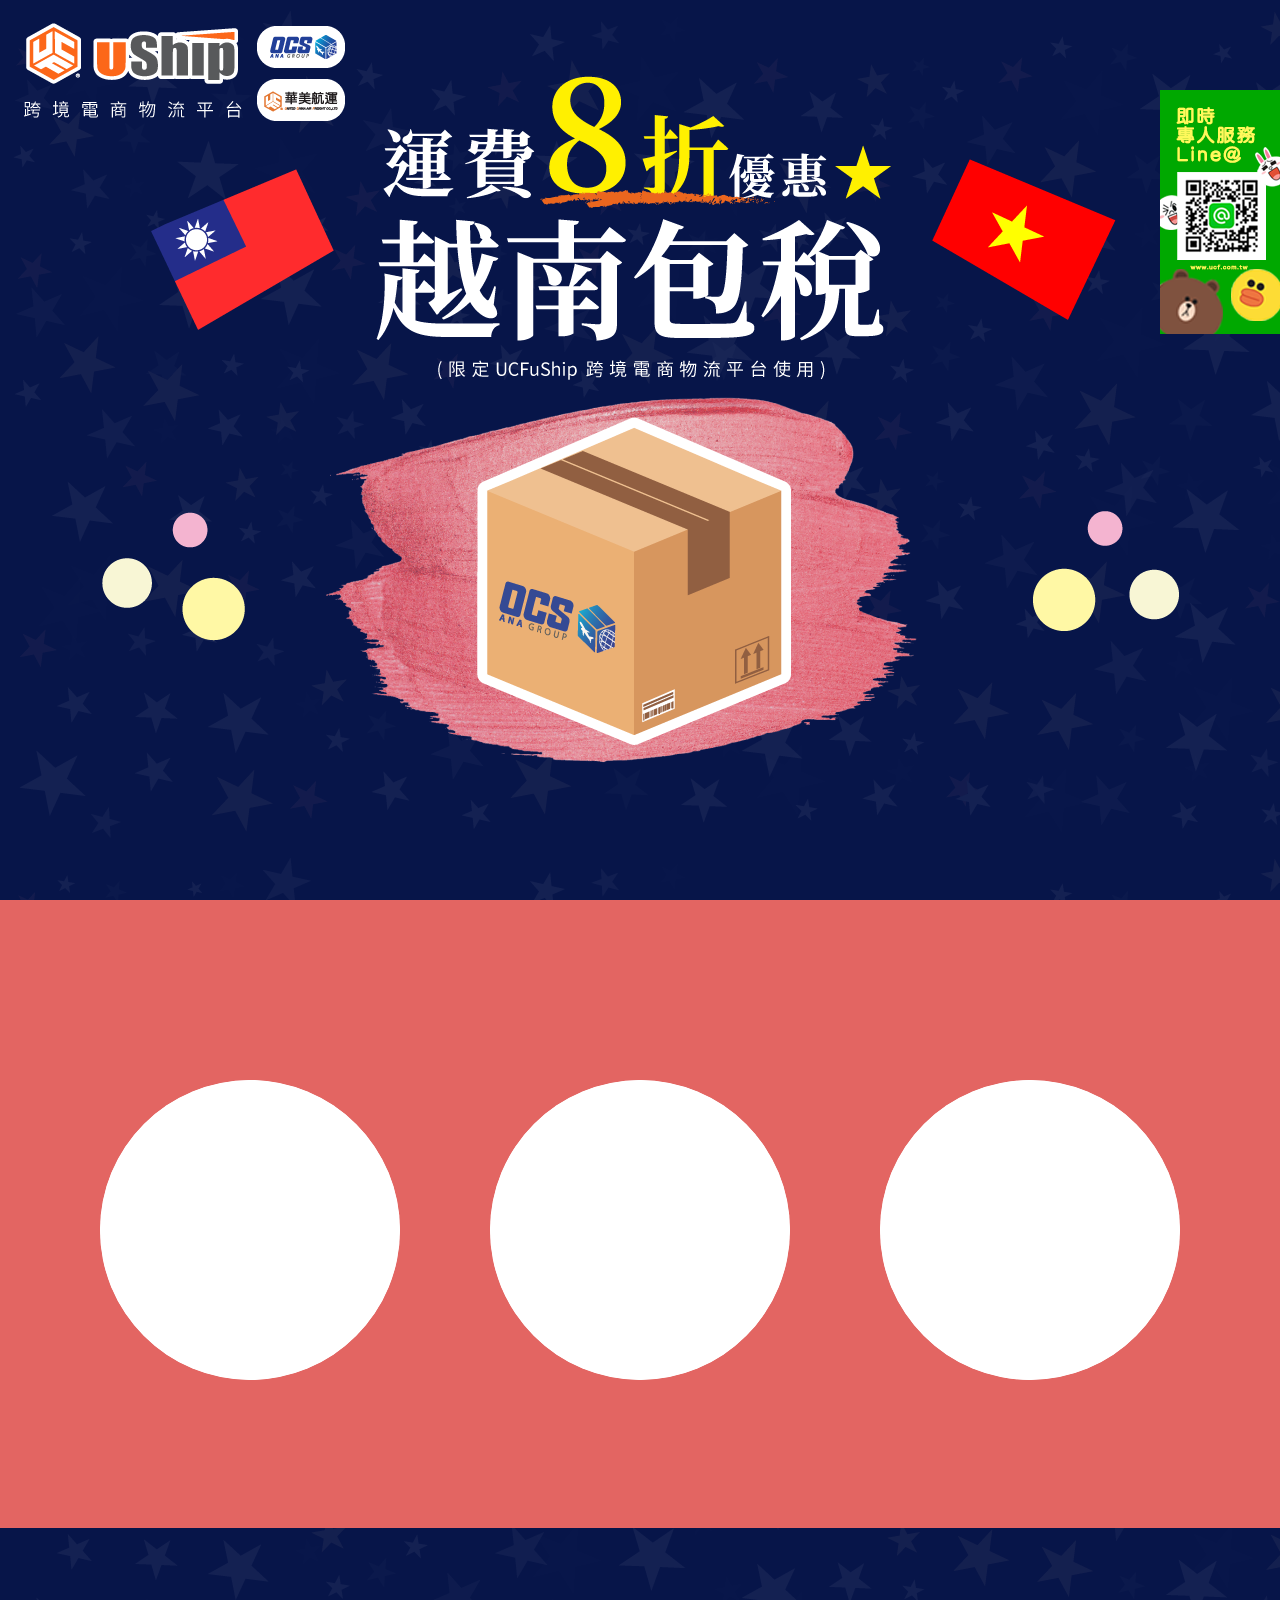
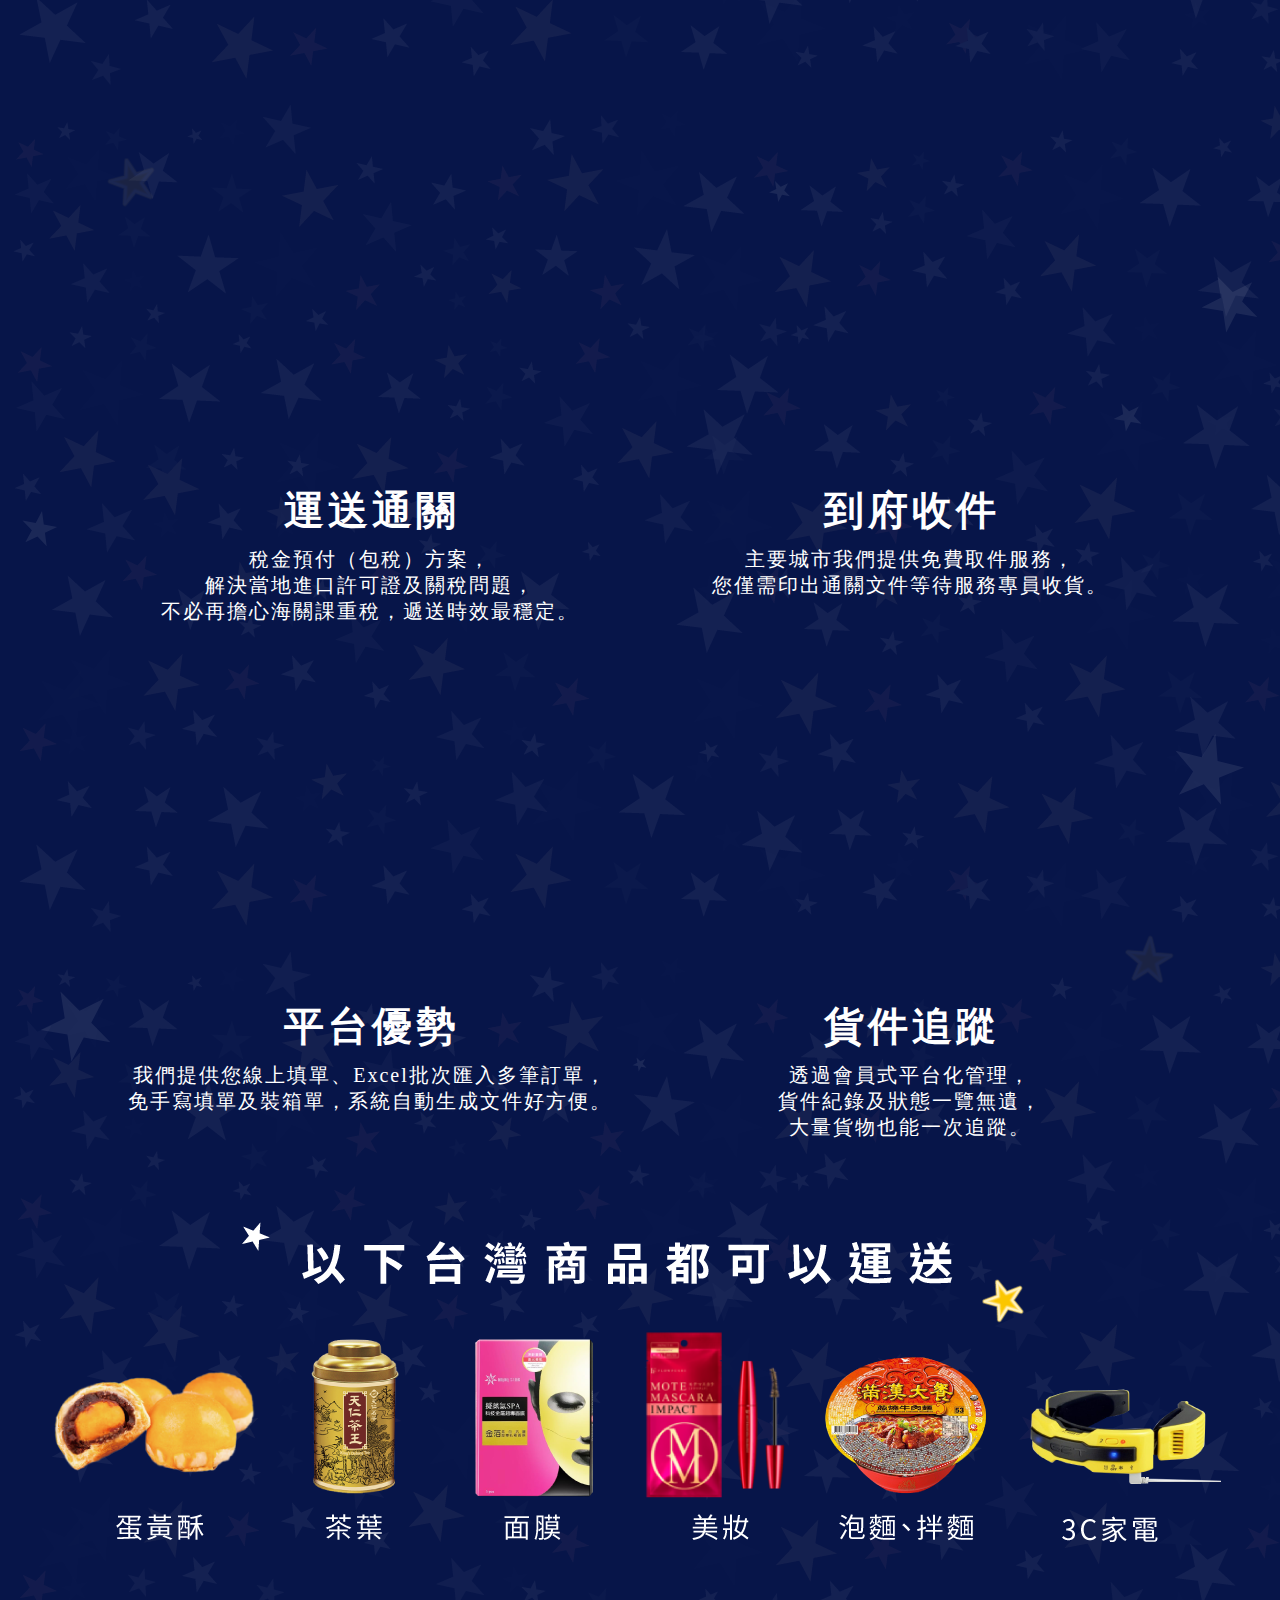
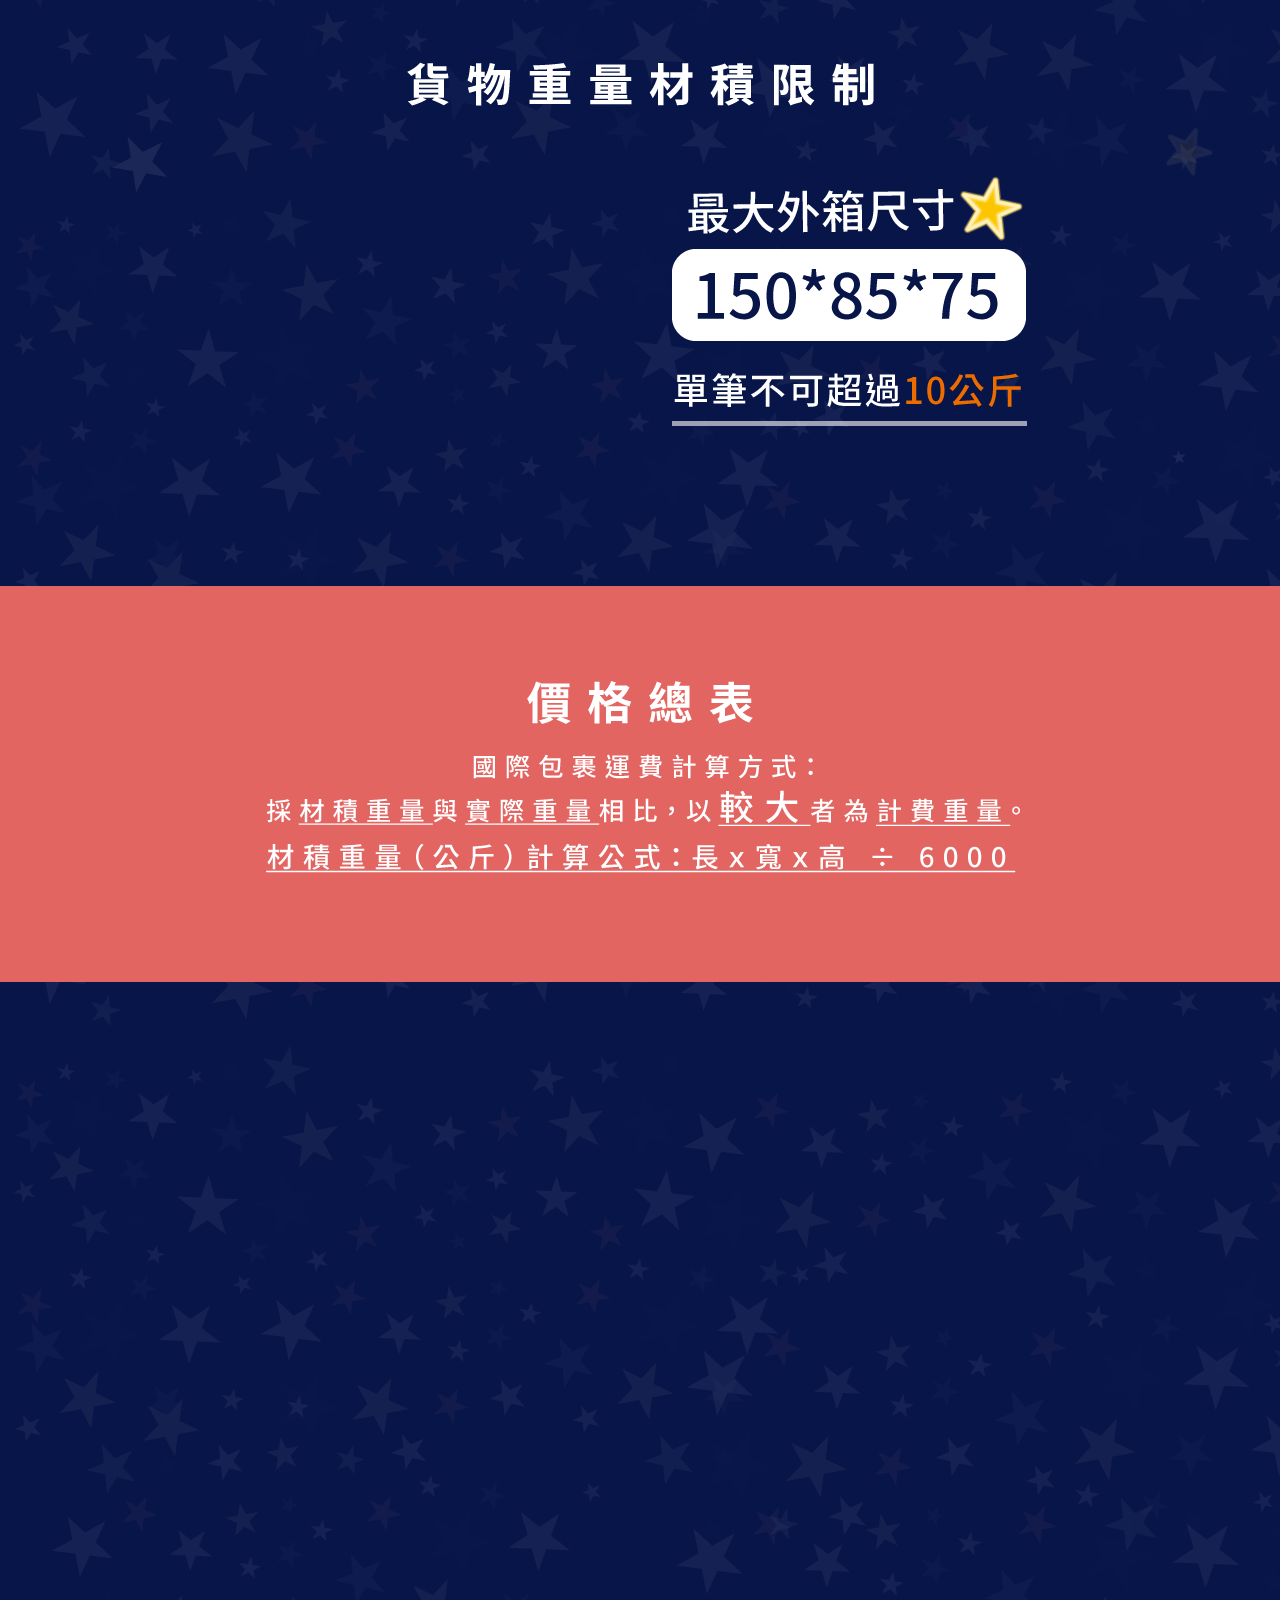
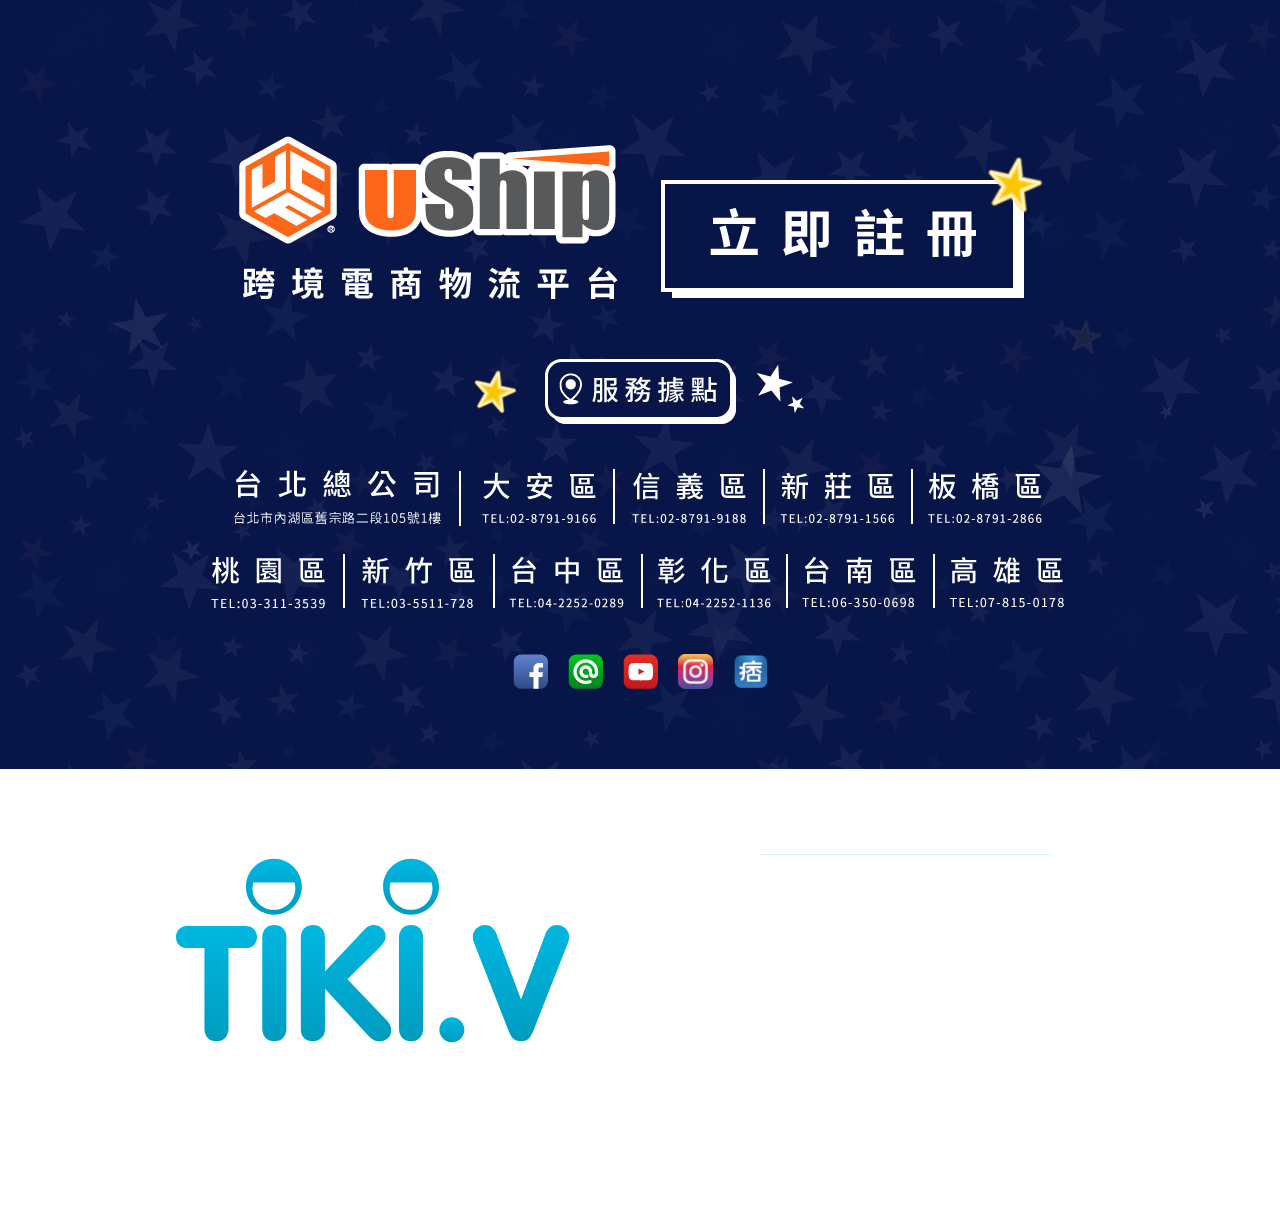
==== commit a98050e9: "Merge pull request #2 from cherrykuo-development/development" ====
--- a/index.html
+++ b/index.html
@@ -1,7 +1,6 @@
 <!DOCTYPE html>
 <html>
 <head>
-	<link rel="icon" href="./favicon.ico">
 	<meta charset="utf-8">
 	<meta name="viewport" content="width=device-width, initial-scale=1">
 <!-- 
@@ -18,14 +17,14 @@
 -->
 	<link rel="shortcut icon" type="image/x-icon" href="/favicon.ico"/>
 	<link rel="stylesheet" type="text/css" href="./css/reset.css">
-	<link rel="stylesheet" type="text/css" href="./css/index.css?v=202010261000">
+	<link rel="stylesheet" type="text/css" href="./css/index.css?v=202010261038">
 	<title>CherryKuo Demo Page</title>
 </head>
 <body>
 <script>
 // 桌機、手機判斷
 function pc_mb_change_page() {
-var ua = navigator.userAgent.toLowerCase();
+	var ua = navigator.userAgent.toLowerCase();
 	return (
 		ua.indexOf("ipad")          !== -1 ||
 		ua.indexOf("ipod")          !== -1 ||
@@ -44,6 +43,7 @@
 }
 if ( _redirect ) return;
 </script>
+
 <!-- Google Analytics -->
 <!-- 
 <script async src="https://www.googletagmanager.com/gtag/js?id=UA-89040714-1"></script>
@@ -119,12 +119,11 @@
 </script> 
 -->
 
-
 <div class="pageContainer">
 	<div class="pageSection" id="pageSection01">
 		<!-- 側邊固定 QR Code -->
 		<div class="fixSection imgSection animateItem" data-delay="0">
-			<img src="./img/qrcode.webp">
+			<img src="./img/qrcode.png">
 		</div>
 
 		<div class="pageContent">
@@ -151,8 +150,8 @@
 			<!-- 主視覺 -->
 			<div class="mainViewSection imgSection">
 				<div class="mainView">
-					<img class="animateItem" id="mainViewTitle" src="./img/01/main-view.webp" data-delay="0">
-					<img class="animateItem" id="mainViewSubTitle" src="./img/01/carousel00.webp" data-delay="1100">
+					<img class="animateItem" id="mainViewTitle" src="./img/01/main-view.png?v=201909261029" data-delay="0">
+					<img class="animateItem" id="mainViewSubTitle" src="./img/01/carousel00.png" data-delay="1100">
 				</div>
 			</div>
 		</div>
@@ -492,12 +491,12 @@
 			</ul>
 
 			<div class="imgSection taiwanExampleProduct marginBottom80">
-				<img src="./img/03/product-example.webp">
+				<img src="./img/03/product-example.png">
 			</div>
 
 			<div class="packageLimitSection">
 				<div class="imgSection packageLimitTitle">
-					<img src="./img/03/package-title.webp">
+					<img src="./img/03/package-title.png">
 				</div>
 				<ul class="imgSection packageLimitList animateGroup">
 					<li class="packageLimitItem">
@@ -510,13 +509,13 @@
 								<line fill="none" stroke="#FFFFFF" stroke-width="5.9214" stroke-miterlimit="10" x1="121.104" y1="50.754" x2="311.416" y2="120.298"/>
 							</g>
 							<g id="packageLogo" class="animateItem" data-delay="0" style="transform:translate(60px, 180px);">
-								<image xlink:href="./img/03/package-logo.webp" src="./package-logo.webp" width="162" height="80"/>
+								<image xlink:href="./img/03/package-logo.png" src="./package-logo.png" width="162" height="80"/>
 							</g>
 						</svg>
 					</li>
 					<li class="packageLimitItem">
 						<div class="packageLimitImage animateItem" data-delay="250">
-							<img src="./img/03/package-size.webp">
+							<img src="./img/03/package-size.png">
 						</div>
 					</li>
 				</ul>
@@ -529,11 +528,11 @@
 		<div class="pageContent animateGroup">
 			<a href="javascript:;">
 				<div class="imgSection priceTitle animateItem" data-delay="300">
-					<img src="./img/04/title.webp">
+					<img src="./img/04/title.png">
 				</div>
 			</a>
 			<div class="imgSection" style="display:none;">
-				<img src="./img/04/price_table.webp">
+				<img src="./img/04/price_table.png">
 			</div>
 		</div>
 	</div>
@@ -546,33 +545,20 @@
 
 				<ul class="startToUseList animateGroup">
 					<li class="startToUseItem animateItem" data-delay="0">
-						<img src="./img/05/uship_introduction_list01.webp?v=201812181127">
+						<img src="./img/05/uship_introduction_list01.png?v=201812181127">
 					</li>
 					<li class="startToUseItem animateItem" data-delay="300">
-						<img src="./img/05/uship_introduction_list02.webp?v=201812181127">
+						<img src="./img/05/uship_introduction_list02.png?v=201812181127">
 					</li>
 				</ul>
 			</div>
 
-			<div class="videoSection marginBottom80 animateGroup" style="display:none;">
-				<div class="titleSection titleRightIn animateItem">UCFuShip平台操作教學</div>
-
-				<div class="youtubeSection animateItem" data-delay="300">
-					<iframe src="https://www.youtube.com/embed/QLOEck_Vkjc" frameborder="0" allow="accelerometer; autoplay; encrypted-media; gyroscope; picture-in-picture" allowfullscreen></iframe>
-				</div>
-			</div>
-
 			<div class="contactSection imgSection">
-				<img class="ushipLogoBottom" src="./img/05/uship-logo.webp">
+				<img class="ushipLogoBottom" src="./img/05/uship-logo.png">
 				<div class="contactUsBtn imgSection">
 					<a href="javascript:;" onclick="fbq('track','Lead'); gtag('event', 'm_L_Click', {'event_category': 'Register-Link', 'event_label': 'PC-Vietnam-Solution', 'value': 1 });">
-						<img src="./img/05/register.webp">
+						<img src="./img/05/register.png">
 					</a>
-					<!-- 
-					<a class="fancyboxBtn" href="https://www.ucfuship.com/pop_eMail.php?width=900&height=490&vertical=hidden&horizontal=hidden" target="_self" onclick="gtag('event', 'm_L_Click', {'event_category': 'Fancybox-ContactUs', 'event_label': 'PC-Vietnam-Solution', 'value': 1 });">
-						<img src="./img/05/contact-us.png">
-					</a>
-					 -->
 				</div>
 			</div>
 
@@ -581,7 +567,7 @@
 					<img src="./img/05/service-title.png">
 				</div>
 				<div class="serviceContent imgSection">
-					<img src="./img/05/service-content.webp">
+					<img src="./img/05/service-content.png">
 				</div>
 			</div>
 
@@ -785,9 +771,9 @@
 			</ul>
 		</div>
 	</div>
+
+<script src="./js/jquery.min.js"></script>
+<script src="./js/index.js?v=202010261018"></script>
 </div>
-
-<script src="./js/jquery.min.js"></script>
-<script src="./js/index.js?v=201903201056"></script>
 </body>
 </html>
--- a/css/index.css
+++ b/css/index.css
@@ -1,337 +1 @@
-* {box-sizing:border-box; font-family:'微軟正黑體' !important;}
-html, body {min-height:100%; height:auto; overflow-x:hidden;}
-body::after {position:absolute; width:0; height:0; overflow:hidden; z-index:-1; content:url(../img/01/carousel00.webp) url(../img/01/carousel01.webp) url(../img/01/carousel02.webp);}
-a {width:100%; height:100%; display:inline-block; text-decoration:none;}
-ul {overflow:hidden;}
-.imgSection {font-size:0; line-height:0;}
-.marginBottom50 {margin-bottom:50px;}
-.marginBottom80 {margin-bottom:80px;}
-
-
-.pageContainer {width:100%; height:100%; background-color:#071549; background-image:url(../img/bg-star.webp);}
-.pageSection {width:100%; height:auto;}
-.pageContent {width:1280px; height:auto; margin:0 auto;}
-/* 星星們 */
-svg[id*="Star"] {position:absolute; opacity:0.08;}
-svg[id*="Star"].active {animation:starOpacityAnimate 2.5s cubic-bezier(0.215, 0.61, 0.355, 1) infinite alternate;}
-svg#whiteStar01_01  {top:27%; left:2%;}
-svg#whiteStar01_02  {top:49%; left:12%; transform:scale(.5); animation-delay:1s;}
-svg#yellowStar01_01 {top:15%; left:27%; animation-delay:2.2s;}
-svg#whiteStar01_03  {top:5%; right:1%; transform:rotateZ(11deg); animation-delay:1s;}
-svg#whiteStar01_04  {top:16%; right:12%; transform:scale(.35) rotateZ(32deg); animation-delay:.2s;}
-svg#whiteStar01_05  {top:52%; right:8%; transform:scale(.3); animation-delay:2s;}
-svg#yellowStar03_01 {top:10%; left:8%;}
-svg#whiteStar03_01  {top:25%; left:0%; transform:scale(.5) rotateZ(37deg); animation-delay:.7s;}
-svg#whiteStar03_02  {top:47%; left:3%; animation-delay:1s;}
-svg#whiteStar03_03  {top:10%; left:58%; transform:scale(.3); animation-delay:.5s;}
-svg#whiteStar03_04  {bottom:48%; left:47%; transform:scale(.2);}
-svg#whiteStar03_05  {top:15%; right:1%; transform:scale(.8); animation-delay:.2s;}
-svg#whiteStar03_06  {top:20%; right:9%; transform:scale(.4); animation-delay:1.2s;}
-svg#whiteStar03_07  {bottom:61%; right:3%; transform:rotateZ(40deg); animation-delay:1.8s;}
-svg#yellowStar03_02 {bottom:53%; right:8%; transform:rotateZ(20deg);}
-svg#whiteStar03_08  {bottom:17%; left:8%; transform:scale(.8);}
-svg#whiteStar03_09  {bottom:4%; right:5%; transform:scale(.2) rotateZ(20deg);}
-svg#yellowStar03_03 {bottom:18%; right:5%; transform:rotateZ(37deg);}
-svg#whiteStar05_01  {bottom:29%; left:8%; transform:scale(.8) rotateZ(16deg);}
-svg#whiteStar05_02  {bottom:13%; left:12%; transform:scale(.3);}
-svg#yellowStar05_01 {bottom:29%; right:13%; transform:scale(.7) rotateZ(23deg);}
-svg#whiteStar05_03  {bottom:16%; right:3%; transform:scale(.3);}
-svg#whiteStar05_04  {bottom:23%; right:6%; transform:scale(.2);}
-svg#whiteStar05_05  {bottom:18%; right:14%; transform:rotateZ(36deg);}
-@keyframes starOpacityAnimate {
-	0%, 10%			    {opacity:.08;}
-	96.5% 			    {opacity:.8;}
-	95%, 98%, 100% 	{opacity:1;}
-}
-.titleLeftIn, .titleRightIn {font-size:36px; font-weight:bold; line-height:50px; letter-spacing:.4em; text-align:center; color:#fff; opacity:0; margin-bottom:50px;}
-.titleLeftIn.active, .titleRightIn.active {opacity:1;}
-.titleLeftIn.active  {animation:lightLeftSpeedIn .8s cubic-bezier(0.215, 0.61, 0.355, 1);}
-.titleRightIn.active {animation:lightRightSpeedIn .8s cubic-bezier(0.215, 0.61, 0.355, 1);}
-@keyframes lightLeftSpeedIn {
-	0% 		{transform:translateX(100%) skewX(-20deg) scale(1.5); opacity:0;}
-	60% 	{transform:skewX(10deg) scale(1); opacity:1;}
-	80% 	{transform:skewX(-5deg);}
-	100% 	{transform:none;}
-}
-@keyframes lightRightSpeedIn {
-	0% 		{transform:translateX(-100%) skewX(20deg) scale(1.3); opacity:0;}
-	60% 	{transform:skewX(-10deg) scale(1); opacity:1;}
-	80% 	{transform:skewX(5deg);}
-	100% 	{transform:none;}
-}
-
-
-/* #pageContainer01 */
-#pageSection01 .fixSection {position:fixed; top:10%; right:0; z-index:100; opacity:0;}
-#pageSection01 .fixSection.active {opacity:1;}
-#pageSection01 .pageContent {min-height:830px; height:100vh; position:relative;}
-/* logo */
-#pageSection01 .logoSection {width:349px; height:127px; padding:20px 0 0 20px; opacity:0; position:absolute; z-index:10;}
-#pageSection01 .logoSection.active {opacity:1;}
-.ushipLogo, .ocsLogo, .ucfLogo {float:left;}
-.ocsLogo, .ucfLogo {margin:1.75px 0;}
-.ushipLogo {margin-right:10px;}
-/* 主視覺 */
-.mainViewSection {width:1080px; height:800px; position:absolute; top:0; right:0; bottom:0; left:0; margin:auto auto;}
-.mainView {position:relative;}
-img#mainViewTitle {opacity:0;}
-img#mainViewTitle.active {opacity:1; animation:zoomInUpMainView 1.3s;}
-img#mainViewSubTitle {position:absolute; top:0; left:0; opacity:0; transform:scale(0.2);}
-img#mainViewSubTitle.active {animation:zoomInAndOut .8s cubic-bezier(0.58, 0.84, 0, 1.18) infinite alternate;}
-@keyframes zoomInUpMainView {
-	0% 		{opacity:0; transform:translateY(180px) scale(.5); animation-timing-function:cubic-bezier(0.550, 0.055, 0.675, 0.190);}
-	40% 	{transform:translateY(-50px) scale(.3); animation-timing-function:cubic-bezier(0.175, 0.885, 0.320, 1);}
-	80% 	{opacity:1; transform:translateY(-30px) scale(1);}
-	86% 	{transform:translateY(15px);}
-	91% 	{transform:translateY(-7.5px);}
-	96.5% 	{transform:translateY(3.75px);}
-	100% 	{transform:translateY(0);}
-}
-@keyframes zoomInAndOut {
-	0% 		{opacity:0; transform:scale(0.85);}
-	100%	{opacity:1; transform:scale(1);}
-}
-/* 標題 */
-#pageSection01 .titleSection {text-align:center; padding-top:100px; position:relative;}
-img#pageTitle {opacity:0;}
-img#pageTitle.active {opacity:1; animation:bounceInUp 1.2s cubic-bezier(0.215, 0.61, 0.355, 1);}
-img#pageSubTitle {position:absolute; top:40%; left:48%; opacity:0; transform:scale(0.2);}
-img#pageSubTitle.active {top:1%; left:65%; opacity:1; transform:scale(1); transition:all .4s cubic-bezier(0.215, 0.61, 0.355, 1);}
-/* 越南箱子 */
-#pageSection01 .boxSection {text-align:center; position:relative;}
-g#vnBoxLine {stroke-dashoffset:660; stroke-dasharray:660; opacity:0;}
-g#vnBoxLine.active {stroke-dashoffset:0; opacity:1; transition:stroke-dashoffset .8s linear, opacity 0s linear;}
-g#vnBoxLight {opacity:0;}
-g#vnBoxLight.active {opacity:1; animation:vnBoxHighLight .1s linear 9 alternate;}
-img#vnlogo {position:absolute; top:50px; left:calc(50% - 122.5px); opacity:0;}
-img#vnlogo.active {opacity:1; animation:zoomInUp 1s;}
-@keyframes bounceInUp {
-	0% 		{transform:translateY(600px); opacity:0;}
-	40% 	{opacity:1;}
-	60% 	{transform:translateY(-20px);}
-	68% 	{transform:translateY(10px);}
-	76% 	{transform:translateY(-5px);}
-	84% 	{transform:translateY(3px);}
-	92% 	{transform:translateY(-2px);}
-	100%	{transform:translateY(0);}
-}
-@keyframes vnBoxHighLight {
-	0%		{opacity:0;}
-	100% 	{opacity:1;}
-}
-@keyframes zoomInUp {
-	0% 		{opacity:0; transform:translateY(100px) scale(.5); animation-timing-function:cubic-bezier(0.550, 0.055, 0.675, 0.190);}
-	50% 	{opacity:1; transform:translateY(-60px) scale(.3); animation-timing-function:cubic-bezier(0.175, 0.885, 0.320, 1);}
-}
-
-
-/* #pageContainer02 */
-#pageSection02 {background-color:#e36562;}
-#pageSection02 .pageContent {padding:80px 100px;}
-li.questionItem {width:300px; float:left; display:inline-block;}
-li#questionItem02 {margin:0 90px;}
-li.questionItem .imgSection {width:100%; height:300px; display:inline-block; background-color:#fff; border-radius:50% 50%; overflow:hidden; margin-bottom:25px; position:relative;}
-li.questionItem .imgSection::before {content:''; width:100%; height:100%; background-color:#fff; border-radius:50% 50%; position:absolute; top:0; left:0; z-index:5; transition:all .4s ease-in-out;}
-li.questionItem .imgSection.active::before {transform:translateY(-100%);}
-li.questionItem .imgSection img {position:absolute; top:0; right:0; bottom:0; left:0; margin:auto auto;}
-li.questionItem .questionTitle {font-size:40px; line-height:40px; font-weight:bold; text-align:center; letter-spacing:.1em; text-indent:.3em; color:#fff; opacity:0;}
-li.questionItem .questionTitle.active {opacity:1; animation:bounceIn .6s cubic-bezier(0.215, 0.61, 0.355, 1);}
-@keyframes bounceIn {
-	0% 		{transform:scale(.3); opacity:0;}
-	20% 	{transform:scale(1.1);}
-	40% 	{transform:scale(.9);}
-	60% 	{transform:scale(1.03); opacity:1;}
-	80% 	{transform:scale(.97);}
-	100% 	{transform:scale(1);}
-}
-
-
-/* #pageContainer03 */
-#pageSection03 .pageContent {padding:80px 0; position:relative;}
-ul.answerList {padding:0 100px;}
-li.answerItem {width:50%; height:auto; display:inline-block; float:left; text-align:center;}
-li.answerItem .imgSection {width:310px; height:310px; display:inline-block; border-radius:50% 50%; background-color:#fff; margin-bottom:20px; transform:rotateY(90deg); position:relative;}
-li.answerItem .imgSection.active {transform:none; transition:all .6s cubic-bezier(0.215, 0.61, 0.355, 1);}
-li.answerItem .imgSection svg {position:absolute; top:0; right:0; bottom:0; left:0; margin:auto auto;}
-li.answerItem .answerTitle, li.answerItem .answerSubTitle {color:#fff;}
-li.answerItem .answerTitle {font-size:40px; font-weight:bold; letter-spacing:.1em; text-indent:.1em; margin-bottom:15px;}
-li.answerItem .answerSubTitle {font-size:20px; line-height:26px; letter-spacing:.1em;}
-/* 運送通關 */
-path.bigCharOK {opacity:0;}
-path.bigCharOK.active {opacity:1; animation:bounceInLeftUp .5s cubic-bezier(0.215, 0.61, 0.355, 1);}
-@keyframes bounceInLeftUp {
-	0% 		{transform:translate(-30px, -40px) scale(1.2); opacity:0;}
-	40% 	{opacity:1;}
-	70% 	{transform:translate(.5px, 1px);}
-	80% 	{transform:translate(-.5px, -1.5px);}
-	90% 	{transform:translate(.25px, 1px);}
-	100%	{transform:none;}
-}
-/* 到府收件 */
-g#drawCarLine {stroke-dashoffset:550; stroke-dasharray:550; opacity:0;}
-g#drawCarLine.active {stroke-dashoffset:0; opacity:1; transition:stroke-dashoffset 1s cubic-bezier(0.215, 0.61, 0.355, 1), opacity 0s linear;}
-g#ocsImgLogoOnCar {fill-opacity:0; transform:translate(-30%, -35%) scale(1.8);}
-g#ocsImgLogoOnCar.active {fill-opacity:1; transform:none; transition:all .3s cubic-bezier(0.215, 0.61, 0.355, 1);}
-g#ocsTextLogoOnCar {fill-opacity:0; transform:translate(-58%, -35%) scale(1.8);}
-g#ocsTextLogoOnCar.active {fill-opacity:1; transform:none; transition:all .3s cubic-bezier(0.215, 0.61, 0.355, 1);}
-line#airplaneLine {stroke-dashoffset:95; stroke-dasharray:95;}
-line#airplaneLine.active {stroke-dashoffset:0; transition:all .8s cubic-bezier(0.215, 0.61, 0.355, 1);}
-path#airplaneImg {fill-opacity:0;}
-path#airplaneImg.active {fill-opacity:1; transition:all .8s cubic-bezier(0.215, 0.61, 0.355, 1);}
-g#tire {transform:translate(0px, 0.5px);}
-g#tire.active {animation:tireAnimate .5s cubic-bezier(0.215, 0.61, 0.355, 1) infinite alternate;}
-g#carSpeedLine {stroke-dashoffset:31; stroke-dasharray:31; opacity:0;}
-g#carSpeedLine.active {opacity:1; animation:carSpeedLineAnimate .5s cubic-bezier(0.215, 0.61, 0.355, 1) infinite alternate;}
-@keyframes tireAnimate {
-	0%, 100% 	{transform:translate(0px, 1px);}
-	25% 		{transform:translate(1px, 1.5px);}
-}
-@keyframes carSpeedLineAnimate {
-	0%, 100% 	{stroke-dashoffset:31; transform:translate(0px, .7px);}
-	45% 		{stroke-dashoffset:2; transform:translate(.5px, .9px);}
-}
-/* 平台優勢 */
-g#monitor {opacity:0;}
-g#monitor.active {opacity:1; transition:all .4s linear;}
-g#ushipLogoLeft {opacity:0; transform:translate(27px, 30px) scale(.6);}
-g#ushipLogoLeft.active {opacity:1; transform:none; transition:all .3s cubic-bezier(0.215, 0.61, 0.355, 1);}
-polygon#triangleRightTop {opacity:0; transform:translateX(30px);}
-polygon#triangleRightTop.active {opacity:1; transform:none; transition:all .3s cubic-bezier(0.215, 0.61, 0.355, 1);}
-g#char_USHIP {opacity:0;}
-g#char_USHIP.active {opacity:1; transition:all .3s cubic-bezier(0.215, 0.61, 0.355, 1);}
-g#ushipLogoRight {transform:translateX(-20px);}
-g#ushipLogoRight.active {transform:none; transition:all .3s cubic-bezier(0.215, 0.61, 0.355, 1);}
-g#arrowBody {opacity:0; transform:translate(10px, 10px);}
-g#arrowBody.active {opacity:1; transform:none; animation:arrowBodyAnimate .4s cubic-bezier(0.215, 0.61, 0.355, 1) 5 alternate;}
-g#arrowLight {opacity:0;}
-g#arrowLight.active {opacity:1; animation:arrowLightAnimate .4s cubic-bezier(0.215, 0.61, 0.355, 1) 5 alternate;}
-@keyframes arrowBodyAnimate {
-	0% 		{opacity:0; transform:translate(6px, 6px);}
-	90% 	{opacity:1;}
-	90% 	{transform:none;}
-}
-@keyframes arrowLightAnimate {
-	0%, 60%	{opacity:0;}
-	100%	{opacity:1;}
-}
-/* 貨件追蹤 */
-rect#whitePaper01, rect#whitePaper02 {stroke-dashoffset:712; stroke-dasharray:712; opacity:0;}
-rect#whitePaper01.active, rect#whitePaper02.active {stroke-dashoffset:0; opacity:1; transition:stroke-dashoffset .8s cubic-bezier(0.215, 0.61, 0.355, 1), opacity .2s linear;}
-rect.processLine {width:0; opacity:0;}
-rect.processLine.active {opacity:1; transition:width .3s cubic-bezier(0.215, 0.61, 0.355, 1), opacity .2s linear;}
-rect#processLine01.active {width:42px;}
-rect#processLine02.active {width:68px;}
-rect#processLine03.active {width:80px;}
-rect#processLine04.active {width:90px;}
-rect#processLine05.active {width:100px;}
-rect#processLine06.active, rect#processLine07.active, rect#processLine08.active {width:106px;}
-rect.checkbox {opacity:0;}
-rect.checkbox.active {opacity:1; transition:all .3s cubic-bezier(0.215, 0.61, 0.355, 1);}
-/* 商品範例 */
-.taiwanExampleProduct {text-align:center;}
-/* 材積限制 */
-.packageLimitTitle {text-align:center;}
-ul.packageLimitList {overflow:hidden;}
-li.packageLimitItem {width:50%; float:left;}
-li.packageLimitItem:first-child {text-align:right;}
-li.packageLimitItem:last-child {text-align:left; padding-top:45px;}
-g#packageLimitSample {stroke-dashoffset:850; stroke-dasharray:850; opacity:0;}
-g#packageLimitSample.active {stroke-dashoffset:0; opacity:1; transition:stroke-dashoffset .8s linear, opacity 0s linear;}
-g#packageLogo {opacity:0;}
-g#packageLogo.active {opacity:1; transition:opacity .8s linear;}
-.packageLimitImage {position:relative;}
-.packageLimitImage::before {content:''; width:355px; height:5px; background-color:rgba(255, 255, 255, .6); position:absolute; bottom:14px; left:32px;}
-.packageLimitImage.active::before {width:0; height:0; left:387px; transition:all .8s cubic-bezier(0.215, 0.61, 0.355, 1);}
-
-
-/* #pageContainer04 */
-#pageSection04 {background-color:#e36562;}
-#pageSection04 .pageContent {padding:80px 100px;}
-#pageSection04 .imgSection {text-align:center;}
-.priceTitle {position:relative;}
-.priceTitle::before {content:url(../img/04/sub_title.webp); position:absolute; top:100px; right:280px; opacity:0; transform:scale(0.2);}
-.priceTitle.active::before {top:5px; right:145px; opacity:1; transform:scale(1); transition:all .45s cubic-bezier(0.215, 0.61, 0.355, 1);}
-
-
-/* #pageContainer05 */
-#pageSection05 .pageContent {padding:80px 0; text-align:center; position:relative;}
-/* 開始使用、教學影片 */
-/*.startToUseTitle, .videoTitle {margin-bottom:30px;}*/
-/*.startToUseTitle {text-align:center;}*/
-ul.startToUseList {width:950px; overflow:hidden; margin:0 auto;}
-li.startToUseItem {transform:rotateY(90deg); opacity:0;}
-li.startToUseItem.active {transform:rotateY(0deg); opacity:1; transition:all .6s cubic-bezier(0.215, 0.61, 0.355, 1);}
-li.startToUseItem:first-child {float:left;}
-li.startToUseItem:last-child {float:right;}
-.videoSection {text-align:center;}
-.youtubeSection {width:950px; height:calc((950px/16)*9); margin:0 auto; position:relative;}
-.youtubeSection::before {content:''; width:calc(100% + 4px); height:calc(100% + 4px); position:absolute; top:-2px; left:-2px; background-color:#071549; z-index:5;}
-.youtubeSection.active::before {height:0; top:0; left:0; transition:all .8s cubic-bezier(0.215, 0.61, 0.355, 1);}
-.youtubeSection iframe {width:100%; height:100%;}
-img.ushipLogoBottom {margin-right:30px;}
-.contactSection {margin-bottom:50px;}
-.serviceTitle, .serviceContent {margin-bottom:30px;}
-.serviceTitle {display:inline-block; position:relative;}
-.serviceTitle::before, .serviceTitle::after {position:absolute;}
-.serviceTitle::before {content:url(../img/05/star01.png); top:12.5px; left:-70px;}
-.serviceTitle::after {content:url(../img/05/star02.png); top:7px; right:-65px;}
-.contactUsBtn {display:inline-block;}
-ul.linkList {width:255px; margin:0 auto;}
-li.linkItem {width:35px; height:35px; display:inline-block; float:left;}
-li.linkItem:not(:last-child) {margin-right:20px;}
-li.linkItem img {width:100%;}
-/* #tikiVNSection 				*/
-#tikiVNSection {background-color:#fff;}
-#tikiVNSection .pageContent {padding:60px 150px;}
-#tikiVNSection li.tikiItem {display:inline-block;}
-#tikiVNSection li.tikiItem:first-child {float:left; margin-top:23px;}
-#tikiVNSection li.tikiItem:last-child {float:right;}
-/* TIKI.VN 越南最大電商平台 */
-g#tikiChar_T {fill-opacity:0;}
-g#tikiChar_T.active {fill-opacity:1; transition:all .15s cubic-bezier(0.215, 0.61, 0.355, 1);}
-g#tikiChar_I01_head {fill-opacity:0; transform:translate(41px, 55px) scale(.41);}
-g#tikiChar_I01_head.active {fill-opacity:1; transform:none; transition:all .15s cubic-bezier(0.215, 0.61, 0.355, 1);}
-g#tikiChar_I01_body {fill-opacity:0; transform:translate(-39px, 0px);}
-g#tikiChar_I01_body.active {fill-opacity:1; transform:none; transition:all .15s cubic-bezier(0.215, 0.61, 0.355, 1);}
-g#tikiChar_K {fill-opacity:0; transform:translate(-39px, 0px);}
-g#tikiChar_K.active {fill-opacity:1; transform:none; transition:all .15s cubic-bezier(0.215, 0.61, 0.355, 1);}
-g#tikiChar_I02_head {fill-opacity:0; transform:translate(95px, 55px) scale(.41);}
-g#tikiChar_I02_head.active {fill-opacity:1; transform:none; transition:all .15s cubic-bezier(0.215, 0.61, 0.355, 1);}
-g#tikiChar_I02_body {fill-opacity:0; transform:translate(-39px, 0px);}
-g#tikiChar_I02_body.active {fill-opacity:1; transform:none; transition:all .15s cubic-bezier(0.215, 0.61, 0.355, 1);}
-g#tikiChar_point {fill-opacity:0; transform:translate(110px, 111px) scale(.4);}
-g#tikiChar_point.active {fill-opacity:1; transform:none; transition:all .15s cubic-bezier(0.215, 0.61, 0.355, 1);}
-g#tikiChar_V {fill-opacity:0; transform:translate(141px, 79px) scale(.4);}
-g#tikiChar_V.active {fill-opacity:1; transform:none; animation:tikiChar_Vanimate .3s cubic-bezier(0.215, 0.61, 0.355, 1);}
-g#tikiChar_N {fill-opacity:0; transform:translate(180px, 79px) scale(.4);}
-g#tikiChar_N.active {fill-opacity:1; transform:none; animation:tikiChar_Nanimate .3s cubic-bezier(0.215, 0.61, 0.355, 1);}
-g.tikiChar_cn {fill-opacity:0; transform:translateY(80px) scale(.4);}
-g.tikiChar_cn.active {fill-opacity:1; transform:none; animation:zoomInDown .35s cubic-bezier(0.55, 0.055, 0.675, 0.19);}
-@keyframes tikiChar_Vanimate {
-	0%, 92.5% 	{fill-opacity:0; transform:translate(141px, 79px) scale(.4);}
-	85%, 100%	{fill-opacity:1; transform:none;}
-	92.5% 		{fill-opacity:0;}
-	100% 		{fill-opacity:1;}
-}
-@keyframes tikiChar_Nanimate {
-	0%, 92.5% 	{fill-opacity:0; transform:translate(180px, 79px) scale(.4);}
-	85%, 100%	{fill-opacity:1; transform:none;}
-	92.5% 		{fill-opacity:0;}
-	100% 		{fill-opacity:1;}
-}
-@keyframes zoomInDown {
-	0% 			{fill-opacity:0; transform:translateY(80px) scale(.4);}
-	30% 		{fill-opacity:1; transform:translateY(60px) scale(.475);}
-	100% 		{transform:translate(0, 0) scale(1);}
-}
-/* 指定物流 */
-rect#distributionBoxBlue {fill:#009CC0; transform:translate(-23px, -19px);}
-rect#distributionBoxBlue.active {fill:#00B4DD; transform:none; transition:all .6s cubic-bezier(0.215, 0.61, 0.355, 1);}
-rect#distributionBoxLine {stroke-dashoffset:1232px; stroke-dasharray:100px; opacity:0;}
-rect#distributionBoxLine.active {stroke-dashoffset:0px; stroke-dasharray:1232px; opacity:1; transition:all .8s cubic-bezier(0.215, 0.61, 0.355, 1);}
-g#distributionCharShadow {fill-opacity:1; transform:translate(8px, 8px);}
-g#distributionCharShadow.active {fill-opacity:0; transform:translate(1px, 1px); transition:all .8s cubic-bezier(0.215, 0.61, 0.355, 1), fill 0s cubic-bezier(0.215, 0.61, 0.355, 1);}
-g#distributionCharShadow path {fill:transparent;}
-g#distributionCharShadow.active path {fill:#00B4DD;}
-g#distributionChar path {fill:#fff;}
-g#distributionChar.active path {fill:#00B4DD; transition:all .8s cubic-bezier(0.215, 0.61, 0.355, 1);}+*{box-sizing:border-box;font-family:'微軟正黑體'!important}html,body{min-height:100%;height:auto;overflow-x:hidden}body::after{position:absolute;width:0;height:0;overflow:hidden;z-index:-1;content:url(../img/01/carousel00.webp) url(../img/01/carousel01.webp) url(../img/01/carousel02.webp)}a{width:100%;height:100%;display:inline-block;text-decoration:none}ul{overflow:hidden}.imgSection{font-size:0;line-height:0}.marginBottom50{margin-bottom:50px}.marginBottom80{margin-bottom:80px}.pageContainer{width:100%;height:100%;background-color:#071549;background-image:url(../img/bg-star.webp)}.pageSection{width:100%;height:auto}.pageContent{width:1280px;height:auto;margin:0 auto}svg[id*="Star"]{position:absolute;opacity:.08}svg[id*="Star"].active{animation:starOpacityAnimate 2.5s cubic-bezier(0.215,0.61,0.355,1) infinite alternate}svg#whiteStar01_01{top:27%;left:2%}svg#whiteStar01_02{top:49%;left:12%;transform:scale(.5);animation-delay:1s}svg#yellowStar01_01{top:15%;left:27%;animation-delay:2.2s}svg#whiteStar01_03{top:5%;right:1%;transform:rotateZ(11deg);animation-delay:1s}svg#whiteStar01_04{top:16%;right:12%;transform:scale(.35) rotateZ(32deg);animation-delay:.2s}svg#whiteStar01_05{top:52%;right:8%;transform:scale(.3);animation-delay:2s}svg#yellowStar03_01{top:10%;left:8%}svg#whiteStar03_01{top:25%;left:0;transform:scale(.5) rotateZ(37deg);animation-delay:.7s}svg#whiteStar03_02{top:47%;left:3%;animation-delay:1s}svg#whiteStar03_03{top:10%;left:58%;transform:scale(.3);animation-delay:.5s}svg#whiteStar03_04{bottom:48%;left:47%;transform:scale(.2)}svg#whiteStar03_05{top:15%;right:1%;transform:scale(.8);animation-delay:.2s}svg#whiteStar03_06{top:20%;right:9%;transform:scale(.4);animation-delay:1.2s}svg#whiteStar03_07{bottom:61%;right:3%;transform:rotateZ(40deg);animation-delay:1.8s}svg#yellowStar03_02{bottom:53%;right:8%;transform:rotateZ(20deg)}svg#whiteStar03_08{bottom:17%;left:8%;transform:scale(.8)}svg#whiteStar03_09{bottom:4%;right:5%;transform:scale(.2) rotateZ(20deg)}svg#yellowStar03_03{bottom:18%;right:5%;transform:rotateZ(37deg)}svg#whiteStar05_01{bottom:29%;left:8%;transform:scale(.8) rotateZ(16deg)}svg#whiteStar05_02{bottom:13%;left:12%;transform:scale(.3)}svg#yellowStar05_01{bottom:29%;right:13%;transform:scale(.7) rotateZ(23deg)}svg#whiteStar05_03{bottom:16%;right:3%;transform:scale(.3)}svg#whiteStar05_04{bottom:23%;right:6%;transform:scale(.2)}svg#whiteStar05_05{bottom:18%;right:14%;transform:rotateZ(36deg)}@keyframes starOpacityAnimate{0%,10%{opacity:.08}96.5%{opacity:.8}95%,98%,100%{opacity:1}}.titleLeftIn,.titleRightIn{font-size:36px;font-weight:700;line-height:50px;letter-spacing:.4em;text-align:center;color:#fff;opacity:0;margin-bottom:50px}.titleLeftIn.active,.titleRightIn.active{opacity:1}.titleLeftIn.active{animation:lightLeftSpeedIn .8s cubic-bezier(0.215,0.61,0.355,1)}.titleRightIn.active{animation:lightRightSpeedIn .8s cubic-bezier(0.215,0.61,0.355,1)}@keyframes lightLeftSpeedIn{0%{transform:translateX(100%) skewX(-20deg) scale(1.5);opacity:0}60%{transform:skewX(10deg) scale(1);opacity:1}80%{transform:skewX(-5deg)}100%{transform:none}}@keyframes lightRightSpeedIn{0%{transform:translateX(-100%) skewX(20deg) scale(1.3);opacity:0}60%{transform:skewX(-10deg) scale(1);opacity:1}80%{transform:skewX(5deg)}100%{transform:none}}#pageSection01 .fixSection{position:fixed;top:10%;right:0;z-index:100;opacity:0}#pageSection01 .fixSection.active{opacity:1}#pageSection01 .pageContent{min-height:830px;height:100vh;position:relative}#pageSection01 .logoSection{width:349px;height:127px;padding:20px 0 0 20px;opacity:0;position:absolute;z-index:10}#pageSection01 .logoSection.active{opacity:1}.ushipLogo,.ocsLogo,.ucfLogo{float:left}.ocsLogo,.ucfLogo{margin:1.75px 0}.ushipLogo{margin-right:10px}.mainViewSection{width:1080px;height:800px;position:absolute;top:0;right:0;bottom:0;left:0;margin:auto}.mainView{position:relative}img#mainViewTitle{opacity:0}img#mainViewTitle.active{opacity:1;animation:zoomInUpMainView 1.3s}img#mainViewSubTitle{position:absolute;top:0;left:0;opacity:0;transform:scale(0.2)}img#mainViewSubTitle.active{animation:zoomInAndOut .8s cubic-bezier(0.58,0.84,0,1.18) infinite alternate}@keyframes zoomInUpMainView{0%{opacity:0;transform:translateY(180px) scale(.5);animation-timing-function:cubic-bezier(0.550,0.055,0.675,0.190)}40%{transform:translateY(-50px) scale(.3);animation-timing-function:cubic-bezier(0.175,0.885,0.320,1)}80%{opacity:1;transform:translateY(-30px) scale(1)}86%{transform:translateY(15px)}91%{transform:translateY(-7.5px)}96.5%{transform:translateY(3.75px)}100%{transform:translateY(0)}}@keyframes zoomInAndOut{0%{opacity:0;transform:scale(0.85)}100%{opacity:1;transform:scale(1)}}#pageSection01 .titleSection{text-align:center;padding-top:100px;position:relative}img#pageTitle{opacity:0}img#pageTitle.active{opacity:1;animation:bounceInUp 1.2s cubic-bezier(0.215,0.61,0.355,1)}img#pageSubTitle{position:absolute;top:40%;left:48%;opacity:0;transform:scale(0.2)}img#pageSubTitle.active{top:1%;left:65%;opacity:1;transform:scale(1);transition:all .4s cubic-bezier(0.215,0.61,0.355,1)}#pageSection01 .boxSection{text-align:center;position:relative}g#vnBoxLine{stroke-dashoffset:660;stroke-dasharray:660;opacity:0}g#vnBoxLine.active{stroke-dashoffset:0;opacity:1;transition:stroke-dashoffset .8s linear,opacity 0 linear}g#vnBoxLight{opacity:0}g#vnBoxLight.active{opacity:1;animation:vnBoxHighLight .1s linear 9 alternate}img#vnlogo{position:absolute;top:50px;left:calc(50% - 122.5px);opacity:0}img#vnlogo.active{opacity:1;animation:zoomInUp 1s}@keyframes bounceInUp{0%{transform:translateY(600px);opacity:0}40%{opacity:1}60%{transform:translateY(-20px)}68%{transform:translateY(10px)}76%{transform:translateY(-5px)}84%{transform:translateY(3px)}92%{transform:translateY(-2px)}100%{transform:translateY(0)}}@keyframes vnBoxHighLight{0%{opacity:0}100%{opacity:1}}@keyframes zoomInUp{0%{opacity:0;transform:translateY(100px) scale(.5);animation-timing-function:cubic-bezier(0.550,0.055,0.675,0.190)}50%{opacity:1;transform:translateY(-60px) scale(.3);animation-timing-function:cubic-bezier(0.175,0.885,0.320,1)}}#pageSection02{background-color:#e36562}#pageSection02 .pageContent{padding:80px 100px}li.questionItem{width:300px;float:left;display:inline-block}li#questionItem02{margin:0 90px}li.questionItem .imgSection{width:100%;height:300px;display:inline-block;background-color:#fff;border-radius:50% 50%;overflow:hidden;margin-bottom:25px;position:relative}li.questionItem .imgSection::before{content:'';width:100%;height:100%;background-color:#fff;border-radius:50% 50%;position:absolute;top:0;left:0;z-index:5;transition:all .4s ease-in-out}li.questionItem .imgSection.active::before{transform:translateY(-100%)}li.questionItem .imgSection img{position:absolute;top:0;right:0;bottom:0;left:0;margin:auto}li.questionItem .questionTitle{font-size:40px;line-height:40px;font-weight:700;text-align:center;letter-spacing:.1em;text-indent:.3em;color:#fff;opacity:0}li.questionItem .questionTitle.active{opacity:1;animation:bounceIn .6s cubic-bezier(0.215,0.61,0.355,1)}@keyframes bounceIn{0%{transform:scale(.3);opacity:0}20%{transform:scale(1.1)}40%{transform:scale(.9)}60%{transform:scale(1.03);opacity:1}80%{transform:scale(.97)}100%{transform:scale(1)}}#pageSection03 .pageContent{padding:80px 0;position:relative}ul.answerList{padding:0 100px}li.answerItem{width:50%;height:auto;display:inline-block;float:left;text-align:center}li.answerItem .imgSection{width:310px;height:310px;display:inline-block;border-radius:50% 50%;background-color:#fff;margin-bottom:20px;transform:rotateY(90deg);position:relative}li.answerItem .imgSection.active{transform:none;transition:all .6s cubic-bezier(0.215,0.61,0.355,1)}li.answerItem .imgSection svg{position:absolute;top:0;right:0;bottom:0;left:0;margin:auto}li.answerItem .answerTitle,li.answerItem .answerSubTitle{color:#fff}li.answerItem .answerTitle{font-size:40px;font-weight:700;letter-spacing:.1em;text-indent:.1em;margin-bottom:15px}li.answerItem .answerSubTitle{font-size:20px;line-height:26px;letter-spacing:.1em}path.bigCharOK{opacity:0}path.bigCharOK.active{opacity:1;animation:bounceInLeftUp .5s cubic-bezier(0.215,0.61,0.355,1)}@keyframes bounceInLeftUp{0%{transform:translate(-30px,-40px) scale(1.2);opacity:0}40%{opacity:1}70%{transform:translate(.5px,1px)}80%{transform:translate(-.5px,-1.5px)}90%{transform:translate(.25px,1px)}100%{transform:none}}g#drawCarLine{stroke-dashoffset:550;stroke-dasharray:550;opacity:0}g#drawCarLine.active{stroke-dashoffset:0;opacity:1;transition:stroke-dashoffset 1s cubic-bezier(0.215,0.61,0.355,1),opacity 0 linear}g#ocsImgLogoOnCar{fill-opacity:0;transform:translate(-30%,-35%) scale(1.8)}g#ocsImgLogoOnCar.active{fill-opacity:1;transform:none;transition:all .3s cubic-bezier(0.215,0.61,0.355,1)}g#ocsTextLogoOnCar{fill-opacity:0;transform:translate(-58%,-35%) scale(1.8)}g#ocsTextLogoOnCar.active{fill-opacity:1;transform:none;transition:all .3s cubic-bezier(0.215,0.61,0.355,1)}line#airplaneLine{stroke-dashoffset:95;stroke-dasharray:95}line#airplaneLine.active{stroke-dashoffset:0;transition:all .8s cubic-bezier(0.215,0.61,0.355,1)}path#airplaneImg{fill-opacity:0}path#airplaneImg.active{fill-opacity:1;transition:all .8s cubic-bezier(0.215,0.61,0.355,1)}g#tire{transform:translate(0px,0.5px)}g#tire.active{animation:tireAnimate .5s cubic-bezier(0.215,0.61,0.355,1) infinite alternate}g#carSpeedLine{stroke-dashoffset:31;stroke-dasharray:31;opacity:0}g#carSpeedLine.active{opacity:1;animation:carSpeedLineAnimate .5s cubic-bezier(0.215,0.61,0.355,1) infinite alternate}@keyframes tireAnimate{0%,100%{transform:translate(0px,1px)}25%{transform:translate(1px,1.5px)}}@keyframes carSpeedLineAnimate{0%,100%{stroke-dashoffset:31;transform:translate(0px,.7px)}45%{stroke-dashoffset:2;transform:translate(.5px,.9px)}}g#monitor{opacity:0}g#monitor.active{opacity:1;transition:all .4s linear}g#ushipLogoLeft{opacity:0;transform:translate(27px,30px) scale(.6)}g#ushipLogoLeft.active{opacity:1;transform:none;transition:all .3s cubic-bezier(0.215,0.61,0.355,1)}polygon#triangleRightTop{opacity:0;transform:translateX(30px)}polygon#triangleRightTop.active{opacity:1;transform:none;transition:all .3s cubic-bezier(0.215,0.61,0.355,1)}g#char_USHIP{opacity:0}g#char_USHIP.active{opacity:1;transition:all .3s cubic-bezier(0.215,0.61,0.355,1)}g#ushipLogoRight{transform:translateX(-20px)}g#ushipLogoRight.active{transform:none;transition:all .3s cubic-bezier(0.215,0.61,0.355,1)}g#arrowBody{opacity:0;transform:translate(10px,10px)}g#arrowBody.active{opacity:1;transform:none;animation:arrowBodyAnimate .4s cubic-bezier(0.215,0.61,0.355,1) 5 alternate}g#arrowLight{opacity:0}g#arrowLight.active{opacity:1;animation:arrowLightAnimate .4s cubic-bezier(0.215,0.61,0.355,1) 5 alternate}@keyframes arrowBodyAnimate{0%{opacity:0;transform:translate(6px,6px)}90%{opacity:1;transform:none}}@keyframes arrowLightAnimate{0%,60%{opacity:0}100%{opacity:1}}rect#whitePaper01,rect#whitePaper02{stroke-dashoffset:712;stroke-dasharray:712;opacity:0}rect#whitePaper01.active,rect#whitePaper02.active{stroke-dashoffset:0;opacity:1;transition:stroke-dashoffset .8s cubic-bezier(0.215,0.61,0.355,1),opacity .2s linear}rect.processLine{width:0;opacity:0}rect.processLine.active{opacity:1;transition:width .3s cubic-bezier(0.215,0.61,0.355,1),opacity .2s linear}rect#processLine01.active{width:42px}rect#processLine02.active{width:68px}rect#processLine03.active{width:80px}rect#processLine04.active{width:90px}rect#processLine05.active{width:100px}rect#processLine06.active,rect#processLine07.active,rect#processLine08.active{width:106px}rect.checkbox{opacity:0}rect.checkbox.active{opacity:1;transition:all .3s cubic-bezier(0.215,0.61,0.355,1)}.taiwanExampleProduct{text-align:center}.packageLimitTitle{text-align:center}ul.packageLimitList{overflow:hidden}li.packageLimitItem{width:50%;float:left}li.packageLimitItem:first-child{text-align:right}li.packageLimitItem:last-child{text-align:left;padding-top:45px}g#packageLimitSample{stroke-dashoffset:850;stroke-dasharray:850;opacity:0}g#packageLimitSample.active{stroke-dashoffset:0;opacity:1;transition:stroke-dashoffset .8s linear,opacity 0 linear}g#packageLogo{opacity:0}g#packageLogo.active{opacity:1;transition:opacity .8s linear}.packageLimitImage{position:relative}.packageLimitImage::before{content:'';width:355px;height:5px;background-color:rgba(255,255,255,.6);position:absolute;bottom:14px;left:32px}.packageLimitImage.active::before{width:0;height:0;left:387px;transition:all .8s cubic-bezier(0.215,0.61,0.355,1)}#pageSection04{background-color:#e36562}#pageSection04 .pageContent{padding:80px 100px}#pageSection04 .imgSection{text-align:center}.priceTitle{position:relative}.priceTitle::before{content:url(../img/04/sub_title.webp);position:absolute;top:100px;right:280px;opacity:0;transform:scale(0.2)}.priceTitle.active::before{top:5px;right:145px;opacity:1;transform:scale(1);transition:all .45s cubic-bezier(0.215,0.61,0.355,1)}#pageSection05 .pageContent{padding:80px 0;text-align:center;position:relative}ul.startToUseList{width:950px;overflow:hidden;margin:0 auto}li.startToUseItem{transform:rotateY(90deg);opacity:0}li.startToUseItem.active{transform:rotateY(0deg);opacity:1;transition:all .6s cubic-bezier(0.215,0.61,0.355,1)}li.startToUseItem:first-child{float:left}li.startToUseItem:last-child{float:right}.videoSection{text-align:center}.youtubeSection{width:950px;height:calc((950px/16)*9);margin:0 auto;position:relative}.youtubeSection::before{content:'';width:calc(100% + 4px);height:calc(100% + 4px);position:absolute;top:-2px;left:-2px;background-color:#071549;z-index:5}.youtubeSection.active::before{height:0;top:0;left:0;transition:all .8s cubic-bezier(0.215,0.61,0.355,1)}.youtubeSection iframe{width:100%;height:100%}img.ushipLogoBottom{margin-right:30px}.contactSection{margin-bottom:50px}.serviceTitle,.serviceContent{margin-bottom:30px}.serviceTitle{display:inline-block;position:relative}.serviceTitle::before,.serviceTitle::after{position:absolute}.serviceTitle::before{content:url(../img/05/star01.png);top:12.5px;left:-70px}.serviceTitle::after{content:url(../img/05/star02.png);top:7px;right:-65px}.contactUsBtn{display:inline-block}ul.linkList{width:255px;margin:0 auto}li.linkItem{width:35px;height:35px;display:inline-block;float:left}li.linkItem:not(:last-child){margin-right:20px}li.linkItem img{width:100%}#tikiVNSection{background-color:#fff}#tikiVNSection .pageContent{padding:60px 150px}#tikiVNSection li.tikiItem{display:inline-block}#tikiVNSection li.tikiItem:first-child{float:left;margin-top:23px}#tikiVNSection li.tikiItem:last-child{float:right}g#tikiChar_T{fill-opacity:0}g#tikiChar_T.active{fill-opacity:1;transition:all .15s cubic-bezier(0.215,0.61,0.355,1)}g#tikiChar_I01_head{fill-opacity:0;transform:translate(41px,55px) scale(.41)}g#tikiChar_I01_head.active{fill-opacity:1;transform:none;transition:all .15s cubic-bezier(0.215,0.61,0.355,1)}g#tikiChar_I01_body{fill-opacity:0;transform:translate(-39px,0px)}g#tikiChar_I01_body.active{fill-opacity:1;transform:none;transition:all .15s cubic-bezier(0.215,0.61,0.355,1)}g#tikiChar_K{fill-opacity:0;transform:translate(-39px,0px)}g#tikiChar_K.active{fill-opacity:1;transform:none;transition:all .15s cubic-bezier(0.215,0.61,0.355,1)}g#tikiChar_I02_head{fill-opacity:0;transform:translate(95px,55px) scale(.41)}g#tikiChar_I02_head.active{fill-opacity:1;transform:none;transition:all .15s cubic-bezier(0.215,0.61,0.355,1)}g#tikiChar_I02_body{fill-opacity:0;transform:translate(-39px,0px)}g#tikiChar_I02_body.active{fill-opacity:1;transform:none;transition:all .15s cubic-bezier(0.215,0.61,0.355,1)}g#tikiChar_point{fill-opacity:0;transform:translate(110px,111px) scale(.4)}g#tikiChar_point.active{fill-opacity:1;transform:none;transition:all .15s cubic-bezier(0.215,0.61,0.355,1)}g#tikiChar_V{fill-opacity:0;transform:translate(141px,79px) scale(.4)}g#tikiChar_V.active{fill-opacity:1;transform:none;animation:tikiChar_Vanimate .3s cubic-bezier(0.215,0.61,0.355,1)}g#tikiChar_N{fill-opacity:0;transform:translate(180px,79px) scale(.4)}g#tikiChar_N.active{fill-opacity:1;transform:none;animation:tikiChar_Nanimate .3s cubic-bezier(0.215,0.61,0.355,1)}g.tikiChar_cn{fill-opacity:0;transform:translateY(80px) scale(.4)}g.tikiChar_cn.active{fill-opacity:1;transform:none;animation:zoomInDown .35s cubic-bezier(0.55,0.055,0.675,0.19)}@keyframes tikiChar_Vanimate{0%,92.5%{fill-opacity:0;transform:translate(141px,79px) scale(.4)}85%,100%{fill-opacity:1;transform:none}92.5%{fill-opacity:0}100%{fill-opacity:1}}@keyframes tikiChar_Nanimate{0%,92.5%{fill-opacity:0;transform:translate(180px,79px) scale(.4)}85%,100%{fill-opacity:1;transform:none}92.5%{fill-opacity:0}100%{fill-opacity:1}}@keyframes zoomInDown{0%{fill-opacity:0;transform:translateY(80px) scale(.4)}30%{fill-opacity:1;transform:translateY(60px) scale(.475)}100%{transform:translate(0,0) scale(1)}}rect#distributionBoxBlue{fill:#009CC0;transform:translate(-23px,-19px)}rect#distributionBoxBlue.active{fill:#00B4DD;transform:none;transition:all .6s cubic-bezier(0.215,0.61,0.355,1)}rect#distributionBoxLine{stroke-dashoffset:1232px;stroke-dasharray:100px;opacity:0}rect#distributionBoxLine.active{stroke-dashoffset:0;stroke-dasharray:1232px;opacity:1;transition:all .8s cubic-bezier(0.215,0.61,0.355,1)}g#distributionCharShadow{fill-opacity:1;transform:translate(8px,8px)}g#distributionCharShadow.active{fill-opacity:0;transform:translate(1px,1px);transition:all .8s cubic-bezier(0.215,0.61,0.355,1),fill 0 cubic-bezier(0.215,0.61,0.355,1)}g#distributionCharShadow path{fill:transparent}g#distributionCharShadow.active path{fill:#00B4DD}g#distributionChar path{fill:#fff}g#distributionChar.active path{fill:#00B4DD;transition:all .8s cubic-bezier(0.215,0.61,0.355,1)}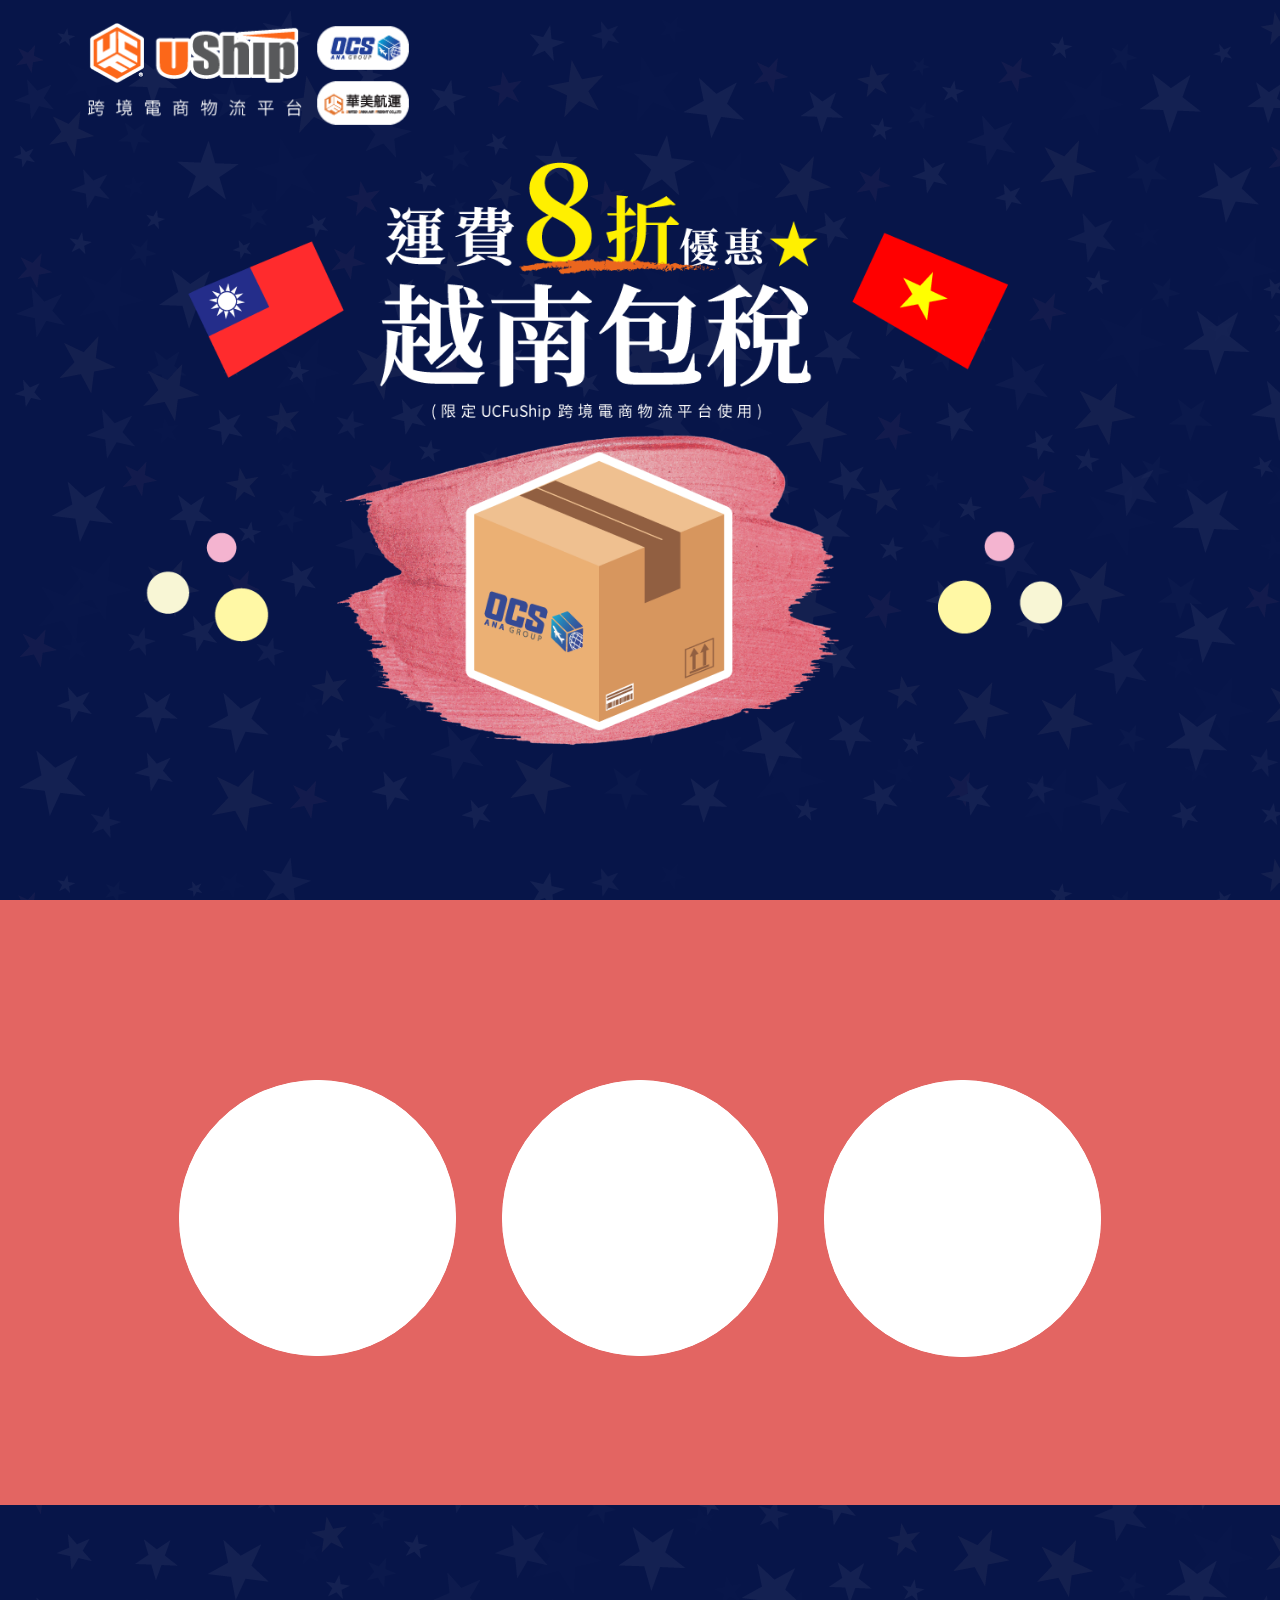
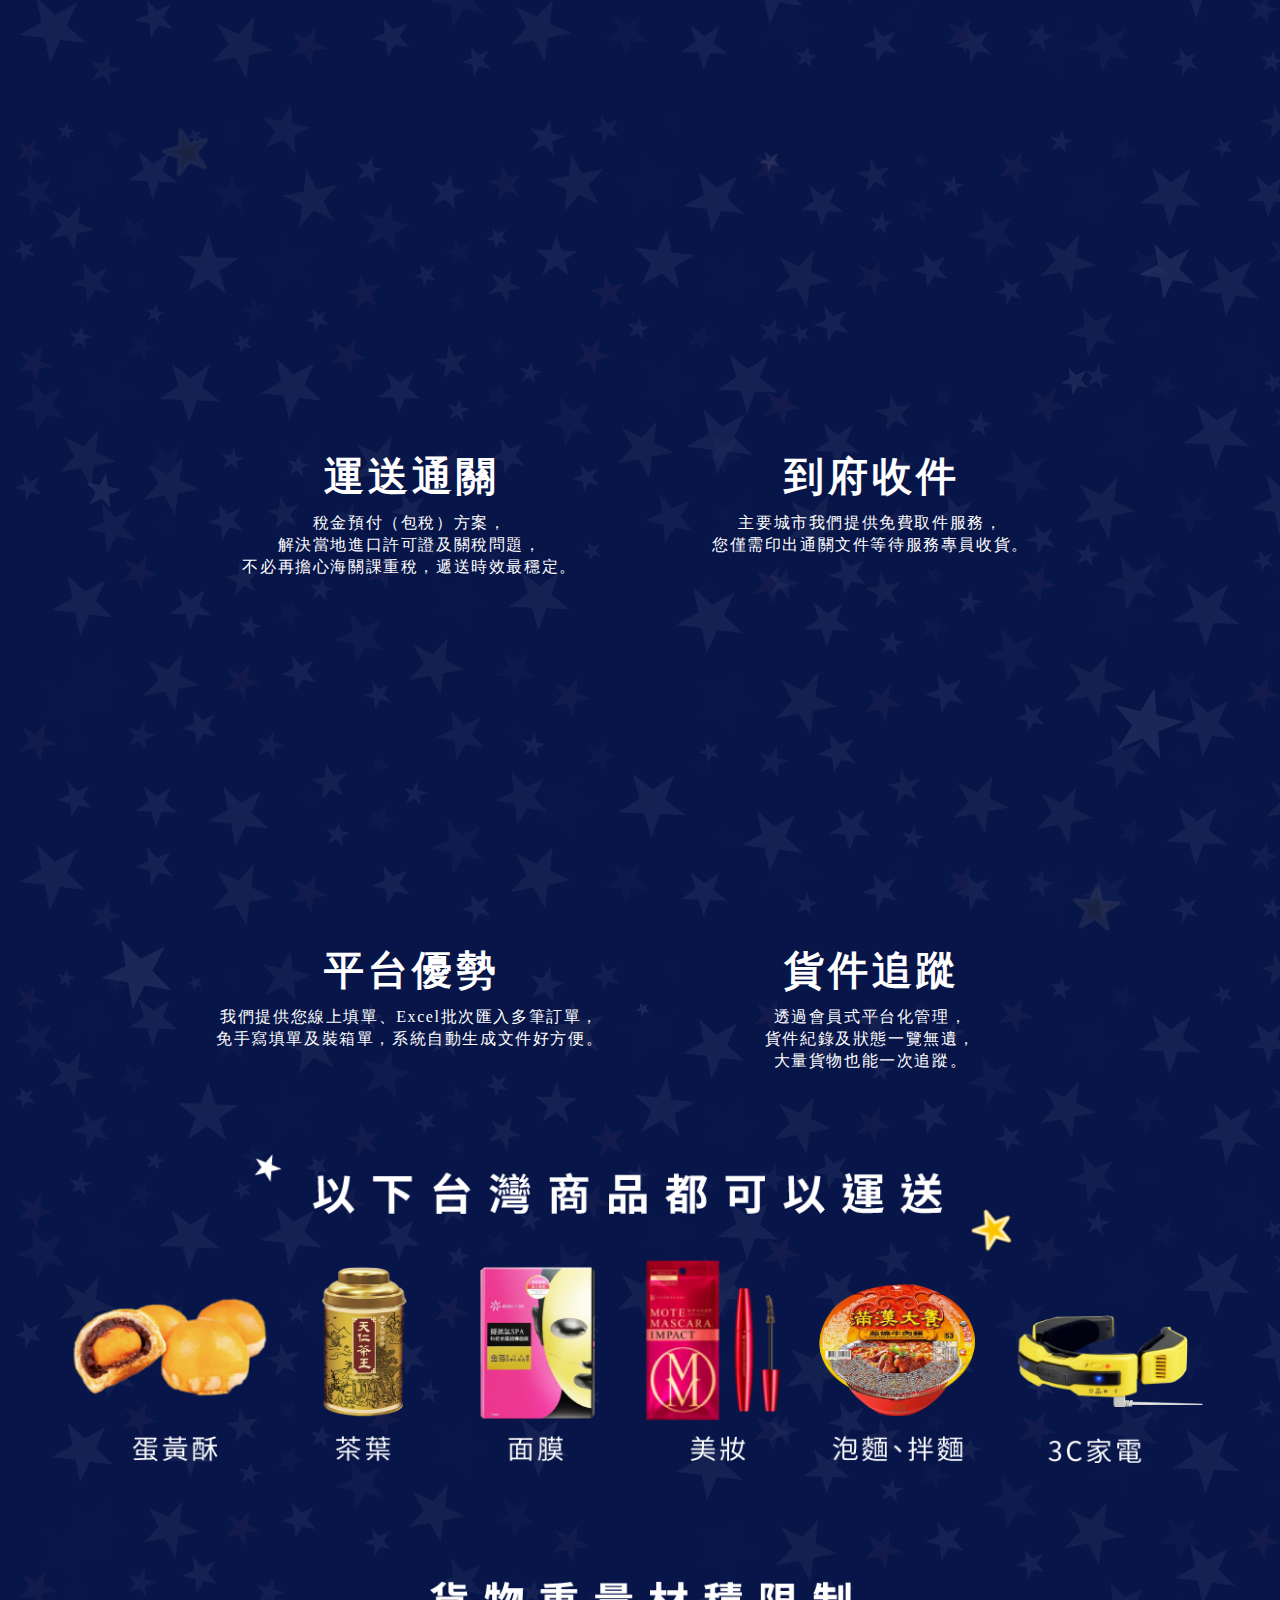
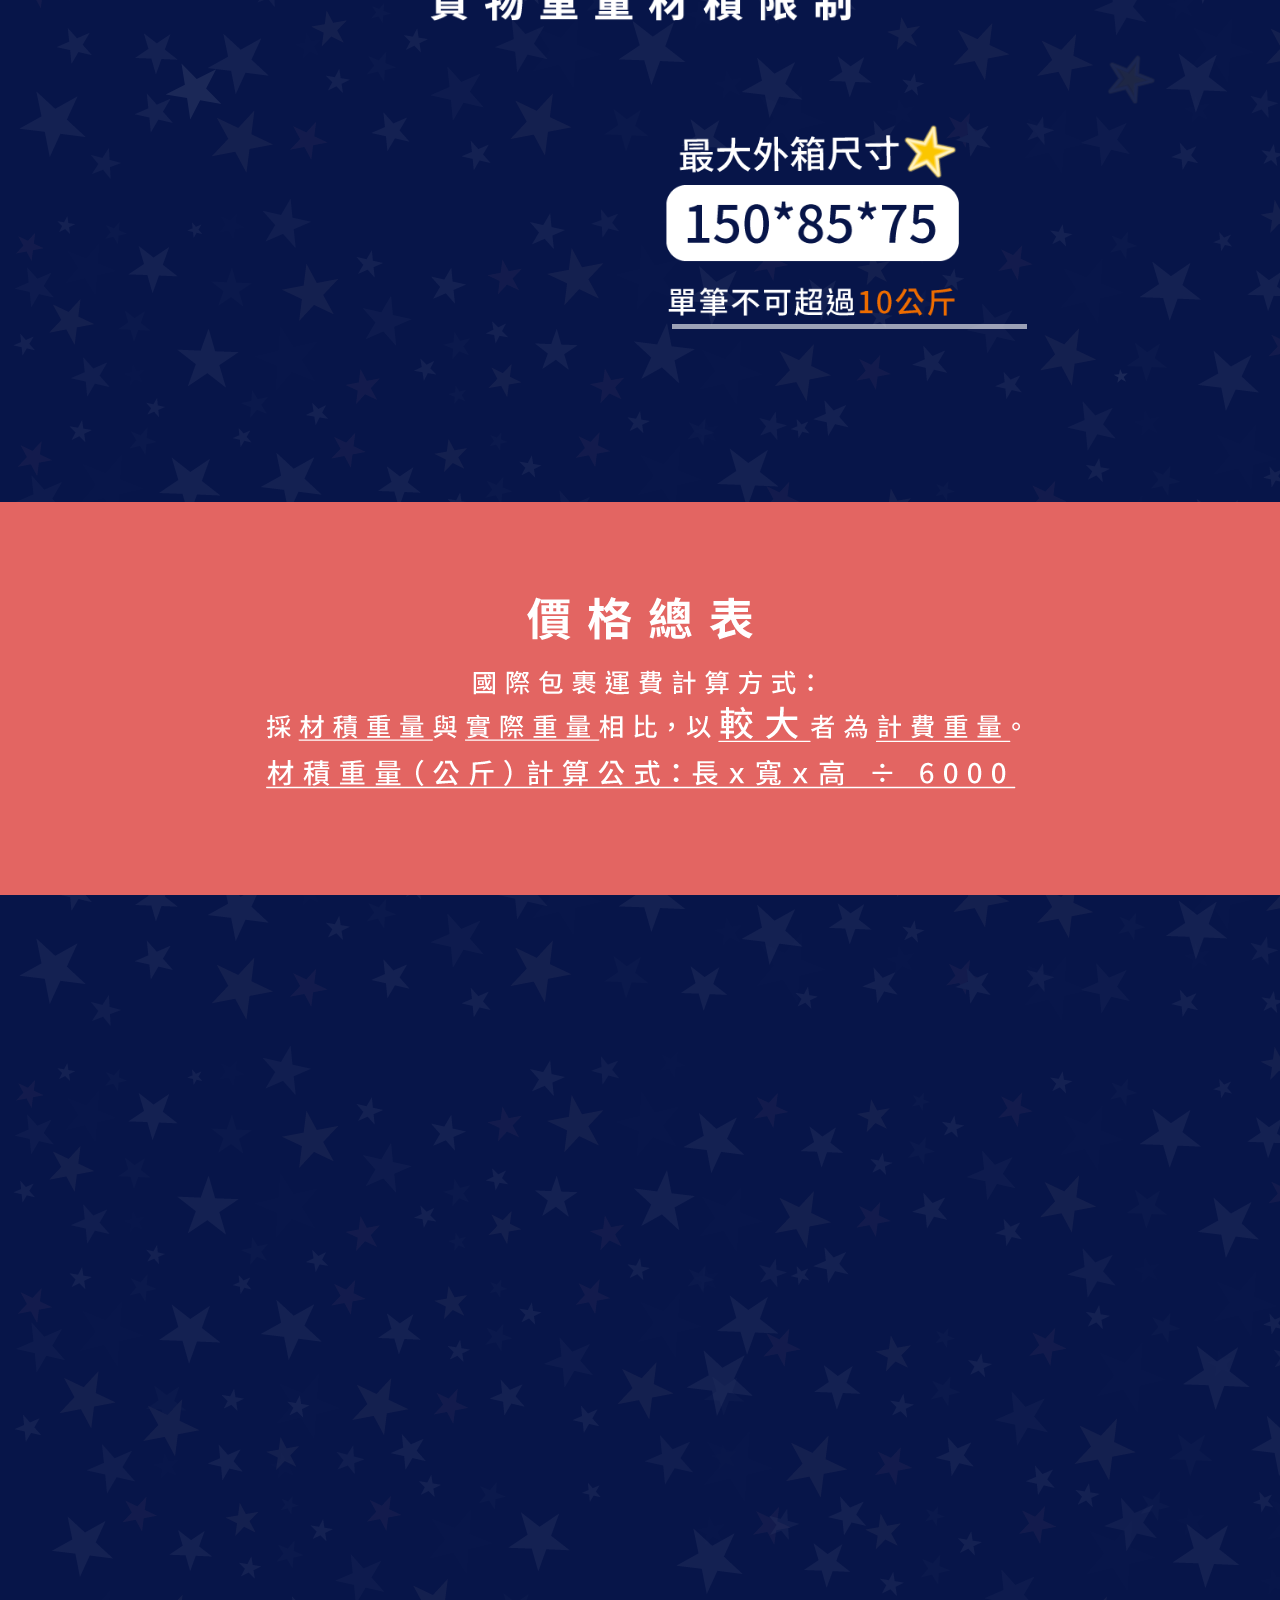
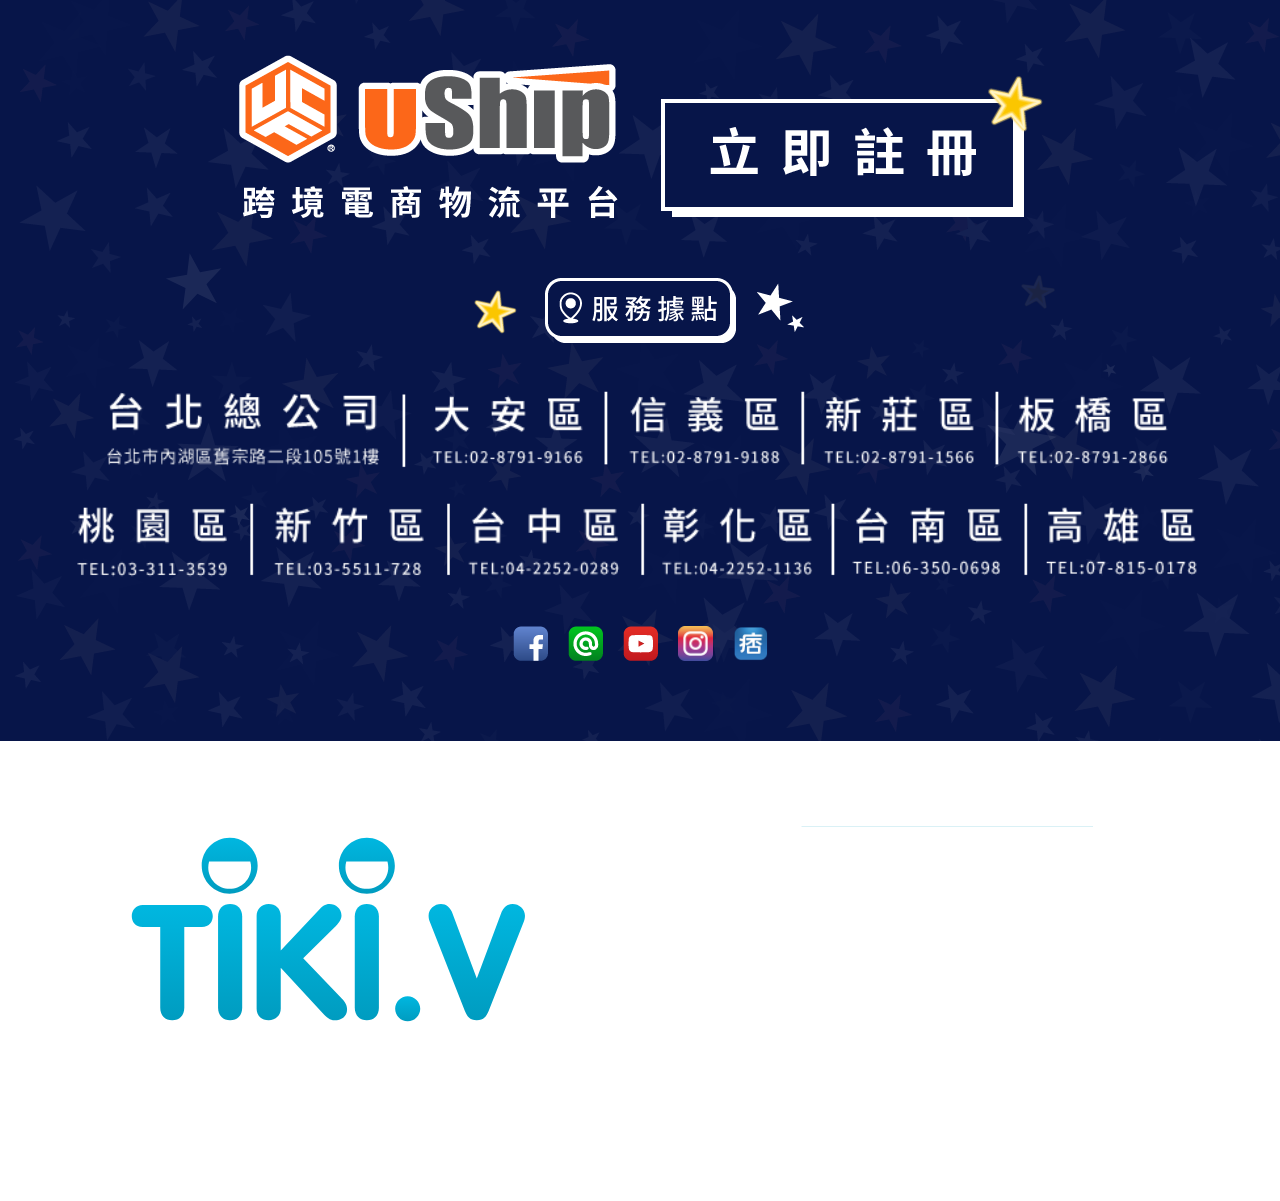
==== commit d01c6cb2: "RWD" ====
--- a/index.html
+++ b/index.html
@@ -35,13 +35,9 @@
 		ua.indexOf("windows phone") !== -1) ? true : false;
 }
 
-// PC / MB 頁面跳轉
-var _redirect;
 if ( pc_mb_change_page() ){
 	window.location.href = './sp/' + window.location.search;
-	_redirect = true;
 }
-if ( _redirect ) return;
 </script>
 
 <!-- Google Analytics -->
@@ -123,7 +119,7 @@
 	<div class="pageSection" id="pageSection01">
 		<!-- 側邊固定 QR Code -->
 		<div class="fixSection imgSection animateItem" data-delay="0">
-			<img src="./img/qrcode.png">
+			<img src="./img/qrcode.webp">
 		</div>
 
 		<div class="pageContent">
@@ -150,8 +146,8 @@
 			<!-- 主視覺 -->
 			<div class="mainViewSection imgSection">
 				<div class="mainView">
-					<img class="animateItem" id="mainViewTitle" src="./img/01/main-view.png?v=201909261029" data-delay="0">
-					<img class="animateItem" id="mainViewSubTitle" src="./img/01/carousel00.png" data-delay="1100">
+					<img class="animateItem" id="mainViewTitle" src="./img/01/main-view.webp" data-delay="0">
+					<img class="animateItem" id="mainViewSubTitle" src="./img/01/carousel00.webp" data-delay="1100">
 				</div>
 			</div>
 		</div>
@@ -491,12 +487,12 @@
 			</ul>
 
 			<div class="imgSection taiwanExampleProduct marginBottom80">
-				<img src="./img/03/product-example.png">
+				<img src="./img/03/product-example.webp">
 			</div>
 
 			<div class="packageLimitSection">
 				<div class="imgSection packageLimitTitle">
-					<img src="./img/03/package-title.png">
+					<img src="./img/03/package-title.webp">
 				</div>
 				<ul class="imgSection packageLimitList animateGroup">
 					<li class="packageLimitItem">
@@ -509,13 +505,13 @@
 								<line fill="none" stroke="#FFFFFF" stroke-width="5.9214" stroke-miterlimit="10" x1="121.104" y1="50.754" x2="311.416" y2="120.298"/>
 							</g>
 							<g id="packageLogo" class="animateItem" data-delay="0" style="transform:translate(60px, 180px);">
-								<image xlink:href="./img/03/package-logo.png" src="./package-logo.png" width="162" height="80"/>
+								<image xlink:href="./img/03/package-logo.webp" src="./package-logo.webp" width="162" height="80"/>
 							</g>
 						</svg>
 					</li>
 					<li class="packageLimitItem">
 						<div class="packageLimitImage animateItem" data-delay="250">
-							<img src="./img/03/package-size.png">
+							<img src="./img/03/package-size.webp">
 						</div>
 					</li>
 				</ul>
@@ -526,13 +522,8 @@
 
 	<div class="pageSection" id="pageSection04">
 		<div class="pageContent animateGroup">
-			<a href="javascript:;">
-				<div class="imgSection priceTitle animateItem" data-delay="300">
-					<img src="./img/04/title.png">
-				</div>
-			</a>
-			<div class="imgSection" style="display:none;">
-				<img src="./img/04/price_table.png">
+			<div class="imgSection priceTitle animateItem" data-delay="300">
+				<img src="./img/04/title.webp">
 			</div>
 		</div>
 	</div>
@@ -545,19 +536,19 @@
 
 				<ul class="startToUseList animateGroup">
 					<li class="startToUseItem animateItem" data-delay="0">
-						<img src="./img/05/uship_introduction_list01.png?v=201812181127">
+						<img src="./img/05/uship_introduction_list01.webp?v=201812181127">
 					</li>
 					<li class="startToUseItem animateItem" data-delay="300">
-						<img src="./img/05/uship_introduction_list02.png?v=201812181127">
+						<img src="./img/05/uship_introduction_list02.webp?v=201812181127">
 					</li>
 				</ul>
 			</div>
 
 			<div class="contactSection imgSection">
-				<img class="ushipLogoBottom" src="./img/05/uship-logo.png">
+				<img class="ushipLogoBottom" src="./img/05/uship-logo.webp">
 				<div class="contactUsBtn imgSection">
 					<a href="javascript:;" onclick="fbq('track','Lead'); gtag('event', 'm_L_Click', {'event_category': 'Register-Link', 'event_label': 'PC-Vietnam-Solution', 'value': 1 });">
-						<img src="./img/05/register.png">
+						<img src="./img/05/register.webp">
 					</a>
 				</div>
 			</div>
@@ -567,7 +558,7 @@
 					<img src="./img/05/service-title.png">
 				</div>
 				<div class="serviceContent imgSection">
-					<img src="./img/05/service-content.png">
+					<img src="./img/05/service-content.webp">
 				</div>
 			</div>
 
--- a/css/index.css
+++ b/css/index.css
@@ -1 +1,344 @@
-*{box-sizing:border-box;font-family:'微軟正黑體'!important}html,body{min-height:100%;height:auto;overflow-x:hidden}body::after{position:absolute;width:0;height:0;overflow:hidden;z-index:-1;content:url(../img/01/carousel00.webp) url(../img/01/carousel01.webp) url(../img/01/carousel02.webp)}a{width:100%;height:100%;display:inline-block;text-decoration:none}ul{overflow:hidden}.imgSection{font-size:0;line-height:0}.marginBottom50{margin-bottom:50px}.marginBottom80{margin-bottom:80px}.pageContainer{width:100%;height:100%;background-color:#071549;background-image:url(../img/bg-star.webp)}.pageSection{width:100%;height:auto}.pageContent{width:1280px;height:auto;margin:0 auto}svg[id*="Star"]{position:absolute;opacity:.08}svg[id*="Star"].active{animation:starOpacityAnimate 2.5s cubic-bezier(0.215,0.61,0.355,1) infinite alternate}svg#whiteStar01_01{top:27%;left:2%}svg#whiteStar01_02{top:49%;left:12%;transform:scale(.5);animation-delay:1s}svg#yellowStar01_01{top:15%;left:27%;animation-delay:2.2s}svg#whiteStar01_03{top:5%;right:1%;transform:rotateZ(11deg);animation-delay:1s}svg#whiteStar01_04{top:16%;right:12%;transform:scale(.35) rotateZ(32deg);animation-delay:.2s}svg#whiteStar01_05{top:52%;right:8%;transform:scale(.3);animation-delay:2s}svg#yellowStar03_01{top:10%;left:8%}svg#whiteStar03_01{top:25%;left:0;transform:scale(.5) rotateZ(37deg);animation-delay:.7s}svg#whiteStar03_02{top:47%;left:3%;animation-delay:1s}svg#whiteStar03_03{top:10%;left:58%;transform:scale(.3);animation-delay:.5s}svg#whiteStar03_04{bottom:48%;left:47%;transform:scale(.2)}svg#whiteStar03_05{top:15%;right:1%;transform:scale(.8);animation-delay:.2s}svg#whiteStar03_06{top:20%;right:9%;transform:scale(.4);animation-delay:1.2s}svg#whiteStar03_07{bottom:61%;right:3%;transform:rotateZ(40deg);animation-delay:1.8s}svg#yellowStar03_02{bottom:53%;right:8%;transform:rotateZ(20deg)}svg#whiteStar03_08{bottom:17%;left:8%;transform:scale(.8)}svg#whiteStar03_09{bottom:4%;right:5%;transform:scale(.2) rotateZ(20deg)}svg#yellowStar03_03{bottom:18%;right:5%;transform:rotateZ(37deg)}svg#whiteStar05_01{bottom:29%;left:8%;transform:scale(.8) rotateZ(16deg)}svg#whiteStar05_02{bottom:13%;left:12%;transform:scale(.3)}svg#yellowStar05_01{bottom:29%;right:13%;transform:scale(.7) rotateZ(23deg)}svg#whiteStar05_03{bottom:16%;right:3%;transform:scale(.3)}svg#whiteStar05_04{bottom:23%;right:6%;transform:scale(.2)}svg#whiteStar05_05{bottom:18%;right:14%;transform:rotateZ(36deg)}@keyframes starOpacityAnimate{0%,10%{opacity:.08}96.5%{opacity:.8}95%,98%,100%{opacity:1}}.titleLeftIn,.titleRightIn{font-size:36px;font-weight:700;line-height:50px;letter-spacing:.4em;text-align:center;color:#fff;opacity:0;margin-bottom:50px}.titleLeftIn.active,.titleRightIn.active{opacity:1}.titleLeftIn.active{animation:lightLeftSpeedIn .8s cubic-bezier(0.215,0.61,0.355,1)}.titleRightIn.active{animation:lightRightSpeedIn .8s cubic-bezier(0.215,0.61,0.355,1)}@keyframes lightLeftSpeedIn{0%{transform:translateX(100%) skewX(-20deg) scale(1.5);opacity:0}60%{transform:skewX(10deg) scale(1);opacity:1}80%{transform:skewX(-5deg)}100%{transform:none}}@keyframes lightRightSpeedIn{0%{transform:translateX(-100%) skewX(20deg) scale(1.3);opacity:0}60%{transform:skewX(-10deg) scale(1);opacity:1}80%{transform:skewX(5deg)}100%{transform:none}}#pageSection01 .fixSection{position:fixed;top:10%;right:0;z-index:100;opacity:0}#pageSection01 .fixSection.active{opacity:1}#pageSection01 .pageContent{min-height:830px;height:100vh;position:relative}#pageSection01 .logoSection{width:349px;height:127px;padding:20px 0 0 20px;opacity:0;position:absolute;z-index:10}#pageSection01 .logoSection.active{opacity:1}.ushipLogo,.ocsLogo,.ucfLogo{float:left}.ocsLogo,.ucfLogo{margin:1.75px 0}.ushipLogo{margin-right:10px}.mainViewSection{width:1080px;height:800px;position:absolute;top:0;right:0;bottom:0;left:0;margin:auto}.mainView{position:relative}img#mainViewTitle{opacity:0}img#mainViewTitle.active{opacity:1;animation:zoomInUpMainView 1.3s}img#mainViewSubTitle{position:absolute;top:0;left:0;opacity:0;transform:scale(0.2)}img#mainViewSubTitle.active{animation:zoomInAndOut .8s cubic-bezier(0.58,0.84,0,1.18) infinite alternate}@keyframes zoomInUpMainView{0%{opacity:0;transform:translateY(180px) scale(.5);animation-timing-function:cubic-bezier(0.550,0.055,0.675,0.190)}40%{transform:translateY(-50px) scale(.3);animation-timing-function:cubic-bezier(0.175,0.885,0.320,1)}80%{opacity:1;transform:translateY(-30px) scale(1)}86%{transform:translateY(15px)}91%{transform:translateY(-7.5px)}96.5%{transform:translateY(3.75px)}100%{transform:translateY(0)}}@keyframes zoomInAndOut{0%{opacity:0;transform:scale(0.85)}100%{opacity:1;transform:scale(1)}}#pageSection01 .titleSection{text-align:center;padding-top:100px;position:relative}img#pageTitle{opacity:0}img#pageTitle.active{opacity:1;animation:bounceInUp 1.2s cubic-bezier(0.215,0.61,0.355,1)}img#pageSubTitle{position:absolute;top:40%;left:48%;opacity:0;transform:scale(0.2)}img#pageSubTitle.active{top:1%;left:65%;opacity:1;transform:scale(1);transition:all .4s cubic-bezier(0.215,0.61,0.355,1)}#pageSection01 .boxSection{text-align:center;position:relative}g#vnBoxLine{stroke-dashoffset:660;stroke-dasharray:660;opacity:0}g#vnBoxLine.active{stroke-dashoffset:0;opacity:1;transition:stroke-dashoffset .8s linear,opacity 0 linear}g#vnBoxLight{opacity:0}g#vnBoxLight.active{opacity:1;animation:vnBoxHighLight .1s linear 9 alternate}img#vnlogo{position:absolute;top:50px;left:calc(50% - 122.5px);opacity:0}img#vnlogo.active{opacity:1;animation:zoomInUp 1s}@keyframes bounceInUp{0%{transform:translateY(600px);opacity:0}40%{opacity:1}60%{transform:translateY(-20px)}68%{transform:translateY(10px)}76%{transform:translateY(-5px)}84%{transform:translateY(3px)}92%{transform:translateY(-2px)}100%{transform:translateY(0)}}@keyframes vnBoxHighLight{0%{opacity:0}100%{opacity:1}}@keyframes zoomInUp{0%{opacity:0;transform:translateY(100px) scale(.5);animation-timing-function:cubic-bezier(0.550,0.055,0.675,0.190)}50%{opacity:1;transform:translateY(-60px) scale(.3);animation-timing-function:cubic-bezier(0.175,0.885,0.320,1)}}#pageSection02{background-color:#e36562}#pageSection02 .pageContent{padding:80px 100px}li.questionItem{width:300px;float:left;display:inline-block}li#questionItem02{margin:0 90px}li.questionItem .imgSection{width:100%;height:300px;display:inline-block;background-color:#fff;border-radius:50% 50%;overflow:hidden;margin-bottom:25px;position:relative}li.questionItem .imgSection::before{content:'';width:100%;height:100%;background-color:#fff;border-radius:50% 50%;position:absolute;top:0;left:0;z-index:5;transition:all .4s ease-in-out}li.questionItem .imgSection.active::before{transform:translateY(-100%)}li.questionItem .imgSection img{position:absolute;top:0;right:0;bottom:0;left:0;margin:auto}li.questionItem .questionTitle{font-size:40px;line-height:40px;font-weight:700;text-align:center;letter-spacing:.1em;text-indent:.3em;color:#fff;opacity:0}li.questionItem .questionTitle.active{opacity:1;animation:bounceIn .6s cubic-bezier(0.215,0.61,0.355,1)}@keyframes bounceIn{0%{transform:scale(.3);opacity:0}20%{transform:scale(1.1)}40%{transform:scale(.9)}60%{transform:scale(1.03);opacity:1}80%{transform:scale(.97)}100%{transform:scale(1)}}#pageSection03 .pageContent{padding:80px 0;position:relative}ul.answerList{padding:0 100px}li.answerItem{width:50%;height:auto;display:inline-block;float:left;text-align:center}li.answerItem .imgSection{width:310px;height:310px;display:inline-block;border-radius:50% 50%;background-color:#fff;margin-bottom:20px;transform:rotateY(90deg);position:relative}li.answerItem .imgSection.active{transform:none;transition:all .6s cubic-bezier(0.215,0.61,0.355,1)}li.answerItem .imgSection svg{position:absolute;top:0;right:0;bottom:0;left:0;margin:auto}li.answerItem .answerTitle,li.answerItem .answerSubTitle{color:#fff}li.answerItem .answerTitle{font-size:40px;font-weight:700;letter-spacing:.1em;text-indent:.1em;margin-bottom:15px}li.answerItem .answerSubTitle{font-size:20px;line-height:26px;letter-spacing:.1em}path.bigCharOK{opacity:0}path.bigCharOK.active{opacity:1;animation:bounceInLeftUp .5s cubic-bezier(0.215,0.61,0.355,1)}@keyframes bounceInLeftUp{0%{transform:translate(-30px,-40px) scale(1.2);opacity:0}40%{opacity:1}70%{transform:translate(.5px,1px)}80%{transform:translate(-.5px,-1.5px)}90%{transform:translate(.25px,1px)}100%{transform:none}}g#drawCarLine{stroke-dashoffset:550;stroke-dasharray:550;opacity:0}g#drawCarLine.active{stroke-dashoffset:0;opacity:1;transition:stroke-dashoffset 1s cubic-bezier(0.215,0.61,0.355,1),opacity 0 linear}g#ocsImgLogoOnCar{fill-opacity:0;transform:translate(-30%,-35%) scale(1.8)}g#ocsImgLogoOnCar.active{fill-opacity:1;transform:none;transition:all .3s cubic-bezier(0.215,0.61,0.355,1)}g#ocsTextLogoOnCar{fill-opacity:0;transform:translate(-58%,-35%) scale(1.8)}g#ocsTextLogoOnCar.active{fill-opacity:1;transform:none;transition:all .3s cubic-bezier(0.215,0.61,0.355,1)}line#airplaneLine{stroke-dashoffset:95;stroke-dasharray:95}line#airplaneLine.active{stroke-dashoffset:0;transition:all .8s cubic-bezier(0.215,0.61,0.355,1)}path#airplaneImg{fill-opacity:0}path#airplaneImg.active{fill-opacity:1;transition:all .8s cubic-bezier(0.215,0.61,0.355,1)}g#tire{transform:translate(0px,0.5px)}g#tire.active{animation:tireAnimate .5s cubic-bezier(0.215,0.61,0.355,1) infinite alternate}g#carSpeedLine{stroke-dashoffset:31;stroke-dasharray:31;opacity:0}g#carSpeedLine.active{opacity:1;animation:carSpeedLineAnimate .5s cubic-bezier(0.215,0.61,0.355,1) infinite alternate}@keyframes tireAnimate{0%,100%{transform:translate(0px,1px)}25%{transform:translate(1px,1.5px)}}@keyframes carSpeedLineAnimate{0%,100%{stroke-dashoffset:31;transform:translate(0px,.7px)}45%{stroke-dashoffset:2;transform:translate(.5px,.9px)}}g#monitor{opacity:0}g#monitor.active{opacity:1;transition:all .4s linear}g#ushipLogoLeft{opacity:0;transform:translate(27px,30px) scale(.6)}g#ushipLogoLeft.active{opacity:1;transform:none;transition:all .3s cubic-bezier(0.215,0.61,0.355,1)}polygon#triangleRightTop{opacity:0;transform:translateX(30px)}polygon#triangleRightTop.active{opacity:1;transform:none;transition:all .3s cubic-bezier(0.215,0.61,0.355,1)}g#char_USHIP{opacity:0}g#char_USHIP.active{opacity:1;transition:all .3s cubic-bezier(0.215,0.61,0.355,1)}g#ushipLogoRight{transform:translateX(-20px)}g#ushipLogoRight.active{transform:none;transition:all .3s cubic-bezier(0.215,0.61,0.355,1)}g#arrowBody{opacity:0;transform:translate(10px,10px)}g#arrowBody.active{opacity:1;transform:none;animation:arrowBodyAnimate .4s cubic-bezier(0.215,0.61,0.355,1) 5 alternate}g#arrowLight{opacity:0}g#arrowLight.active{opacity:1;animation:arrowLightAnimate .4s cubic-bezier(0.215,0.61,0.355,1) 5 alternate}@keyframes arrowBodyAnimate{0%{opacity:0;transform:translate(6px,6px)}90%{opacity:1;transform:none}}@keyframes arrowLightAnimate{0%,60%{opacity:0}100%{opacity:1}}rect#whitePaper01,rect#whitePaper02{stroke-dashoffset:712;stroke-dasharray:712;opacity:0}rect#whitePaper01.active,rect#whitePaper02.active{stroke-dashoffset:0;opacity:1;transition:stroke-dashoffset .8s cubic-bezier(0.215,0.61,0.355,1),opacity .2s linear}rect.processLine{width:0;opacity:0}rect.processLine.active{opacity:1;transition:width .3s cubic-bezier(0.215,0.61,0.355,1),opacity .2s linear}rect#processLine01.active{width:42px}rect#processLine02.active{width:68px}rect#processLine03.active{width:80px}rect#processLine04.active{width:90px}rect#processLine05.active{width:100px}rect#processLine06.active,rect#processLine07.active,rect#processLine08.active{width:106px}rect.checkbox{opacity:0}rect.checkbox.active{opacity:1;transition:all .3s cubic-bezier(0.215,0.61,0.355,1)}.taiwanExampleProduct{text-align:center}.packageLimitTitle{text-align:center}ul.packageLimitList{overflow:hidden}li.packageLimitItem{width:50%;float:left}li.packageLimitItem:first-child{text-align:right}li.packageLimitItem:last-child{text-align:left;padding-top:45px}g#packageLimitSample{stroke-dashoffset:850;stroke-dasharray:850;opacity:0}g#packageLimitSample.active{stroke-dashoffset:0;opacity:1;transition:stroke-dashoffset .8s linear,opacity 0 linear}g#packageLogo{opacity:0}g#packageLogo.active{opacity:1;transition:opacity .8s linear}.packageLimitImage{position:relative}.packageLimitImage::before{content:'';width:355px;height:5px;background-color:rgba(255,255,255,.6);position:absolute;bottom:14px;left:32px}.packageLimitImage.active::before{width:0;height:0;left:387px;transition:all .8s cubic-bezier(0.215,0.61,0.355,1)}#pageSection04{background-color:#e36562}#pageSection04 .pageContent{padding:80px 100px}#pageSection04 .imgSection{text-align:center}.priceTitle{position:relative}.priceTitle::before{content:url(../img/04/sub_title.webp);position:absolute;top:100px;right:280px;opacity:0;transform:scale(0.2)}.priceTitle.active::before{top:5px;right:145px;opacity:1;transform:scale(1);transition:all .45s cubic-bezier(0.215,0.61,0.355,1)}#pageSection05 .pageContent{padding:80px 0;text-align:center;position:relative}ul.startToUseList{width:950px;overflow:hidden;margin:0 auto}li.startToUseItem{transform:rotateY(90deg);opacity:0}li.startToUseItem.active{transform:rotateY(0deg);opacity:1;transition:all .6s cubic-bezier(0.215,0.61,0.355,1)}li.startToUseItem:first-child{float:left}li.startToUseItem:last-child{float:right}.videoSection{text-align:center}.youtubeSection{width:950px;height:calc((950px/16)*9);margin:0 auto;position:relative}.youtubeSection::before{content:'';width:calc(100% + 4px);height:calc(100% + 4px);position:absolute;top:-2px;left:-2px;background-color:#071549;z-index:5}.youtubeSection.active::before{height:0;top:0;left:0;transition:all .8s cubic-bezier(0.215,0.61,0.355,1)}.youtubeSection iframe{width:100%;height:100%}img.ushipLogoBottom{margin-right:30px}.contactSection{margin-bottom:50px}.serviceTitle,.serviceContent{margin-bottom:30px}.serviceTitle{display:inline-block;position:relative}.serviceTitle::before,.serviceTitle::after{position:absolute}.serviceTitle::before{content:url(../img/05/star01.png);top:12.5px;left:-70px}.serviceTitle::after{content:url(../img/05/star02.png);top:7px;right:-65px}.contactUsBtn{display:inline-block}ul.linkList{width:255px;margin:0 auto}li.linkItem{width:35px;height:35px;display:inline-block;float:left}li.linkItem:not(:last-child){margin-right:20px}li.linkItem img{width:100%}#tikiVNSection{background-color:#fff}#tikiVNSection .pageContent{padding:60px 150px}#tikiVNSection li.tikiItem{display:inline-block}#tikiVNSection li.tikiItem:first-child{float:left;margin-top:23px}#tikiVNSection li.tikiItem:last-child{float:right}g#tikiChar_T{fill-opacity:0}g#tikiChar_T.active{fill-opacity:1;transition:all .15s cubic-bezier(0.215,0.61,0.355,1)}g#tikiChar_I01_head{fill-opacity:0;transform:translate(41px,55px) scale(.41)}g#tikiChar_I01_head.active{fill-opacity:1;transform:none;transition:all .15s cubic-bezier(0.215,0.61,0.355,1)}g#tikiChar_I01_body{fill-opacity:0;transform:translate(-39px,0px)}g#tikiChar_I01_body.active{fill-opacity:1;transform:none;transition:all .15s cubic-bezier(0.215,0.61,0.355,1)}g#tikiChar_K{fill-opacity:0;transform:translate(-39px,0px)}g#tikiChar_K.active{fill-opacity:1;transform:none;transition:all .15s cubic-bezier(0.215,0.61,0.355,1)}g#tikiChar_I02_head{fill-opacity:0;transform:translate(95px,55px) scale(.41)}g#tikiChar_I02_head.active{fill-opacity:1;transform:none;transition:all .15s cubic-bezier(0.215,0.61,0.355,1)}g#tikiChar_I02_body{fill-opacity:0;transform:translate(-39px,0px)}g#tikiChar_I02_body.active{fill-opacity:1;transform:none;transition:all .15s cubic-bezier(0.215,0.61,0.355,1)}g#tikiChar_point{fill-opacity:0;transform:translate(110px,111px) scale(.4)}g#tikiChar_point.active{fill-opacity:1;transform:none;transition:all .15s cubic-bezier(0.215,0.61,0.355,1)}g#tikiChar_V{fill-opacity:0;transform:translate(141px,79px) scale(.4)}g#tikiChar_V.active{fill-opacity:1;transform:none;animation:tikiChar_Vanimate .3s cubic-bezier(0.215,0.61,0.355,1)}g#tikiChar_N{fill-opacity:0;transform:translate(180px,79px) scale(.4)}g#tikiChar_N.active{fill-opacity:1;transform:none;animation:tikiChar_Nanimate .3s cubic-bezier(0.215,0.61,0.355,1)}g.tikiChar_cn{fill-opacity:0;transform:translateY(80px) scale(.4)}g.tikiChar_cn.active{fill-opacity:1;transform:none;animation:zoomInDown .35s cubic-bezier(0.55,0.055,0.675,0.19)}@keyframes tikiChar_Vanimate{0%,92.5%{fill-opacity:0;transform:translate(141px,79px) scale(.4)}85%,100%{fill-opacity:1;transform:none}92.5%{fill-opacity:0}100%{fill-opacity:1}}@keyframes tikiChar_Nanimate{0%,92.5%{fill-opacity:0;transform:translate(180px,79px) scale(.4)}85%,100%{fill-opacity:1;transform:none}92.5%{fill-opacity:0}100%{fill-opacity:1}}@keyframes zoomInDown{0%{fill-opacity:0;transform:translateY(80px) scale(.4)}30%{fill-opacity:1;transform:translateY(60px) scale(.475)}100%{transform:translate(0,0) scale(1)}}rect#distributionBoxBlue{fill:#009CC0;transform:translate(-23px,-19px)}rect#distributionBoxBlue.active{fill:#00B4DD;transform:none;transition:all .6s cubic-bezier(0.215,0.61,0.355,1)}rect#distributionBoxLine{stroke-dashoffset:1232px;stroke-dasharray:100px;opacity:0}rect#distributionBoxLine.active{stroke-dashoffset:0;stroke-dasharray:1232px;opacity:1;transition:all .8s cubic-bezier(0.215,0.61,0.355,1)}g#distributionCharShadow{fill-opacity:1;transform:translate(8px,8px)}g#distributionCharShadow.active{fill-opacity:0;transform:translate(1px,1px);transition:all .8s cubic-bezier(0.215,0.61,0.355,1),fill 0 cubic-bezier(0.215,0.61,0.355,1)}g#distributionCharShadow path{fill:transparent}g#distributionCharShadow.active path{fill:#00B4DD}g#distributionChar path{fill:#fff}g#distributionChar.active path{fill:#00B4DD;transition:all .8s cubic-bezier(0.215,0.61,0.355,1)}+* {box-sizing:border-box; font-family:'微軟正黑體' !important;}
+html, body {min-height:100%; height:auto; overflow-x:hidden;}
+body::after {position:absolute; width:0; height:0; overflow:hidden; z-index:-1; content:url(../img/01/carousel00.webp) url(../img/01/carousel01.webp) url(../img/01/carousel02.webp);}
+a {width:100%; height:100%; display:inline-block; text-decoration:none;}
+ul {overflow:hidden;}
+.imgSection {font-size:0; line-height:0;}
+.marginBottom50 {margin-bottom:50px;}
+.marginBottom80 {margin-bottom:80px;}
+
+
+.pageContainer {width:100%; height:100%; background-color:#071549; background-image:url(../img/bg-star.webp);}
+.pageSection {width:100%; height:auto;}
+.pageContent {max-width:1280px; width:90%; height:auto; margin:0 auto;}
+/* 星星們 */
+svg[id*="Star"] {position:absolute; opacity:0.08;}
+svg[id*="Star"].active {animation:starOpacityAnimate 2.5s cubic-bezier(0.215, 0.61, 0.355, 1) infinite alternate;}
+svg#whiteStar01_01  {top:27%; left:2%;}
+svg#whiteStar01_02  {top:49%; left:12%; transform:scale(.5); animation-delay:1s;}
+svg#yellowStar01_01 {top:15%; left:27%; animation-delay:2.2s;}
+svg#whiteStar01_03  {top:5%; right:1%; transform:rotateZ(11deg); animation-delay:1s;}
+svg#whiteStar01_04  {top:16%; right:12%; transform:scale(.35) rotateZ(32deg); animation-delay:.2s;}
+svg#whiteStar01_05  {top:52%; right:8%; transform:scale(.3); animation-delay:2s;}
+svg#yellowStar03_01 {top:10%; left:8%;}
+svg#whiteStar03_01  {top:25%; left:0%; transform:scale(.5) rotateZ(37deg); animation-delay:.7s;}
+svg#whiteStar03_02  {top:47%; left:3%; animation-delay:1s;}
+svg#whiteStar03_03  {top:10%; left:58%; transform:scale(.3); animation-delay:.5s;}
+svg#whiteStar03_04  {bottom:48%; left:47%; transform:scale(.2);}
+svg#whiteStar03_05  {top:15%; right:1%; transform:scale(.8); animation-delay:.2s;}
+svg#whiteStar03_06  {top:20%; right:9%; transform:scale(.4); animation-delay:1.2s;}
+svg#whiteStar03_07  {bottom:61%; right:3%; transform:rotateZ(40deg); animation-delay:1.8s;}
+svg#yellowStar03_02 {bottom:53%; right:8%; transform:rotateZ(20deg);}
+svg#whiteStar03_08  {bottom:17%; left:8%; transform:scale(.8);}
+svg#whiteStar03_09  {bottom:4%; right:5%; transform:scale(.2) rotateZ(20deg);}
+svg#yellowStar03_03 {bottom:18%; right:5%; transform:rotateZ(37deg);}
+svg#whiteStar05_01  {bottom:29%; left:8%; transform:scale(.8) rotateZ(16deg);}
+svg#whiteStar05_02  {bottom:13%; left:12%; transform:scale(.3);}
+svg#yellowStar05_01 {bottom:29%; right:13%; transform:scale(.7) rotateZ(23deg);}
+svg#whiteStar05_03  {bottom:16%; right:3%; transform:scale(.3);}
+svg#whiteStar05_04  {bottom:23%; right:6%; transform:scale(.2);}
+svg#whiteStar05_05  {bottom:18%; right:14%; transform:rotateZ(36deg);}
+@keyframes starOpacityAnimate {
+	0%, 10%			    {opacity:.08;}
+	96.5% 			    {opacity:.8;}
+	95%, 98%, 100% 	{opacity:1;}
+}
+.titleLeftIn, .titleRightIn {font-size:36px; font-weight:bold; line-height:50px; letter-spacing:.4em; text-align:center; color:#fff; opacity:0; margin-bottom:50px;}
+.titleLeftIn.active, .titleRightIn.active {opacity:1;}
+.titleLeftIn.active  {animation:lightLeftSpeedIn .8s cubic-bezier(0.215, 0.61, 0.355, 1);}
+.titleRightIn.active {animation:lightRightSpeedIn .8s cubic-bezier(0.215, 0.61, 0.355, 1);}
+@keyframes lightLeftSpeedIn {
+	0% 		{transform:translateX(100%) skewX(-20deg) scale(1.5); opacity:0;}
+	60% 	{transform:skewX(10deg) scale(1); opacity:1;}
+	80% 	{transform:skewX(-5deg);}
+	100% 	{transform:none;}
+}
+@keyframes lightRightSpeedIn {
+	0% 		{transform:translateX(-100%) skewX(20deg) scale(1.3); opacity:0;}
+	60% 	{transform:skewX(-10deg) scale(1); opacity:1;}
+	80% 	{transform:skewX(5deg);}
+	100% 	{transform:none;}
+}
+
+/* #pageContainer01 */
+#pageSection01 .fixSection {position:fixed; top:10%; right:0; z-index:100; opacity:0;}
+#pageSection01 .fixSection.active {opacity:1;}
+#pageSection01 .pageContent {min-height:830px; height:100vh; position:relative;}
+/* logo */
+#pageSection01 .logoSection {max-width:349px; width:40%; padding:20px 0 0 20px; opacity:0; position:absolute; z-index:10;}
+#pageSection01 .logoSection.active {opacity:1;}
+#pageSection01 .logoSection img {width:100%;}
+.ushipLogo, .ocsLogo, .ucfLogo {float:left;}
+.ocsLogo, .ucfLogo {width:30%; margin:1.75px 0;}
+.ushipLogo {width:calc(70% - 10px); margin-right:10px;}
+/* 主視覺 */
+.mainViewSection {max-width:1080px; width:100%; height:100%; display:flex; justify-content:center; align-items:center;}
+.mainView {width:85%; position:relative;}
+img#mainViewTitle {opacity:0;}
+img#mainViewTitle.active {opacity:1; animation:zoomInUpMainView 1.3s;}
+img#mainViewSubTitle {position:absolute; top:0; left:0; opacity:0; transform:scale(0.2);}
+img#mainViewSubTitle.active {animation:zoomInAndOut .8s cubic-bezier(0.58, 0.84, 0, 1.18) infinite alternate;}
+@keyframes zoomInUpMainView {
+	0% 		{opacity:0; transform:translateY(180px) scale(.5); animation-timing-function:cubic-bezier(0.550, 0.055, 0.675, 0.190);}
+	40% 	{transform:translateY(-50px) scale(.3); animation-timing-function:cubic-bezier(0.175, 0.885, 0.320, 1);}
+	80% 	{opacity:1; transform:translateY(-30px) scale(1);}
+	86% 	{transform:translateY(15px);}
+	91% 	{transform:translateY(-7.5px);}
+	96.5% 	{transform:translateY(3.75px);}
+	100% 	{transform:translateY(0);}
+}
+@keyframes zoomInAndOut {
+	0% 		{opacity:0; transform:scale(0.85);}
+	100%	{opacity:1; transform:scale(1);}
+}
+/* 標題 */
+#pageSection01 .titleSection {text-align:center; padding-top:100px; position:relative;}
+img#pageTitle {opacity:0;}
+img#pageTitle.active {opacity:1; animation:bounceInUp 1.2s cubic-bezier(0.215, 0.61, 0.355, 1);}
+img#pageSubTitle {position:absolute; top:40%; left:48%; opacity:0; transform:scale(0.2);}
+img#pageSubTitle.active {top:1%; left:65%; opacity:1; transform:scale(1); transition:all .4s cubic-bezier(0.215, 0.61, 0.355, 1);}
+/* 越南箱子 */
+#pageSection01 .boxSection {text-align:center; position:relative;}
+g#vnBoxLine {stroke-dashoffset:660; stroke-dasharray:660; opacity:0;}
+g#vnBoxLine.active {stroke-dashoffset:0; opacity:1; transition:stroke-dashoffset .8s linear, opacity 0s linear;}
+g#vnBoxLight {opacity:0;}
+g#vnBoxLight.active {opacity:1; animation:vnBoxHighLight .1s linear 9 alternate;}
+img#vnlogo {position:absolute; top:50px; left:calc(50% - 122.5px); opacity:0;}
+img#vnlogo.active {opacity:1; animation:zoomInUp 1s;}
+@keyframes bounceInUp {
+	0% 		{transform:translateY(600px); opacity:0;}
+	40% 	{opacity:1;}
+	60% 	{transform:translateY(-20px);}
+	68% 	{transform:translateY(10px);}
+	76% 	{transform:translateY(-5px);}
+	84% 	{transform:translateY(3px);}
+	92% 	{transform:translateY(-2px);}
+	100%	{transform:translateY(0);}
+}
+@keyframes vnBoxHighLight {
+	0%		{opacity:0;}
+	100% 	{opacity:1;}
+}
+@keyframes zoomInUp {
+	0% 		{opacity:0; transform:translateY(100px) scale(.5); animation-timing-function:cubic-bezier(0.550, 0.055, 0.675, 0.190);}
+	50% 	{opacity:1; transform:translateY(-60px) scale(.3); animation-timing-function:cubic-bezier(0.175, 0.885, 0.320, 1);}
+}
+
+
+/* #pageContainer02 */
+#pageSection02 {background-color:#e36562;}
+#pageSection02 .pageContent {padding:80px 0;}
+ul.questionList {padding:0 10%; display:grid; grid-template-columns:repeat(3, 1fr); grid-gap:5%;}
+li.questionItem .imgSection {width:100%; display:inline-block; background-color:#fff; border-radius:50% 50%; overflow:hidden; margin-bottom:25px; position:relative; padding-top:100%;}
+li.questionItem .imgSection::before {content:''; width:100%; height:100%; background-color:#fff; border-radius:50% 50%; position:absolute; top:0; left:0; z-index:5; transition:all .4s ease-in-out;}
+li.questionItem .imgSection.active::before {transform:translateY(-100%);}
+li.questionItem .imgSection img {padding:10% 10%; position:absolute; top:0; right:0; bottom:0; left:0; margin:auto auto;}
+li.questionItem .questionTitle {font-size:40px; line-height:40px; font-weight:bold; text-align:center; letter-spacing:.1em; text-indent:.3em; color:#fff; opacity:0;}
+li.questionItem .questionTitle.active {opacity:1; animation:bounceIn .6s cubic-bezier(0.215, 0.61, 0.355, 1);}
+@keyframes bounceIn {
+	0% 		{transform:scale(.3); opacity:0;}
+	20% 	{transform:scale(1.1);}
+	40% 	{transform:scale(.9);}
+	60% 	{transform:scale(1.03); opacity:1;}
+	80% 	{transform:scale(.97);}
+	100% 	{transform:scale(1);}
+}
+
+/* #pageContainer03 */
+#pageSection03 .pageContent {padding:80px 0; position:relative;}
+ul.answerList {padding:0 10%; display:grid; grid-template-columns:repeat(2, 1fr); grid-gap:5% 0;}
+li.answerItem {width:100%; text-align:center;}
+li.answerItem .imgSection {max-width:310px; width:100%; display:inline-block; border-radius:50% 50%; background-color:#fff; margin-bottom:20px; transform:rotateY(90deg); position:relative; padding-top:65%;}
+li.answerItem .imgSection.active {transform:none; transition:all .6s cubic-bezier(0.215, 0.61, 0.355, 1);}
+li.answerItem .imgSection svg {width:80%; position:absolute; top:0; right:0; bottom:0; left:0; margin:auto auto;}
+li.answerItem .answerTitle, li.answerItem .answerSubTitle {color:#fff;}
+li.answerItem .answerTitle {font-size:40px; font-weight:bold; letter-spacing:.1em; text-indent:.1em; margin-bottom:15px;}
+li.answerItem .answerSubTitle {font-size:20px; line-height:26px; letter-spacing:.1em;}
+/* 運送通關 */
+path.bigCharOK {opacity:0;}
+path.bigCharOK.active {opacity:1; animation:bounceInLeftUp .5s cubic-bezier(0.215, 0.61, 0.355, 1);}
+@keyframes bounceInLeftUp {
+	0% 		{transform:translate(-30px, -40px) scale(1.2); opacity:0;}
+	40% 	{opacity:1;}
+	70% 	{transform:translate(.5px, 1px);}
+	80% 	{transform:translate(-.5px, -1.5px);}
+	90% 	{transform:translate(.25px, 1px);}
+	100%	{transform:none;}
+}
+/* 到府收件 */
+g#drawCarLine {stroke-dashoffset:550; stroke-dasharray:550; opacity:0;}
+g#drawCarLine.active {stroke-dashoffset:0; opacity:1; transition:stroke-dashoffset 1s cubic-bezier(0.215, 0.61, 0.355, 1), opacity 0s linear;}
+g#ocsImgLogoOnCar {fill-opacity:0; transform:translate(-30%, -35%) scale(1.8);}
+g#ocsImgLogoOnCar.active {fill-opacity:1; transform:none; transition:all .3s cubic-bezier(0.215, 0.61, 0.355, 1);}
+g#ocsTextLogoOnCar {fill-opacity:0; transform:translate(-58%, -35%) scale(1.8);}
+g#ocsTextLogoOnCar.active {fill-opacity:1; transform:none; transition:all .3s cubic-bezier(0.215, 0.61, 0.355, 1);}
+line#airplaneLine {stroke-dashoffset:95; stroke-dasharray:95;}
+line#airplaneLine.active {stroke-dashoffset:0; transition:all .8s cubic-bezier(0.215, 0.61, 0.355, 1);}
+path#airplaneImg {fill-opacity:0;}
+path#airplaneImg.active {fill-opacity:1; transition:all .8s cubic-bezier(0.215, 0.61, 0.355, 1);}
+g#tire {transform:translate(0px, 0.5px);}
+g#tire.active {animation:tireAnimate .5s cubic-bezier(0.215, 0.61, 0.355, 1) infinite alternate;}
+g#carSpeedLine {stroke-dashoffset:31; stroke-dasharray:31; opacity:0;}
+g#carSpeedLine.active {opacity:1; animation:carSpeedLineAnimate .5s cubic-bezier(0.215, 0.61, 0.355, 1) infinite alternate;}
+@keyframes tireAnimate {
+	0%, 100% 	{transform:translate(0px, 1px);}
+	25% 		{transform:translate(1px, 1.5px);}
+}
+@keyframes carSpeedLineAnimate {
+	0%, 100% 	{stroke-dashoffset:31; transform:translate(0px, .7px);}
+	45% 		{stroke-dashoffset:2; transform:translate(.5px, .9px);}
+}
+/* 平台優勢 */
+g#monitor {opacity:0;}
+g#monitor.active {opacity:1; transition:all .4s linear;}
+g#ushipLogoLeft {opacity:0; transform:translate(27px, 30px) scale(.6);}
+g#ushipLogoLeft.active {opacity:1; transform:none; transition:all .3s cubic-bezier(0.215, 0.61, 0.355, 1);}
+polygon#triangleRightTop {opacity:0; transform:translateX(30px);}
+polygon#triangleRightTop.active {opacity:1; transform:none; transition:all .3s cubic-bezier(0.215, 0.61, 0.355, 1);}
+g#char_USHIP {opacity:0;}
+g#char_USHIP.active {opacity:1; transition:all .3s cubic-bezier(0.215, 0.61, 0.355, 1);}
+g#ushipLogoRight {transform:translateX(-20px);}
+g#ushipLogoRight.active {transform:none; transition:all .3s cubic-bezier(0.215, 0.61, 0.355, 1);}
+g#arrowBody {opacity:0; transform:translate(10px, 10px);}
+g#arrowBody.active {opacity:1; transform:none; animation:arrowBodyAnimate .4s cubic-bezier(0.215, 0.61, 0.355, 1) 5 alternate;}
+g#arrowLight {opacity:0;}
+g#arrowLight.active {opacity:1; animation:arrowLightAnimate .4s cubic-bezier(0.215, 0.61, 0.355, 1) 5 alternate;}
+@keyframes arrowBodyAnimate {
+	0% 		{opacity:0; transform:translate(6px, 6px);}
+	90% 	{opacity:1;}
+	90% 	{transform:none;}
+}
+@keyframes arrowLightAnimate {
+	0%, 60%	{opacity:0;}
+	100%	{opacity:1;}
+}
+/* 貨件追蹤 */
+rect#whitePaper01, rect#whitePaper02 {stroke-dashoffset:712; stroke-dasharray:712; opacity:0;}
+rect#whitePaper01.active, rect#whitePaper02.active {stroke-dashoffset:0; opacity:1; transition:stroke-dashoffset .8s cubic-bezier(0.215, 0.61, 0.355, 1), opacity .2s linear;}
+rect.processLine {width:0; opacity:0;}
+rect.processLine.active {opacity:1; transition:width .3s cubic-bezier(0.215, 0.61, 0.355, 1), opacity .2s linear;}
+rect#processLine01.active {width:42px;}
+rect#processLine02.active {width:68px;}
+rect#processLine03.active {width:80px;}
+rect#processLine04.active {width:90px;}
+rect#processLine05.active {width:100px;}
+rect#processLine06.active, rect#processLine07.active, rect#processLine08.active {width:106px;}
+rect.checkbox {opacity:0;}
+rect.checkbox.active {opacity:1; transition:all .3s cubic-bezier(0.215, 0.61, 0.355, 1);}
+/* 商品範例 */
+.taiwanExampleProduct {text-align:center;}
+/* 材積限制 */
+.packageLimitSection {text-align:center;}
+.packageLimitTitle {max-width:488px; width:38.125%; display:inline-block;}
+ul.packageLimitList {display:grid; grid-template-columns:repeat(2, 1fr); padding:0 10%;}
+li.packageLimitItem:first-child {display:flex; justify-content:flex-end; align-items:center;}
+li.packageLimitItem:last-child {display:flex; justify-content:left; align-items:center;}
+li.packageLimitItem svg {width:80%;}
+g#packageLimitSample {stroke-dashoffset:850; stroke-dasharray:850; opacity:0;}
+g#packageLimitSample.active {stroke-dashoffset:0; opacity:1; transition:stroke-dashoffset .8s linear, opacity 0s linear;}
+g#packageLogo {opacity:0;}
+g#packageLogo.active {opacity:1; transition:opacity .8s linear;}
+.packageLimitImage {width:75%; position:relative;}
+.packageLimitImage::before {content:''; width:355px; height:5px; background-color:rgba(255, 255, 255, .6); position:absolute; bottom:14px; left:32px;}
+.packageLimitImage.active::before {width:0; height:0; left:387px; transition:all .8s cubic-bezier(0.215, 0.61, 0.355, 1);}
+
+
+@media only screen and (max-width: 1280px) {
+    img {width:100%;}
+    #pageSection01 .fixSection {display:none;}
+    li.questionItem .questionTitle {font-size:30px;}
+    li.answerItem .answerSubTitle {font-size:16px; line-height:22px;}
+}
+
+/* #pageContainer04 */
+#pageSection04 {background-color:#e36562;}
+#pageSection04 .pageContent {padding:80px 100px;}
+#pageSection04 .imgSection {max-width:794px; width:90%; margin:0 auto;}
+.priceTitle {position:relative;}
+.priceTitle::before {content:url(../img/04/sub_title.webp); position:absolute; top:100px; right:280px; opacity:0; transform:scale(0.2);}
+.priceTitle.active::before {top:-10%; right:-5%; opacity:1; transform:scale(1); transition:all .45s cubic-bezier(0.215, 0.61, 0.355, 1);}
+
+
+/* #pageContainer05 */
+#pageSection05 .pageContent {padding:80px 0; text-align:center; position:relative;}
+/* 開始使用、教學影片 */
+/*.startToUseTitle, .videoTitle {margin-bottom:30px;}*/
+/*.startToUseTitle {text-align:center;}*/
+ul.startToUseList {display:grid; grid-template-columns:repeat(2, 1fr); grid-gap:10%; padding:0 8%;}
+li.startToUseItem {transform:rotateY(90deg); opacity:0;}
+li.startToUseItem.active {transform:rotateY(0deg); opacity:1; transition:all .6s cubic-bezier(0.215, 0.61, 0.355, 1);}
+li.startToUseItem:first-child {float:left;}
+li.startToUseItem:last-child {float:right;}
+.videoSection {text-align:center;}
+.youtubeSection {width:950px; height:calc((950px/16)*9); margin:0 auto; position:relative;}
+.youtubeSection::before {content:''; width:calc(100% + 4px); height:calc(100% + 4px); position:absolute; top:-2px; left:-2px; background-color:#071549; z-index:5;}
+.youtubeSection.active::before {height:0; top:0; left:0; transition:all .8s cubic-bezier(0.215, 0.61, 0.355, 1);}
+.youtubeSection iframe {width:100%; height:100%;}
+img.ushipLogoBottom {max-width:388px; margin-right:30px;}
+.contactSection {margin-bottom:50px;}
+.serviceTitle, .serviceContent {margin-bottom:30px;}
+.serviceTitle {display:inline-block; position:relative;}
+.serviceTitle::before, .serviceTitle::after {position:absolute;}
+.serviceTitle::before {content:url(../img/05/star01.png); top:12.5px; left:-70px;}
+.serviceTitle::after {content:url(../img/05/star02.png); top:7px; right:-65px;}
+.contactUsBtn {display:inline-block;}
+ul.linkList {width:255px; margin:0 auto;}
+li.linkItem {width:35px; height:35px; display:inline-block; float:left;}
+li.linkItem:not(:last-child) {margin-right:20px;}
+li.linkItem img {width:100%;}
+/* #tikiVNSection 				*/
+#tikiVNSection {background-color:#fff;}
+#tikiVNSection .pageContent {padding:60px 0;}
+#tikiVNSection ul.tikiList {display:grid; grid-template-columns:55% 45%;}
+#tikiVNSection li.tikiItem:first-child {display:flex; justify-content:flex-end; align-items:center;}
+#tikiVNSection li.tikiItem:last-child {display:flex; justify-content:flex-end; align-items:center;}
+#tikiVNSection li.tikiItem svg {width:100%;}
+/* TIKI.VN 越南最大電商平台 */
+g#tikiChar_T {fill-opacity:0;}
+g#tikiChar_T.active {fill-opacity:1; transition:all .15s cubic-bezier(0.215, 0.61, 0.355, 1);}
+g#tikiChar_I01_head {fill-opacity:0; transform:translate(41px, 55px) scale(.41);}
+g#tikiChar_I01_head.active {fill-opacity:1; transform:none; transition:all .15s cubic-bezier(0.215, 0.61, 0.355, 1);}
+g#tikiChar_I01_body {fill-opacity:0; transform:translate(-39px, 0px);}
+g#tikiChar_I01_body.active {fill-opacity:1; transform:none; transition:all .15s cubic-bezier(0.215, 0.61, 0.355, 1);}
+g#tikiChar_K {fill-opacity:0; transform:translate(-39px, 0px);}
+g#tikiChar_K.active {fill-opacity:1; transform:none; transition:all .15s cubic-bezier(0.215, 0.61, 0.355, 1);}
+g#tikiChar_I02_head {fill-opacity:0; transform:translate(95px, 55px) scale(.41);}
+g#tikiChar_I02_head.active {fill-opacity:1; transform:none; transition:all .15s cubic-bezier(0.215, 0.61, 0.355, 1);}
+g#tikiChar_I02_body {fill-opacity:0; transform:translate(-39px, 0px);}
+g#tikiChar_I02_body.active {fill-opacity:1; transform:none; transition:all .15s cubic-bezier(0.215, 0.61, 0.355, 1);}
+g#tikiChar_point {fill-opacity:0; transform:translate(110px, 111px) scale(.4);}
+g#tikiChar_point.active {fill-opacity:1; transform:none; transition:all .15s cubic-bezier(0.215, 0.61, 0.355, 1);}
+g#tikiChar_V {fill-opacity:0; transform:translate(141px, 79px) scale(.4);}
+g#tikiChar_V.active {fill-opacity:1; transform:none; animation:tikiChar_Vanimate .3s cubic-bezier(0.215, 0.61, 0.355, 1);}
+g#tikiChar_N {fill-opacity:0; transform:translate(180px, 79px) scale(.4);}
+g#tikiChar_N.active {fill-opacity:1; transform:none; animation:tikiChar_Nanimate .3s cubic-bezier(0.215, 0.61, 0.355, 1);}
+g.tikiChar_cn {fill-opacity:0; transform:translateY(80px) scale(.4);}
+g.tikiChar_cn.active {fill-opacity:1; transform:none; animation:zoomInDown .35s cubic-bezier(0.55, 0.055, 0.675, 0.19);}
+@keyframes tikiChar_Vanimate {
+	0%, 92.5% 	{fill-opacity:0; transform:translate(141px, 79px) scale(.4);}
+	85%, 100%	{fill-opacity:1; transform:none;}
+	92.5% 		{fill-opacity:0;}
+	100% 		{fill-opacity:1;}
+}
+@keyframes tikiChar_Nanimate {
+	0%, 92.5% 	{fill-opacity:0; transform:translate(180px, 79px) scale(.4);}
+	85%, 100%	{fill-opacity:1; transform:none;}
+	92.5% 		{fill-opacity:0;}
+	100% 		{fill-opacity:1;}
+}
+@keyframes zoomInDown {
+	0% 			{fill-opacity:0; transform:translateY(80px) scale(.4);}
+	30% 		{fill-opacity:1; transform:translateY(60px) scale(.475);}
+	100% 		{transform:translate(0, 0) scale(1);}
+}
+/* 指定物流 */
+rect#distributionBoxBlue {fill:#009CC0; transform:translate(-23px, -19px);}
+rect#distributionBoxBlue.active {fill:#00B4DD; transform:none; transition:all .6s cubic-bezier(0.215, 0.61, 0.355, 1);}
+rect#distributionBoxLine {stroke-dashoffset:1232px; stroke-dasharray:100px; opacity:0;}
+rect#distributionBoxLine.active {stroke-dashoffset:0px; stroke-dasharray:1232px; opacity:1; transition:all .8s cubic-bezier(0.215, 0.61, 0.355, 1);}
+g#distributionCharShadow {fill-opacity:1; transform:translate(8px, 8px);}
+g#distributionCharShadow.active {fill-opacity:0; transform:translate(1px, 1px); transition:all .8s cubic-bezier(0.215, 0.61, 0.355, 1), fill 0s cubic-bezier(0.215, 0.61, 0.355, 1);}
+g#distributionCharShadow path {fill:transparent;}
+g#distributionCharShadow.active path {fill:#00B4DD;}
+g#distributionChar path {fill:#fff;}
+g#distributionChar.active path {fill:#00B4DD; transition:all .8s cubic-bezier(0.215, 0.61, 0.355, 1);}